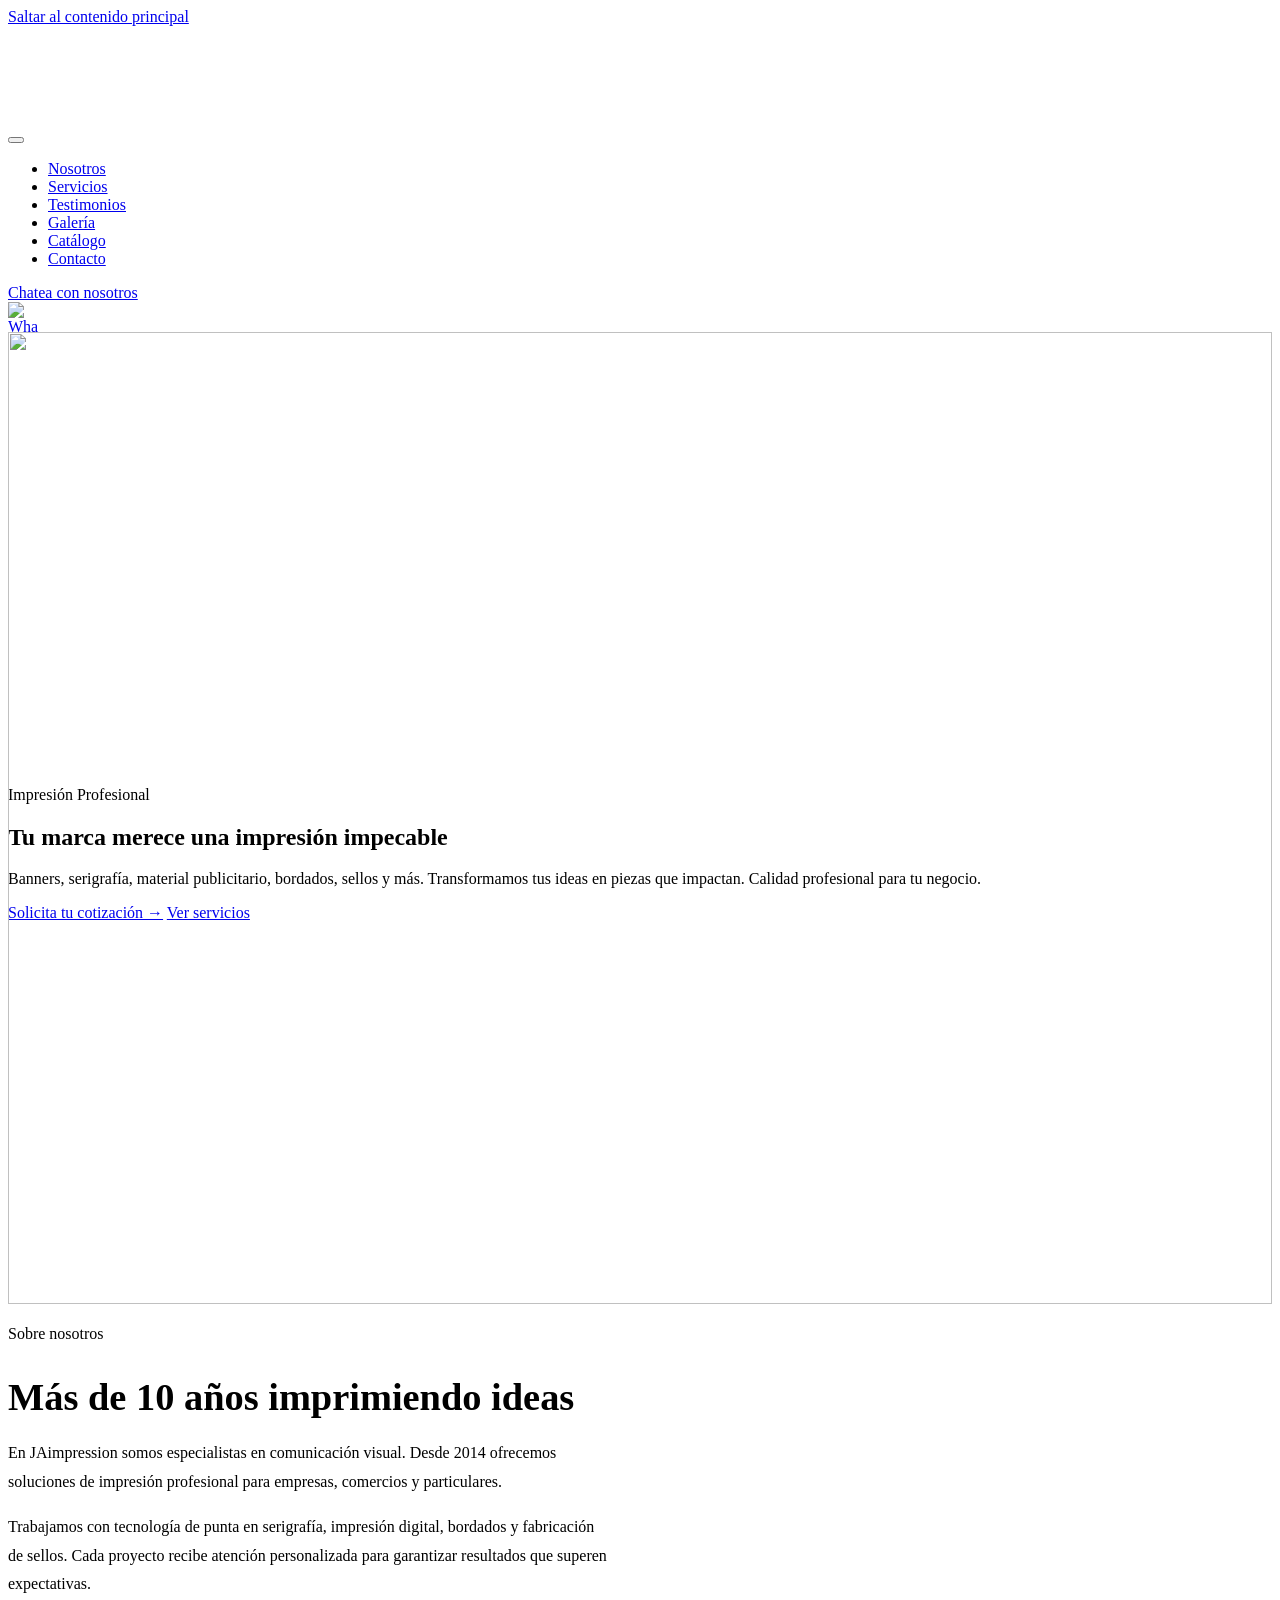
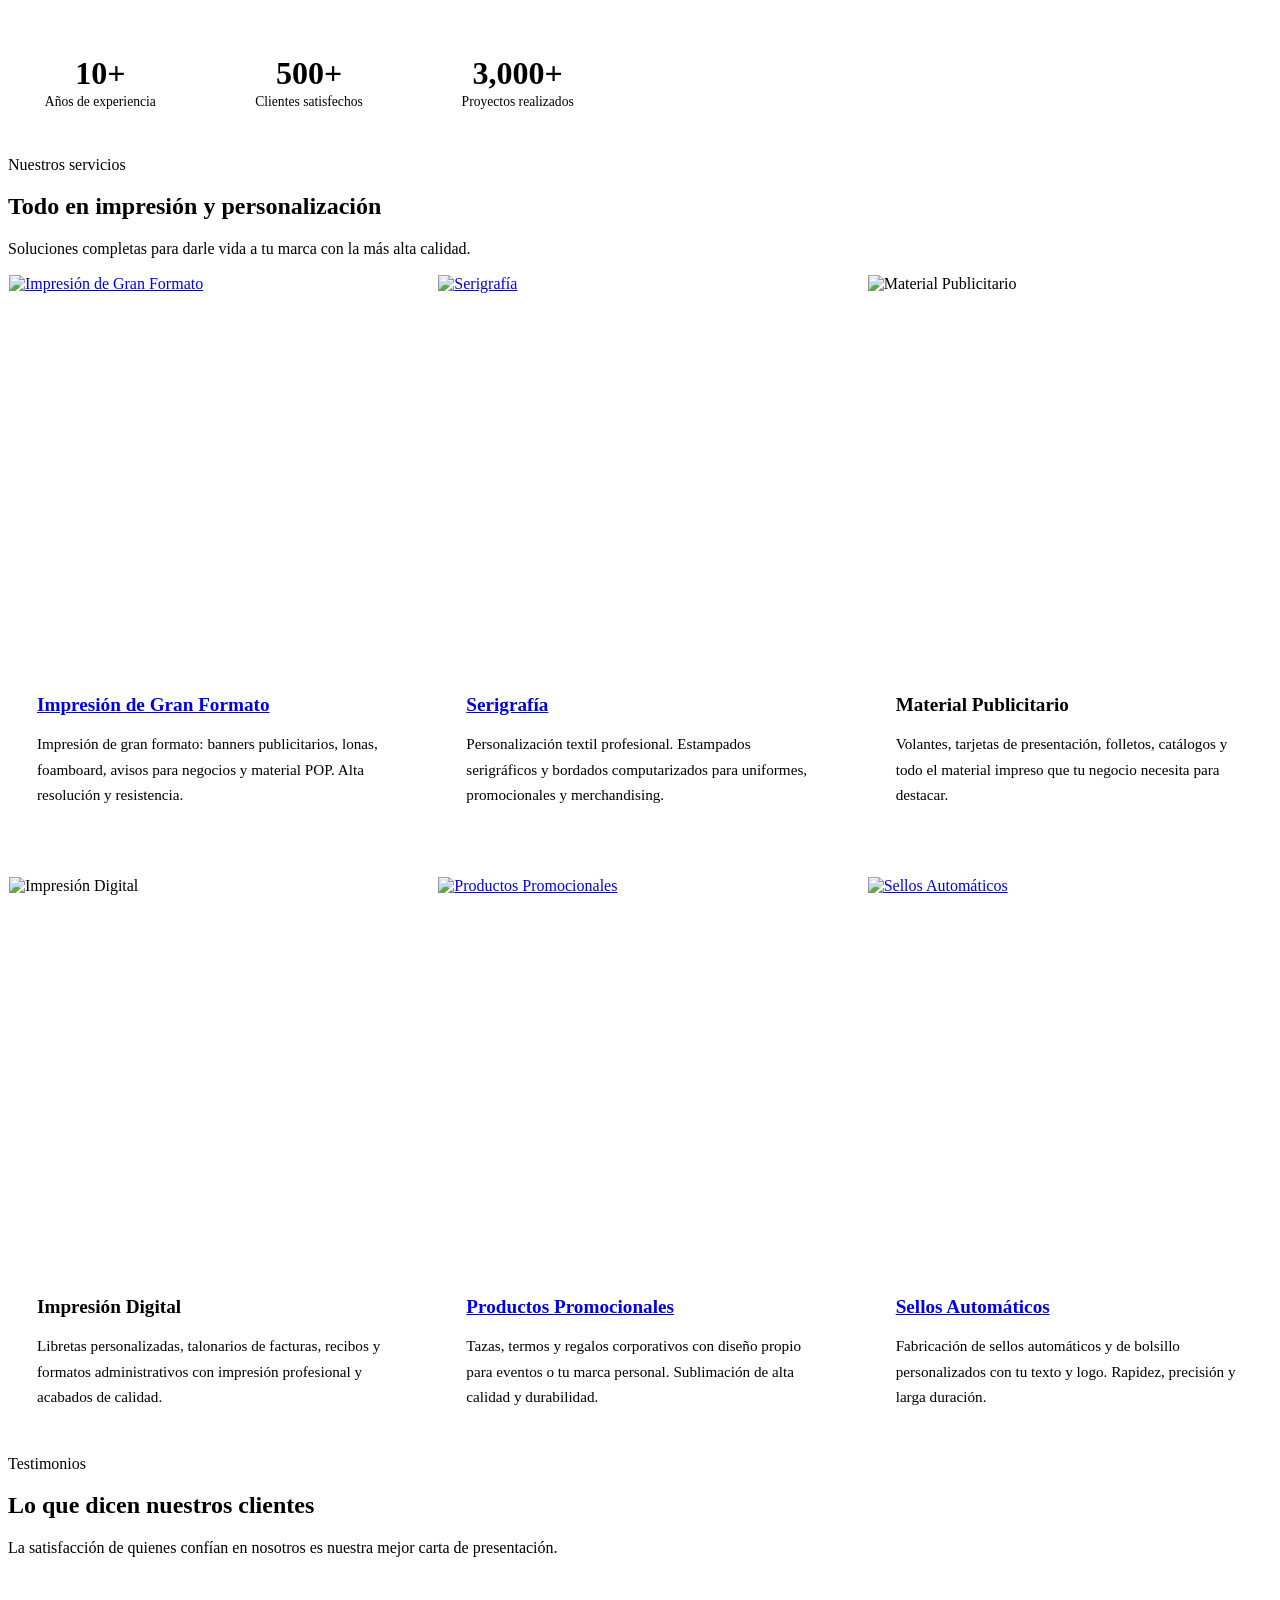
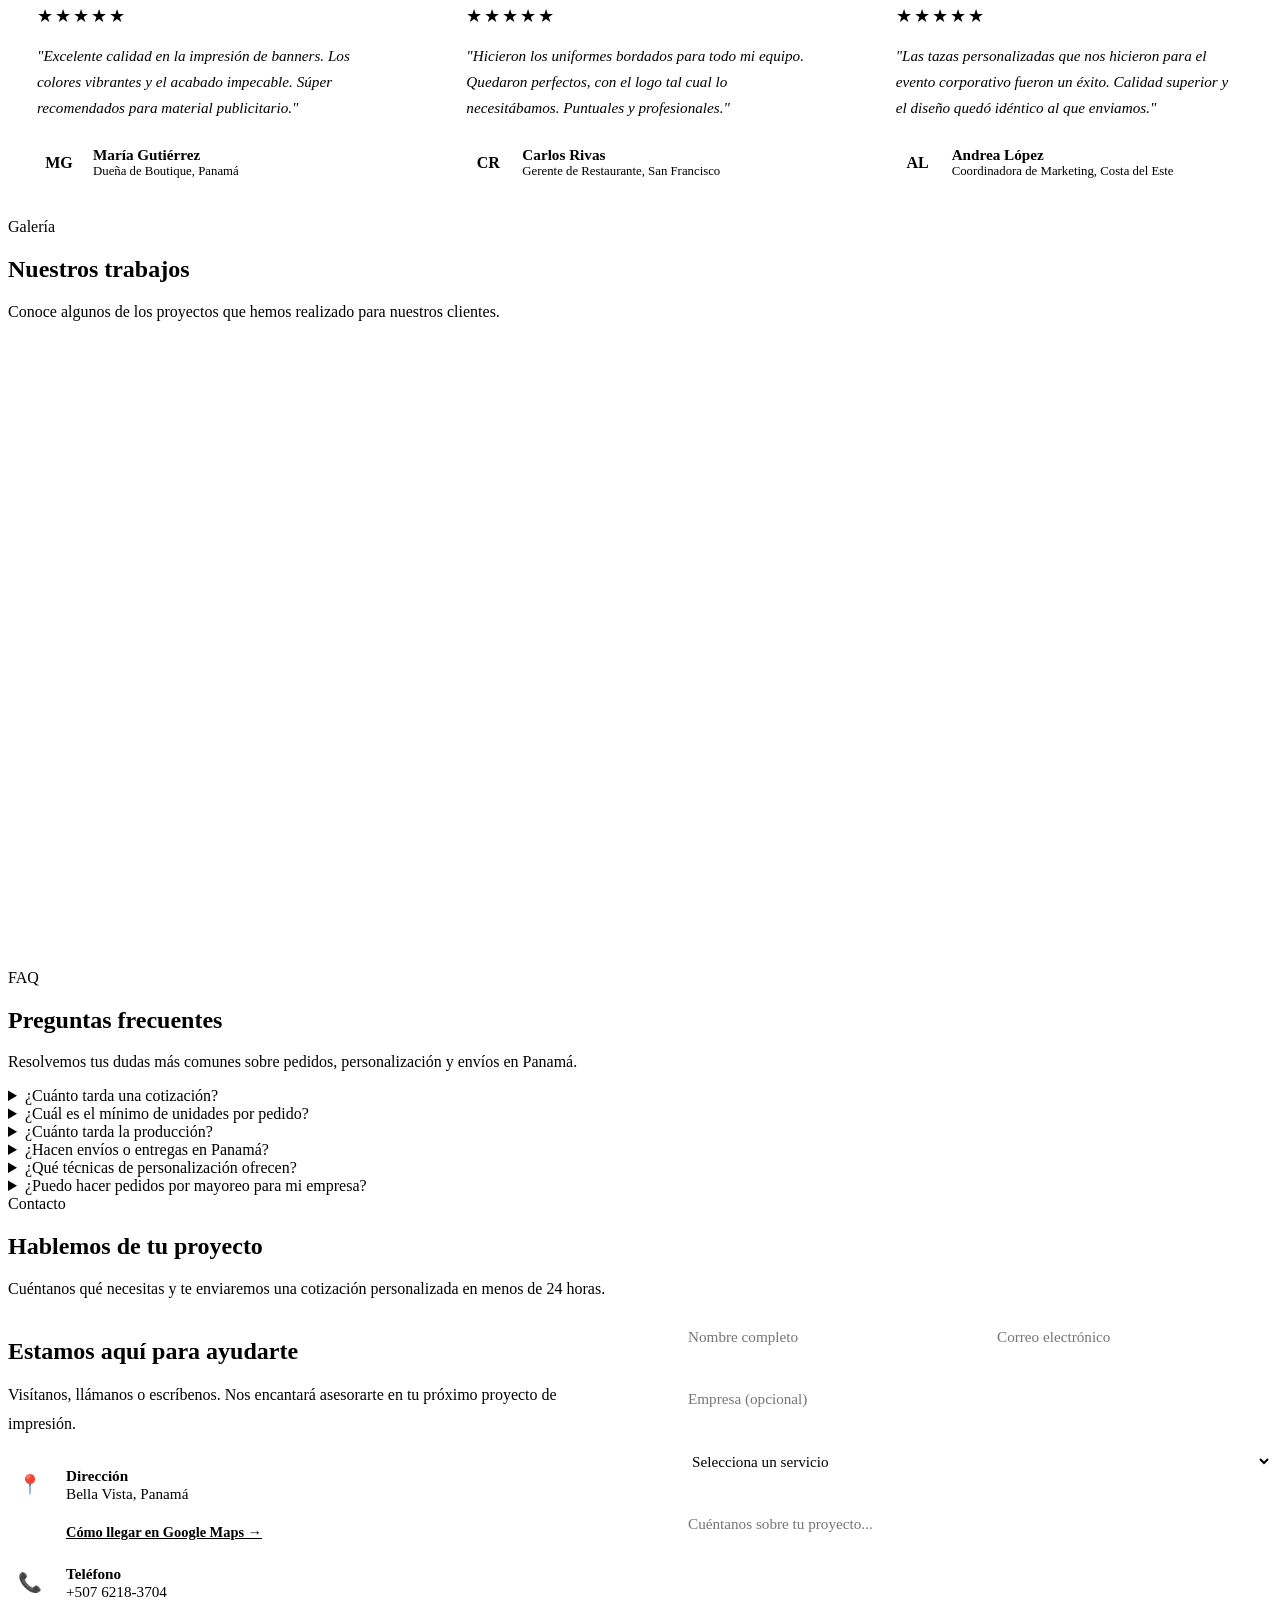
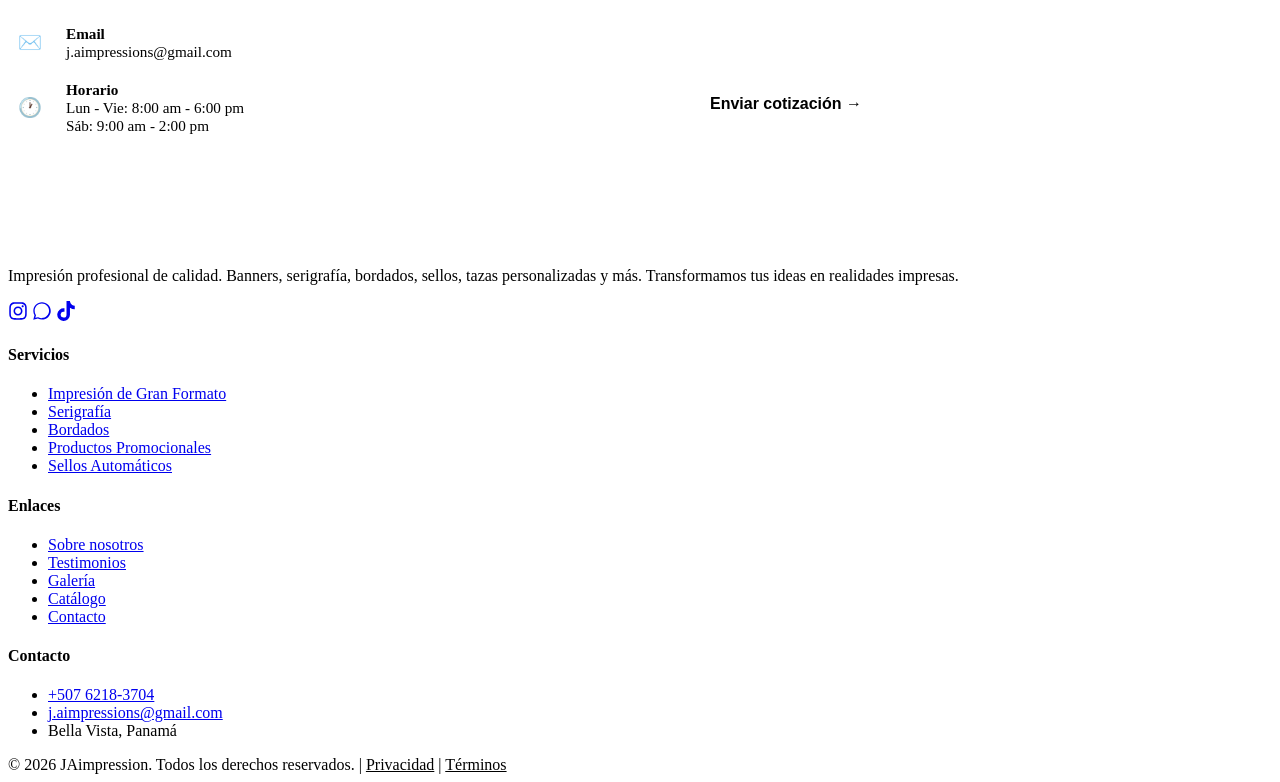
==== index.html @ 3f6b0dd4 "feat: servicio 'Serigrafia y Bordados' renombrado a solo 'Serigrafia'" ====
<!DOCTYPE html>
<html lang="es-PA">
<head>
<meta charset="UTF-8">
<meta name="viewport" content="width=device-width, initial-scale=1.0">
<script async src="https://www.googletagmanager.com/gtag/js?id=G-QX2LK1FZEG"></script>
<script>
window.dataLayer = window.dataLayer || [];
function gtag(){dataLayer.push(arguments);}
gtag('js', new Date());
gtag('config', 'G-QX2LK1FZEG', { 'anonymize_ip': true });
</script>
<title>JAimpression – Imprenta en Panamá | Banners, Serigrafía y Material Publicitario</title>
<meta name="description" content="Imprenta y personalización en Panamá: banners, serigrafía, tazas, termos, libretas, facturas, sellos, bordados, foamboard y más. Cotiza hoy con JAimpression.">
<meta name="keywords" content="impresión, banners, serigrafía, material publicitario, foamboard, bordados, sellos, tazas personalizadas, libretas facturas">
<meta name="robots" content="index, follow">
<meta name="author" content="JAimpression">

<meta property="og:title" content="JAimpression – Imprenta en Panamá | Banners, Serigrafía y Más">
<meta property="og:description" content="Todo en impresión y personalización: banners, serigrafía, termos, tazas, libretas y material publicitario con calidad profesional.">
<meta property="og:type" content="website">
<meta property="og:url" content="https://www.ja-impressions.com">
<meta property="og:locale" content="es_PA">
<meta property="og:image" content="https://www.ja-impressions.com/og-image.jpg">
<meta property="og:image:width" content="1200">
<meta property="og:image:height" content="630">
<meta name="theme-color" content="#0a1628">
<meta name="twitter:card" content="summary_large_image">
<meta name="twitter:title" content="JAimpression – Imprenta en Panamá | Banners, Serigrafía y Más">
<meta name="twitter:description" content="Todo en impresión y personalización: banners, serigrafía, termos, tazas, libretas y material publicitario.">
<meta name="twitter:image" content="https://www.ja-impressions.com/og-image.jpg">

<link rel="canonical" href="https://www.ja-impressions.com">
<link rel="icon" type="image/png" sizes="64x64" href="/favicon.png">
<link rel="apple-touch-icon" href="/apple-touch-icon.png">

<link rel="preconnect" href="https://fonts.googleapis.com">
<link rel="preconnect" href="https://fonts.gstatic.com" crossorigin>
<link rel="preload" as="style" href="https://fonts.googleapis.com/css2?family=Inter:wght@400;600;700;800&family=Playfair+Display:wght@600;700&display=swap">
<link rel="stylesheet" href="https://fonts.googleapis.com/css2?family=Inter:wght@400;600;700;800&family=Playfair+Display:wght@600;700&display=swap" media="print" onload="this.media='all'">
<noscript><link rel="stylesheet" href="https://fonts.googleapis.com/css2?family=Inter:wght@400;600;700;800&family=Playfair+Display:wght@600;700&display=swap"></noscript>

<link rel="stylesheet" href="css/styles.css">

<script type="application/ld+json">
{
  "@context": "https://schema.org",
  "@type": "ProfessionalService",
  "name": "JAimpression",
  "image": "https://www.ja-impressions.com/og-image.jpg",
  "logo": "https://www.ja-impressions.com/AIMPRESSIONS_Mesa%20de%20trabajo%201.png",
  "telephone": "+50762183704",
  "email": "j.aimpressions@gmail.com",
  "foundingDate": "2014",
  "priceRange": "$$",
  "url": "https://www.ja-impressions.com",
  "description": "Imprenta y centro de personalización en Panamá. Impresión de gran formato, serigrafía, bordados, productos promocionales, sellos y material publicitario con más de 10 años de experiencia.",
  "geo": { "@type": "GeoCoordinates", "latitude": 8.9824, "longitude": -79.5189 },
  "hasMap": "https://www.google.com/maps/search/?api=1&query=8.9824,-79.5189",
  "areaServed": { "@type": "Country", "name": "Panamá" },
  "address": { "@type": "PostalAddress", "streetAddress": "Bella Vista", "addressLocality": "Ciudad de Panamá", "addressRegion": "Panamá", "addressCountry": "PA" },
  "sameAs": [
    "https://www.instagram.com/jaimpression/",
    "https://www.tiktok.com/@jaimpression"
  ],
  "openingHoursSpecification": [
    { "@type": "OpeningHoursSpecification", "dayOfWeek": ["Monday","Tuesday","Wednesday","Thursday","Friday"], "opens": "08:00", "closes": "18:00" },
    { "@type": "OpeningHoursSpecification", "dayOfWeek": "Saturday", "opens": "09:00", "closes": "14:00" }
  ],
  "hasOfferCatalog": {
    "@type": "OfferCatalog",
    "name": "Servicios de impresión",
    "itemListElement": [
      { "@type": "Offer", "itemOffered": { "@type": "Service", "name": "Impresión de gran formato" } },
      { "@type": "Offer", "itemOffered": { "@type": "Service", "name": "Serigrafía profesional" } },
      { "@type": "Offer", "itemOffered": { "@type": "Service", "name": "Bordados computarizados" } },
      { "@type": "Offer", "itemOffered": { "@type": "Service", "name": "Productos promocionales" } },
      { "@type": "Offer", "itemOffered": { "@type": "Service", "name": "Impresión digital" } },
      { "@type": "Offer", "itemOffered": { "@type": "Service", "name": "Sellos automáticos" } },
      { "@type": "Offer", "itemOffered": { "@type": "Service", "name": "Material publicitario" } }
    ]
  }
}
</script>
<script type="application/ld+json">
{
  "@context": "https://schema.org",
  "@type": "FAQPage",
  "mainEntity": [
    {
      "@type": "Question",
      "name": "¿Cuánto tarda una cotización?",
      "acceptedAnswer": { "@type": "Answer", "text": "Te enviamos tu cotización personalizada en menos de 24 horas después de recibir tu solicitud por teléfono, WhatsApp o nuestro formulario de contacto." }
    },
    {
      "@type": "Question",
      "name": "¿Cuál es el mínimo de unidades por pedido?",
      "acceptedAnswer": { "@type": "Answer", "text": "Para productos personalizados como termos, tazas y bolígrafos el mínimo suele ser de 20 a 25 unidades, pero depende del diseño (serigrafía, grabado o bordado)." }
    },
    {
      "@type": "Question",
      "name": "¿Cuánto tarda la producción?",
      "acceptedAnswer": { "@type": "Answer", "text": "La mayoría de los pedidos están listos en 7 a 15 días hábiles, dependiendo del producto, la cantidad y la técnica de impresión elegida." }
    },
    {
      "@type": "Question",
      "name": "¿Hacen envíos o entregas en Panamá?",
      "acceptedAnswer": { "@type": "Answer", "text": "Sí, realizamos entregas en la Ciudad de Panamá y coordinamos envíos al interior del país." }
    },
    {
      "@type": "Question",
      "name": "¿Qué técnicas de personalización ofrecen?",
      "acceptedAnswer": { "@type": "Answer", "text": "Trabajamos serigrafía, bordados, vinil, sublimación e impresión digital para banners, avisos, material publicitario y productos promocionales." }
    },
    {
      "@type": "Question",
      "name": "¿Puedo hacer pedidos por mayoreo para mi empresa?",
      "acceptedAnswer": { "@type": "Answer", "text": "Sí. Manejamos pedidos corporativos y por volumen para empresas e instituciones. Escríbenos tu cantidad y te ofrecemos un precio especial." }
    }
  ]
}
</script>
<script type="application/ld+json">
{
  "@context": "https://schema.org",
  "@type": "BreadcrumbList",
  "itemListElement": [
    { "@type": "ListItem", "position": 1, "name": "Inicio", "item": "https://www.ja-impressions.com/" },
    { "@type": "ListItem", "position": 2, "name": "Servicios", "item": "https://www.ja-impressions.com/#services" },
    { "@type": "ListItem", "position": 3, "name": "Contacto", "item": "https://www.ja-impressions.com/#contact" }
  ]
}
</script>
<script type="application/ld+json">
{
  "@context": "https://schema.org",
  "@type": "ProfessionalService",
  "name": "JAimpression",
  "aggregateRating": {
    "@type": "AggregateRating",
    "ratingValue": "5",
    "bestRating": "5",
    "ratingCount": "500"
  },
  "review": [
    {
      "@type": "Review",
      "author": { "@type": "Person", "name": "María Gutiérrez" },
      "reviewRating": { "@type": "Rating", "ratingValue": "5", "bestRating": "5" },
      "reviewBody": "Excelente calidad en la impresión de banners. Los colores vibrantes y el acabado impecable. Súper recomendados para material publicitario."
    },
    {
      "@type": "Review",
      "author": { "@type": "Person", "name": "Carlos Rivas" },
      "reviewRating": { "@type": "Rating", "ratingValue": "5", "bestRating": "5" },
      "reviewBody": "Hicieron los uniformes bordados para todo mi equipo. Quedaron perfectos, con el logo tal cual lo necesitábamos. Puntuales y profesionales."
    },
    {
      "@type": "Review",
      "author": { "@type": "Person", "name": "Andrea López" },
      "reviewRating": { "@type": "Rating", "ratingValue": "5", "bestRating": "5" },
      "reviewBody": "Las tazas personalizadas que nos hicieron para el evento corporativo fueron un éxito. Calidad superior y el diseño quedó idéntico al que enviamos."
    }
  ]
}
</script>
<style>
.hero { min-height: 100vh; display: flex; align-items: center; position: relative; overflow: hidden; padding-top: 72px; }
.about { background: var(--cream); }
.about-grid { display: grid; grid-template-columns: 1fr 1fr; gap: 60px; align-items: center; }
.about-text h2 { font-size: clamp(1.8rem, 3vw, 2.4rem); font-weight: 800; color: var(--navy); margin-bottom: 20px; }
.about-text p { color: var(--gray-600); margin-bottom: 16px; line-height: 1.8; }
.about-stats { display: grid; grid-template-columns: repeat(3, 1fr); gap: 24px; margin-top: 32px; }
.stat { text-align: center; padding: 24px 16px; background: var(--white); border-radius: var(--radius); box-shadow: var(--shadow-sm); }
.stat-num { font-size: 2rem; font-weight: 800; color: var(--gold); display: block; }
.stat-label { font-size: .85rem; color: var(--gray-600); margin-top: 4px; }
.about-image { position: relative; }
.about-image .img-placeholder { width: 100%; aspect-ratio: 4/3; border-radius: var(--radius); background: var(--navy); position: relative; overflow: hidden; }
.about-image .accent-box { position: absolute; bottom: -20px; right: -20px; width: 120px; height: 120px; background: var(--gold); border-radius: var(--radius); z-index: -1; }
.services-grid { display: grid; grid-template-columns: repeat(3, 1fr); gap: 24px; }
.service-card { background: var(--cream); border-radius: var(--radius); padding: 0 0 28px; transition: all .4s; border: 1px solid transparent; position: relative; overflow: hidden; }
.service-card-img { width: 100%; aspect-ratio: 16/10; object-fit: cover; display: block; }
.service-card-body { padding: 24px 28px 0; }
.service-card::before { content: ''; position: absolute; top: 0; left: 0; right: 0; height: 3px; background: var(--gold); transform: scaleX(0); transform-origin: left; transition: transform .4s; }
.service-card:hover { transform: translateY(-6px); box-shadow: var(--shadow-lg); border-color: rgba(201,168,76,.2); }
.service-card:hover::before { transform: scaleX(1); }
.service-card h3 { font-size: 1.2rem; font-weight: 700; color: var(--navy); margin-bottom: 10px; }
.service-card p { color: var(--gray-600); font-size: .95rem; line-height: 1.7; }
.testimonials { background: var(--navy); }
.testimonials .section-title { color: var(--white); }
.testimonials .section-subtitle { color: var(--gray-500); }
.testimonials-grid { display: grid; grid-template-columns: repeat(3, 1fr); gap: 24px; }
.testimonial-card { background: rgba(255,255,255,.04); border: 1px solid rgba(255,255,255,.08); border-radius: var(--radius); padding: 32px 28px; transition: all .4s; }
.testimonial-card:hover { background: rgba(255,255,255,.07); transform: translateY(-4px); }
.testimonial-stars { color: var(--gold); font-size: 1.1rem; margin-bottom: 16px; letter-spacing: 2px; }
.testimonial-text { color: var(--gray-500); font-size: .95rem; line-height: 1.7; margin-bottom: 20px; font-style: italic; }
.testimonial-author { display: flex; align-items: center; gap: 12px; }
.testimonial-avatar { width: 44px; height: 44px; border-radius: 50%; background: var(--gold); display: flex; align-items: center; justify-content: center; color: var(--navy); font-weight: 700; font-size: 1rem; }
.testimonial-name { color: var(--white); font-weight: 600; font-size: .95rem; }
.testimonial-role { color: var(--gray-500); font-size: .8rem; }
.gallery { background: var(--cream); }
.gallery-grid { display: grid; grid-template-columns: repeat(3, 1fr); gap: 16px; }
.gallery-item { aspect-ratio: 4/3; border-radius: var(--radius); overflow: hidden; background: var(--navy); display: flex; align-items: flex-end; justify-content: center; position: relative; transition: all .4s; cursor: pointer; background-size: cover; background-position: center; }
.gallery-item img { position: absolute; inset: 0; width: 100%; height: 100%; object-fit: cover; }
.gallery-item:hover { transform: scale(1.03); box-shadow: var(--shadow-md); }
.gallery-item .overlay { position: absolute; inset: 0; background: rgba(10,22,40,.7); display: flex; align-items: center; justify-content: center; opacity: 0; transition: opacity .3s; }
.gallery-item:hover .overlay { opacity: 1; }
.overlay span { color: var(--white); font-weight: 600; font-size: .95rem; }
.gallery-item-tall { grid-row: span 2; aspect-ratio: auto; }
.contact-grid { display: grid; grid-template-columns: 1fr 1fr; gap: 60px; }
.contact-info h3 { font-size: 1.5rem; font-weight: 700; color: var(--navy); margin-bottom: 16px; }
.contact-info p { color: var(--gray-600); margin-bottom: 24px; line-height: 1.8; }
.contact-detail { display: flex; align-items: center; gap: 14px; margin-bottom: 16px; }
.contact-detail .icon { width: 44px; height: 44px; border-radius: 10px; background: var(--cream); display: flex; align-items: center; justify-content: center; font-size: 1.2rem; flex-shrink: 0; }
.contact-detail .text { color: var(--gray-600); font-size: .95rem; }
.contact-detail .text strong { color: var(--navy); display: block; font-weight: 600; }
.contact-form { display: flex; flex-direction: column; gap: 16px; }
.form-row { display: grid; grid-template-columns: 1fr 1fr; gap: 16px; }
.contact-form input, .contact-form textarea, .contact-form select { width: 100%; padding: 14px 18px; border: 2px solid var(--gray-200); border-radius: 10px; font-family: var(--font-primary); font-size: .95rem; color: var(--gray-800); transition: border-color .3s; background: var(--white); outline: none; }
.contact-form input:focus, .contact-form textarea:focus, .contact-form select:focus { border-color: var(--gold); }
.contact-form textarea { resize: vertical; min-height: 130px; }
.contact-form button { padding: 16px 40px; background: var(--navy); color: var(--white); border: none; border-radius: 10px; font-weight: 700; font-size: 1rem; cursor: pointer; transition: all .3s; align-self: flex-start; }
.contact-form button:hover { background: var(--gold); color: var(--navy); transform: translateY(-2px); }

@media (max-width: 900px) {
  .about-grid { grid-template-columns: 1fr; gap: 40px; }
  .about-image .accent-box { display: none; }
  .services-grid { grid-template-columns: 1fr 1fr; }
  .testimonials-grid { grid-template-columns: 1fr 1fr; }
  .gallery-grid { grid-template-columns: 1fr 1fr; }
  .gallery-item-tall { grid-row: span 1; }
  .contact-grid { grid-template-columns: 1fr; gap: 40px; }
  .form-row { grid-template-columns: 1fr; }
}
@media (max-width: 640px) {
  .hero { padding-top: 60px; }
  .about-stats { grid-template-columns: repeat(3, 1fr); gap: 12px; }
  .stat { padding: 16px 8px; }
  .stat-num { font-size: 1.5rem; }
  .services-grid { grid-template-columns: 1fr; }
  .testimonials-grid { grid-template-columns: 1fr; }
  .gallery-grid { grid-template-columns: 1fr; }
}
</style>
</head>
<body>

<a href="#main-content" class="skip-link">Saltar al contenido principal</a>

<nav class="navbar" role="navigation" aria-label="Navegación principal">
  <div class="container">
        <a href="#hero" class="logo"><img src="AIMPRESSIONS_Mesa%20de%20trabajo%201.png" alt="JAimpression" style="height:100px;width:auto;display:block;filter:brightness(0) invert(1)"></a>
    <button class="nav-toggle" aria-label="Abrir menú" onclick="closeNavMobile(this)">
      <span></span><span></span><span></span>
    </button>
    <ul class="nav-links">
      <li><a href="#about">Nosotros</a></li>
      <li><a href="#services">Servicios</a></li>
      <li><a href="#testimonials">Testimonios</a></li>
      <li><a href="#gallery">Galería</a></li>
      <li><a href="catalogo.html">Catálogo</a></li>
      <li><a href="#contact">Contacto</a></li>
    </ul>
  </div>
</nav>

<main id="main-content">

<a class="whatsapp-float" href="https://wa.me/50762183704" target="_blank" rel="noopener" aria-label="Chatea por WhatsApp">
  <span class="tooltip">Chatea con nosotros</span>
  <img src="WhatsApp_icon.png" alt="WhatsApp" style="width:30px;height:30px;display:block">
</a>

<section class="hero" id="hero">
  <div class="hero-bg" role="presentation" aria-hidden="true">
    <img src="img/imprenta.webp" alt="" fetchpriority="high" style="position:absolute;inset:0;width:100%;height:100%;object-fit:cover">
  </div>
  <div class="hero-particles">
    <div class="particle"></div><div class="particle"></div><div class="particle"></div>
    <div class="particle"></div><div class="particle"></div><div class="particle"></div>
    <div class="particle"></div><div class="particle"></div>
  </div>
  <div class="hero-content container">
    <div class="hero-badge">Impresión Profesional</div>
    <h1>Tu marca merece una <span>impresión impecable</span></h1>
    <p>Banners, serigrafía, material publicitario, bordados, sellos y más. Transformamos tus ideas en piezas que impactan. Calidad profesional para tu negocio.</p>
    <div class="hero-ctas">
      <a href="#contact" class="hero-cta">Solicita tu cotización →</a>
      <a href="#services" class="hero-cta-outline">Ver servicios</a>
    </div>
  </div>
</section>

<section id="about" class="about">
  <div class="container">
    <div class="about-grid">
      <div class="about-text" data-reveal>
        <span class="section-label">Sobre nosotros</span>
        <h2>Más de 10 años imprimiendo ideas</h2>
        <p>En JAimpression somos especialistas en comunicación visual. Desde 2014 ofrecemos soluciones de impresión profesional para empresas, comercios y particulares.</p>
        <p>Trabajamos con tecnología de punta en serigrafía, impresión digital, bordados y fabricación de sellos. Cada proyecto recibe atención personalizada para garantizar resultados que superen expectativas.</p>
        <div class="about-stats">
          <div class="stat"><span class="stat-num">10+</span><span class="stat-label">Años de experiencia</span></div>
          <div class="stat"><span class="stat-num">500+</span><span class="stat-label">Clientes satisfechos</span></div>
          <div class="stat"><span class="stat-num">3,000+</span><span class="stat-label">Proyectos realizados</span></div>
        </div>
      </div>
      <div class="about-image" data-reveal data-reveal-delay="200">
        <div class="img-placeholder" role="img" aria-label="Taller de impresión JAimpression" style="background-image:url('img/imprenta.webp');background-size:cover;background-position:center;font-size:0"></div>
        <div class="accent-box"></div>
      </div>
    </div>
  </div>
</section>

<section id="services" class="services">
  <div class="container">
    <div class="section-header" data-reveal>
      <span class="section-label">Nuestros servicios</span>
      <h2 class="section-title">Todo en impresión y personalización</h2>
      <p class="section-subtitle">Soluciones completas para darle vida a tu marca con la más alta calidad.</p>
    </div>
    <div class="services-grid">
      <article class="service-card" data-reveal>
        <a href="banners.html"><img class="service-card-img" src="img/banners.webp" alt="Impresión de Gran Formato" width="600" height="375" loading="lazy"></a>
        <div class="service-card-body">
          <h3><a href="banners.html">Impresión de Gran Formato</a></h3>
          <p>Impresión de gran formato: banners publicitarios, lonas, foamboard, avisos para negocios y material POP. Alta resolución y resistencia.</p>
        </div>
      </article>
      <article class="service-card" data-reveal data-reveal-delay="100">
        <a href="serigrafia.html"><img class="service-card-img" src="img/serigrafia_sm.webp" alt="Serigrafía" width="600" height="375" loading="lazy"></a>
        <div class="service-card-body">
          <h3><a href="serigrafia.html">Serigrafía</a></h3>
          <p>Personalización textil profesional. Estampados serigráficos y bordados computarizados para uniformes, promocionales y merchandising.</p>
        </div>
      </article>
      <article class="service-card" data-reveal data-reveal-delay="200">
        <img class="service-card-img" src="img/publicidad.webp" alt="Material Publicitario" width="600" height="375" loading="lazy">
        <div class="service-card-body">
          <h3>Material Publicitario</h3>
          <p>Volantes, tarjetas de presentación, folletos, catálogos y todo el material impreso que tu negocio necesita para destacar.</p>
        </div>
      </article>
      <article class="service-card" data-reveal>
        <img class="service-card-img" src="img/libretas.webp" alt="Impresión Digital" width="600" height="375" loading="lazy">
        <div class="service-card-body">
          <h3>Impresión Digital</h3>
          <p>Libretas personalizadas, talonarios de facturas, recibos y formatos administrativos con impresión profesional y acabados de calidad.</p>
        </div>
      </article>
      <article class="service-card" data-reveal>
        <a href="tazas.html"><img class="service-card-img" src="img/tazas.webp" alt="Productos Promocionales" width="600" height="375" loading="lazy"></a>
        <div class="service-card-body">
          <h3><a href="tazas.html">Productos Promocionales</a></h3>
          <p>Tazas, termos y regalos corporativos con diseño propio para eventos o tu marca personal. Sublimación de alta calidad y durabilidad.</p>
        </div>
      </article>
      <article class="service-card" data-reveal data-reveal-delay="200">
        <a href="sellos.html"><img class="service-card-img" src="img/sellos.webp" alt="Sellos Automáticos" width="600" height="375" loading="lazy"></a>
        <div class="service-card-body">
          <h3><a href="sellos.html">Sellos Automáticos</a></h3>
          <p>Fabricación de sellos automáticos y de bolsillo personalizados con tu texto y logo. Rapidez, precisión y larga duración.</p>
        </div>
      </article>
    </div>
  </div>
</section>

<section id="testimonials" class="testimonials">
  <div class="container">
    <div class="section-header" data-reveal>
      <span class="section-label">Testimonios</span>
      <h2 class="section-title">Lo que dicen nuestros clientes</h2>
      <p class="section-subtitle">La satisfacción de quienes confían en nosotros es nuestra mejor carta de presentación.</p>
    </div>
    <div class="testimonials-grid">
      <article class="testimonial-card" data-reveal>
        <div class="testimonial-stars" aria-label="5 estrellas">★★★★★</div>
        <p class="testimonial-text">"Excelente calidad en la impresión de banners. Los colores vibrantes y el acabado impecable. Súper recomendados para material publicitario."</p>
        <div class="testimonial-author">
          <div class="testimonial-avatar" aria-hidden="true">MG</div>
          <div>
            <div class="testimonial-name">María Gutiérrez</div>
            <div class="testimonial-role">Dueña de Boutique, Panamá</div>
          </div>
        </div>
      </article>
      <article class="testimonial-card" data-reveal data-reveal-delay="100">
        <div class="testimonial-stars" aria-label="5 estrellas">★★★★★</div>
        <p class="testimonial-text">"Hicieron los uniformes bordados para todo mi equipo. Quedaron perfectos, con el logo tal cual lo necesitábamos. Puntuales y profesionales."</p>
        <div class="testimonial-author">
          <div class="testimonial-avatar" aria-hidden="true">CR</div>
          <div>
            <div class="testimonial-name">Carlos Rivas</div>
            <div class="testimonial-role">Gerente de Restaurante, San Francisco</div>
          </div>
        </div>
      </article>
      <article class="testimonial-card" data-reveal data-reveal-delay="200">
        <div class="testimonial-stars" aria-label="5 estrellas">★★★★★</div>
        <p class="testimonial-text">"Las tazas personalizadas que nos hicieron para el evento corporativo fueron un éxito. Calidad superior y el diseño quedó idéntico al que enviamos."</p>
        <div class="testimonial-author">
          <div class="testimonial-avatar" aria-hidden="true">AL</div>
          <div>
            <div class="testimonial-name">Andrea López</div>
            <div class="testimonial-role">Coordinadora de Marketing, Costa del Este</div>
          </div>
        </div>
      </article>
    </div>
  </div>
</section>

<section id="gallery" class="gallery">
  <div class="container">
    <div class="section-header" data-reveal>
      <span class="section-label">Galería</span>
      <h2 class="section-title">Nuestros trabajos</h2>
      <p class="section-subtitle">Conoce algunos de los proyectos que hemos realizado para nuestros clientes.</p>
    </div>
    <div class="gallery-grid">
      <div class="gallery-item" data-reveal role="img" aria-label="Aviso comercial" style="background-image:url('img/banners.webp')"><div class="overlay"><span>Aviso comercial</span></div></div>
      <div class="gallery-item" data-reveal data-reveal-delay="100" role="img" aria-label="Banner publicitario" style="background-image:url('img/publicidad.webp')"><div class="overlay"><span>Banner publicitario</span></div></div>
      <div class="gallery-item" data-reveal data-reveal-delay="200" role="img" aria-label="Estampado serigráfico" style="background-image:url('img/serigrafia_sm.webp')"><div class="overlay"><span>Estampado serigráfico</span></div></div>
      <div class="gallery-item" data-reveal role="img" aria-label="Tazas personalizadas" style="background-image:url('img/tazas.webp')"><div class="overlay"><span>Tazas personalizadas</span></div></div>
      <div class="gallery-item" data-reveal data-reveal-delay="100" role="img" aria-label="Bordados corporativos" style="background-image:url('img/bordados.webp')"><div class="overlay"><span>Bordados corporativos</span></div></div>
      <div class="gallery-item" data-reveal data-reveal-delay="200" role="img" aria-label="Libretas y facturas" style="background-image:url('img/libretas.webp')"><div class="overlay"><span>Libretas facturas</span></div></div>
    </div>
  </div>
</section>

<section id="faq" class="faq">
  <div class="container">
    <div class="section-header" data-reveal>
      <span class="section-label">FAQ</span>
      <h2 class="section-title">Preguntas frecuentes</h2>
      <p class="section-subtitle">Resolvemos tus dudas más comunes sobre pedidos, personalización y envíos en Panamá.</p>
    </div>
    <div class="faq-list">
      <details data-reveal>
        <summary>¿Cuánto tarda una cotización?</summary>
        <p>Te enviamos tu cotización personalizada en menos de 24 horas después de recibir tu solicitud por teléfono, WhatsApp o nuestro formulario de contacto.</p>
      </details>
      <details data-reveal>
        <summary>¿Cuál es el mínimo de unidades por pedido?</summary>
        <p>Para productos personalizados como termos, tazas y bolígrafos el mínimo suele ser de 20 a 25 unidades, pero depende del diseño (serigrafía, grabado o bordado). Te confirmamos el mínimo exacto al cotizar.</p>
      </details>
      <details data-reveal>
        <summary>¿Cuánto tarda la producción?</summary>
        <p>La mayoría de los pedidos están listos en 7 a 15 días hábiles, dependiendo del producto, la cantidad y la técnica de impresión elegida.</p>
      </details>
      <details data-reveal>
        <summary>¿Hacen envíos o entregas en Panamá?</summary>
        <p>Sí, realizamos entregas en la Ciudad de Panamá y coordinamos envíos al interior del país. Los detalles de entrega se acuerdan al confirmar tu pedido.</p>
      </details>
      <details data-reveal>
        <summary>¿Qué técnicas de personalización ofrecen?</summary>
        <p>Trabajamos serigrafía, bordados, vinil, sublimación e impresión digital para banners, avisos, material publicitario y productos promocionales.</p>
      </details>
      <details data-reveal>
        <summary>¿Puedo hacer pedidos por mayoreo para mi empresa?</summary>
        <p>Sí. Manejamos pedidos corporativos y por volumen para empresas e instituciones. Escríbenos tu cantidad y te ofrecemos un precio especial.</p>
      </details>
    </div>
  </div>
</section>

<section id="contact" class="contact">
  <div class="container">
    <div class="section-header" data-reveal>
      <span class="section-label">Contacto</span>
      <h2 class="section-title">Hablemos de tu proyecto</h2>
      <p class="section-subtitle">Cuéntanos qué necesitas y te enviaremos una cotización personalizada en menos de 24 horas.</p>
    </div>
    <div class="contact-grid">
      <div class="contact-info" data-reveal>
        <h3>Estamos aquí para ayudarte</h3>
        <p>Visítanos, llámanos o escríbenos. Nos encantará asesorarte en tu próximo proyecto de impresión.</p>
        <div class="contact-detail">
          <div class="icon" aria-hidden="true">📍</div>
          <div class="text"><strong>Dirección</strong>Bella Vista, Panamá</div>
        </div>
        <a href="https://www.google.com/maps/search/?api=1&query=8.9824,-79.5189" target="_blank" rel="noopener" style="display:inline-block;margin:-8px 0 20px 58px;color:var(--gold);font-size:.9rem;font-weight:600">Cómo llegar en Google Maps →</a>
        <div class="contact-detail">
          <div class="icon" aria-hidden="true">📞</div>
          <div class="text"><strong>Teléfono</strong>+507 6218-3704</div>
        </div>
        <div class="contact-detail">
          <div class="icon" aria-hidden="true">✉️</div>
          <div class="text"><strong>Email</strong>j.aimpressions@gmail.com</div>
        </div>
        <div class="contact-detail">
          <div class="icon" aria-hidden="true">🕐</div>
          <div class="text"><strong>Horario</strong>Lun - Vie: 8:00 am - 6:00 pm<br>Sáb: 9:00 am - 2:00 pm</div>
        </div>
      </div>
      <form class="contact-form" method="post" action="#" data-reveal data-reveal-delay="200">
        <div class="form-row">
          <div>
            <label for="nombre" class="sr-only" style="position:absolute;width:1px;height:1px;overflow:hidden;clip:rect(0,0,0,0)">Nombre completo</label>
            <input type="text" id="nombre" name="nombre" placeholder="Nombre completo" required>
          </div>
          <div>
            <label for="email" class="sr-only" style="position:absolute;width:1px;height:1px;overflow:hidden;clip:rect(0,0,0,0)">Correo electrónico</label>
            <input type="email" id="email" name="email" placeholder="Correo electrónico" required>
          </div>
        </div>
        <div>
          <label for="empresa" class="sr-only" style="position:absolute;width:1px;height:1px;overflow:hidden;clip:rect(0,0,0,0)">Empresa</label>
          <input type="text" id="empresa" name="empresa" placeholder="Empresa (opcional)">
        </div>
        <div>
          <label for="servicio" class="sr-only" style="position:absolute;width:1px;height:1px;overflow:hidden;clip:rect(0,0,0,0)">Servicio de interés</label>
          <select id="servicio" name="servicio" required>
            <option value="">Selecciona un servicio</option>
            <option>Impresión de Gran Formato</option>
            <option>Serigrafía</option>
            <option>Material Publicitario</option>
            <option>Impresión Digital</option>
            <option>Productos Promocionales</option>
            <option>Sellos Automáticos</option>
            <option>Otro</option>
          </select>
        </div>
        <div>
          <label for="mensaje" class="sr-only" style="position:absolute;width:1px;height:1px;overflow:hidden;clip:rect(0,0,0,0)">Mensaje</label>
          <textarea id="mensaje" name="mensaje" placeholder="Cuéntanos sobre tu proyecto..." required></textarea>
        </div>
        <div aria-hidden="true" style="position:absolute;left:-9999px;opacity:0;height:0;width:0;overflow:hidden;">
          <input type="text" name="website" tabindex="-1" autocomplete="off">
        </div>
        <button type="submit">Enviar cotización →</button>
      </form>
    </div>
  </div>
</section>

</main>

<footer class="footer">
  <div class="container">
    <div class="footer-grid">
      <div class="footer-brand">
        <a href="#hero" class="logo"><img src="AIMPRESSIONS_Mesa%20de%20trabajo%201.png" alt="JAimpression" style="height:100px;width:auto;display:block;filter:brightness(0) invert(1)"></a>
        <p>Impresión profesional de calidad. Banners, serigrafía, bordados, sellos, tazas personalizadas y más. Transformamos tus ideas en realidades impresas.</p>
        <div class="footer-social">
          <a href="https://www.instagram.com/jaimpression/" target="_blank" rel="noopener" aria-label="Instagram"><svg viewBox="0 0 448 512" fill="currentColor" width="20" height="20"><path d="M224.1 141c-63.6 0-114.9 51.3-114.9 114.9s51.3 114.9 114.9 114.9S339 319.5 339 255.9 287.7 141 224.1 141zm0 189.6c-41.1 0-74.7-33.5-74.7-74.7s33.5-74.7 74.7-74.7 74.7 33.5 74.7 74.7-33.6 74.7-74.7 74.7zm146.4-194.3c0 14.9-12 26.8-26.8 26.8-14.9 0-26.8-12-26.8-26.8s12-26.8 26.8-26.8 26.8 12 26.8 26.8zm76.1 27.2c-1.7-35.9-9.9-67.7-36.2-93.9-26.2-26.2-58-34.4-93.9-36.2-37-2.1-147.9-2.1-184.9 0-35.8 1.7-67.6 9.9-93.9 36.1s-34.4 58-36.2 93.9c-2.1 37-2.1 147.9 0 184.9 1.7 35.9 9.9 67.7 36.2 93.9s58 34.4 93.9 36.2c37 2.1 147.9 2.1 184.9 0 35.9-1.7 67.7-9.9 93.9-36.2 26.2-26.2 34.4-58 36.2-93.9 2.1-37 2.1-147.8 0-184.8zM398.8 388c-7.8 19.6-22.9 34.7-42.6 42.6-29.5 11.7-99.5 9-132.1 9s-102.7 2.6-132.1-9c-19.6-7.8-34.7-22.9-42.6-42.6-11.7-29.5-9-99.5-9-132.1s-2.6-102.7 9-132.1c7.8-19.6 22.9-34.7 42.6-42.6 29.5-11.7 99.5-9 132.1-9s102.7-2.6 132.1 9c19.6 7.8 34.7 22.9 42.6 42.6 11.7 29.5 9 99.5 9 132.1s2.7 102.7-9 132.1z"/></svg></a>
          <a href="https://wa.me/50762183704" target="_blank" rel="noopener" aria-label="WhatsApp"><svg viewBox="0 0 448 512" fill="currentColor" width="20" height="20"><path d="M380.9 97.1C339 55.1 283.2 32 223.9 32c-122.4 0-222 99.6-222 222 0 39.1 10.2 77.3 29.6 111L0 480l117.7-30.9c32.4 17.7 69 27.1 106.1 27.1h.1c122.3 0 224.1-99.6 224.1-222 0-59.4-25.3-115.4-67.1-157.1zm-158.5 346c-33.1 0-65.6-8.9-94-25.7l-6.7-4-69.8 18.3 18.6-68.2-4.4-7.1c-19.9-31.7-30.5-68.5-30.5-106 0-101.8 82.9-184.7 184.7-184.7 49.3 0 95.6 19.2 130.5 54.1 34.9 34.9 54.1 81.2 54.1 130.5 0 101.9-82.8 184.7-184.7 184.7z"/></svg></a>
          <a href="https://www.tiktok.com/@jaimpression" target="_blank" rel="noopener" aria-label="TikTok"><svg viewBox="0 0 448 512" fill="currentColor" width="20" height="20"><path d="M448 209.9a210.1 210.1 0 0 1-122.8-39.3V349.4A162.6 162.6 0 1 1 185 188.3V278.2a74.6 74.6 0 1 0 52.2 71.2V0l88 0a121.2 121.2 0 0 0 1.9 22.2h0A122.2 122.2 0 0 0 381 102.4a121.4 121.4 0 0 0 67 20.1z"/></svg></a>
        </div>
      </div>
      <div>
        <h4>Servicios</h4>
        <ul class="footer-links">
          <li><a href="banners.html">Impresión de Gran Formato</a></li>
          <li><a href="serigrafia.html">Serigrafía</a></li>
          <li><a href="bordados.html">Bordados</a></li>
          <li><a href="tazas.html">Productos Promocionales</a></li>
          <li><a href="sellos.html">Sellos Automáticos</a></li>
        </ul>
      </div>
      <div>
        <h4>Enlaces</h4>
        <ul class="footer-links">
          <li><a href="#about">Sobre nosotros</a></li>
          <li><a href="#testimonials">Testimonios</a></li>
          <li><a href="#gallery">Galería</a></li>
          <li><a href="catalogo.html">Catálogo</a></li>
          <li><a href="#contact">Contacto</a></li>
        </ul>
      </div>
      <div>
        <h4>Contacto</h4>
        <ul class="footer-links">
          <li><a href="tel:+50762183704">+507 6218-3704</a></li>
          <li><a href="mailto:j.aimpressions@gmail.com">j.aimpressions@gmail.com</a></li>
          <li>Bella Vista, Panamá</li>
        </ul>
      </div>
    </div>
    <div class="footer-bottom">
      &copy; 2026 JAimpression. Todos los derechos reservados. | <a href="privacy.html" style="color:var(--gold)">Privacidad</a> | <a href="terminos.html" style="color:var(--gold)">Términos</a>
    </div>
  </div>
</footer>

<script src="js/main.js"></script>
</body>
</html>
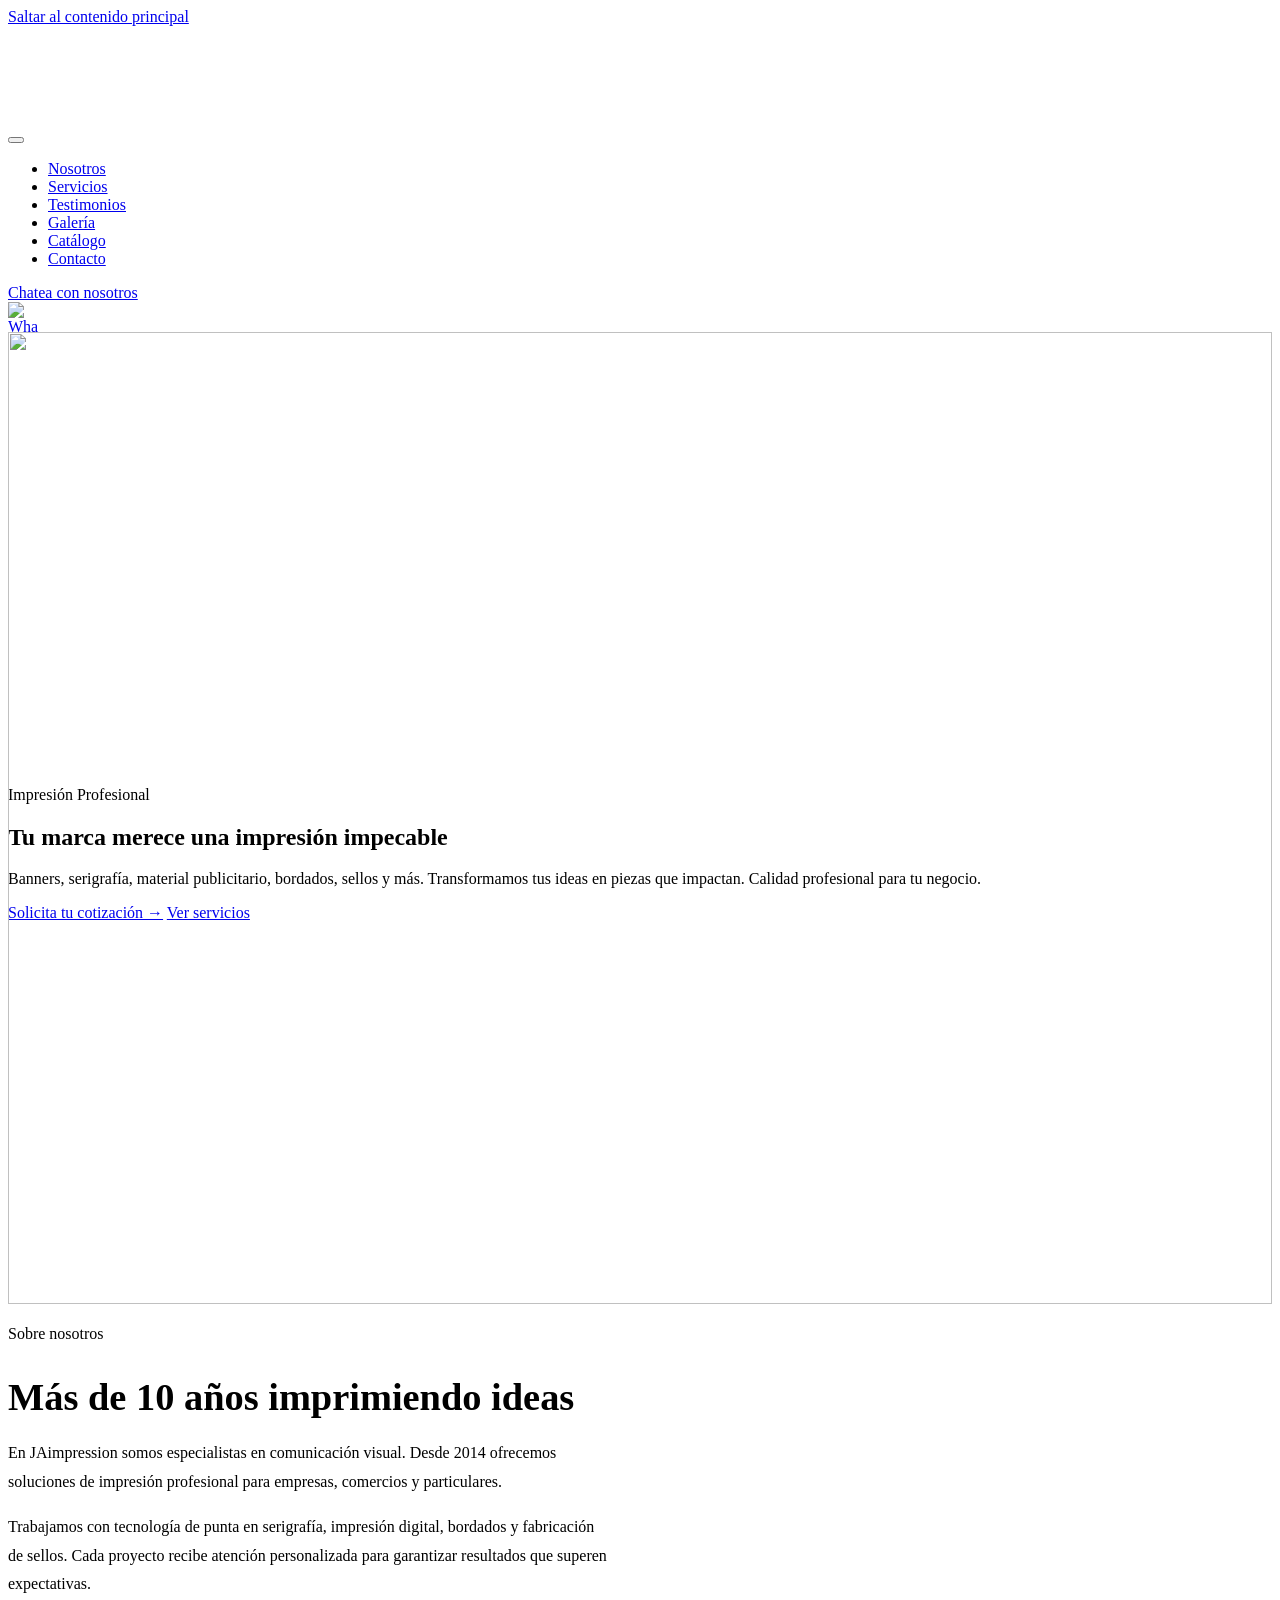
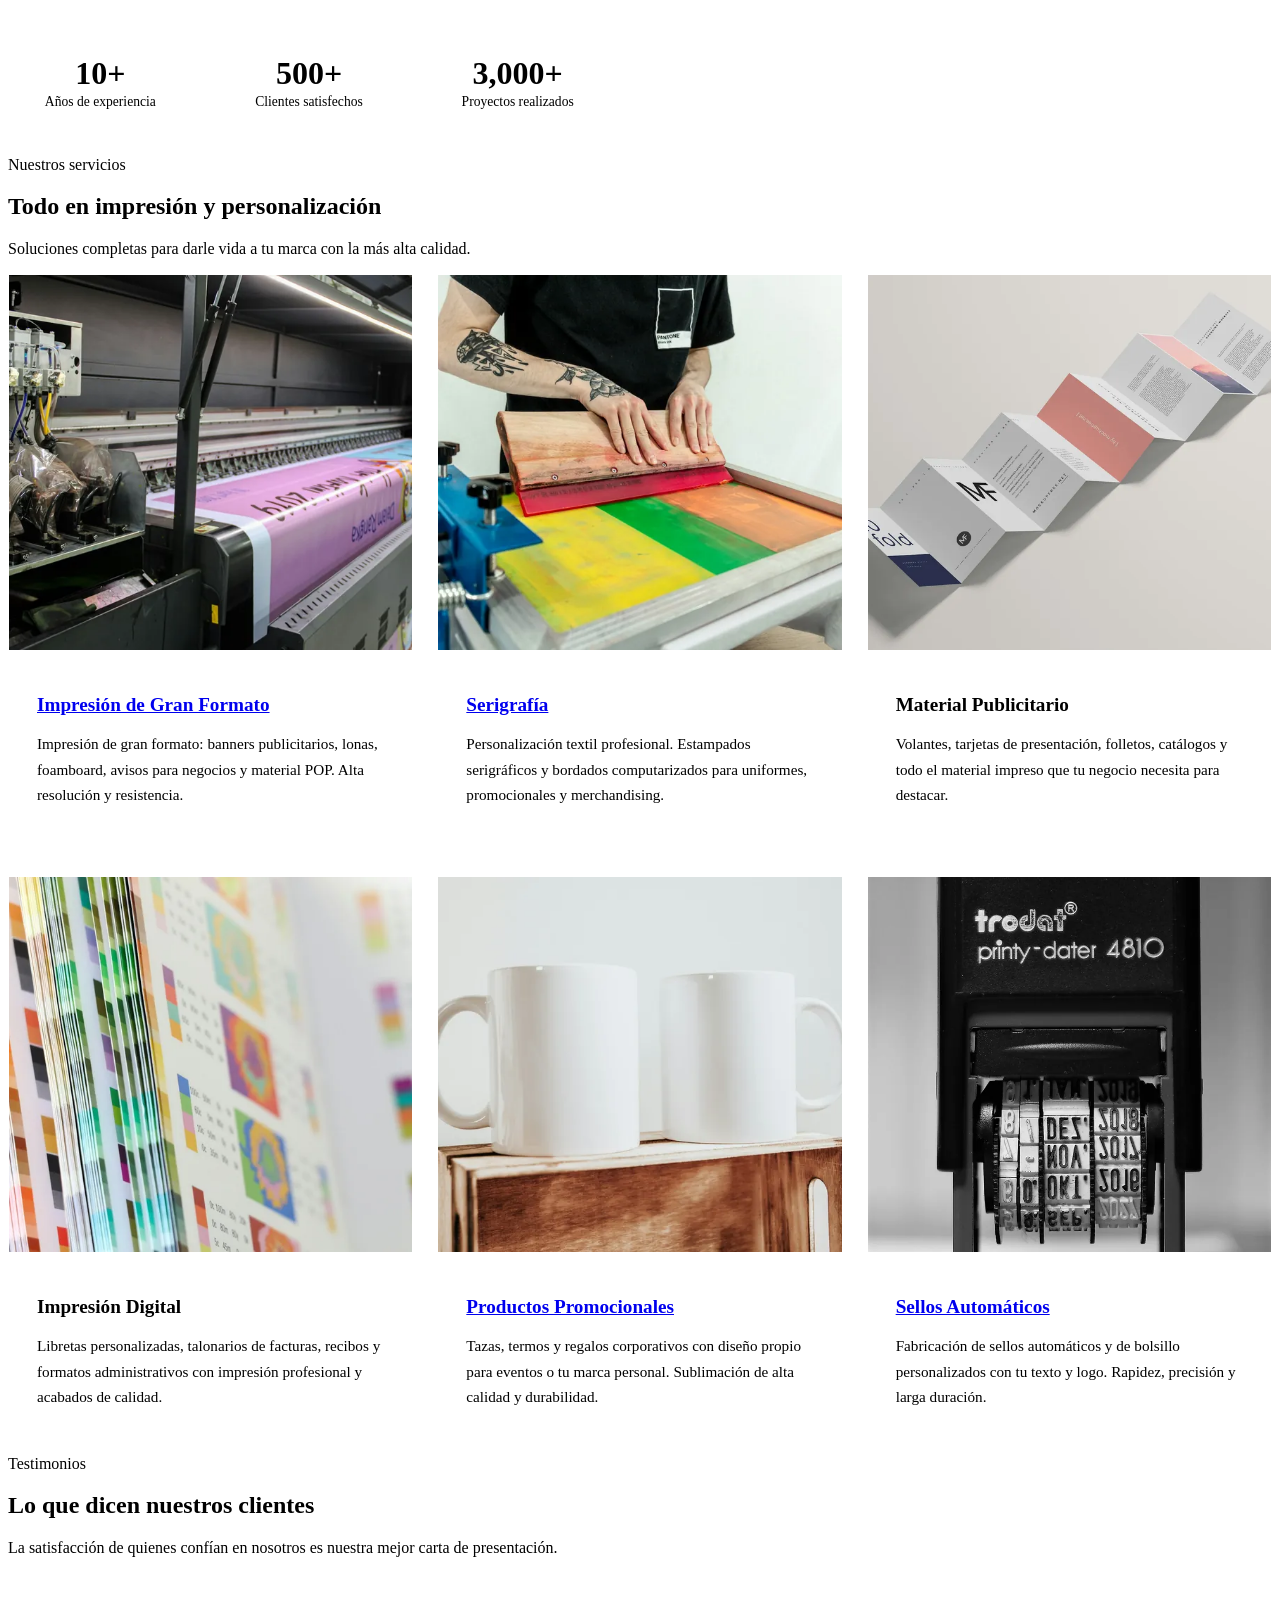
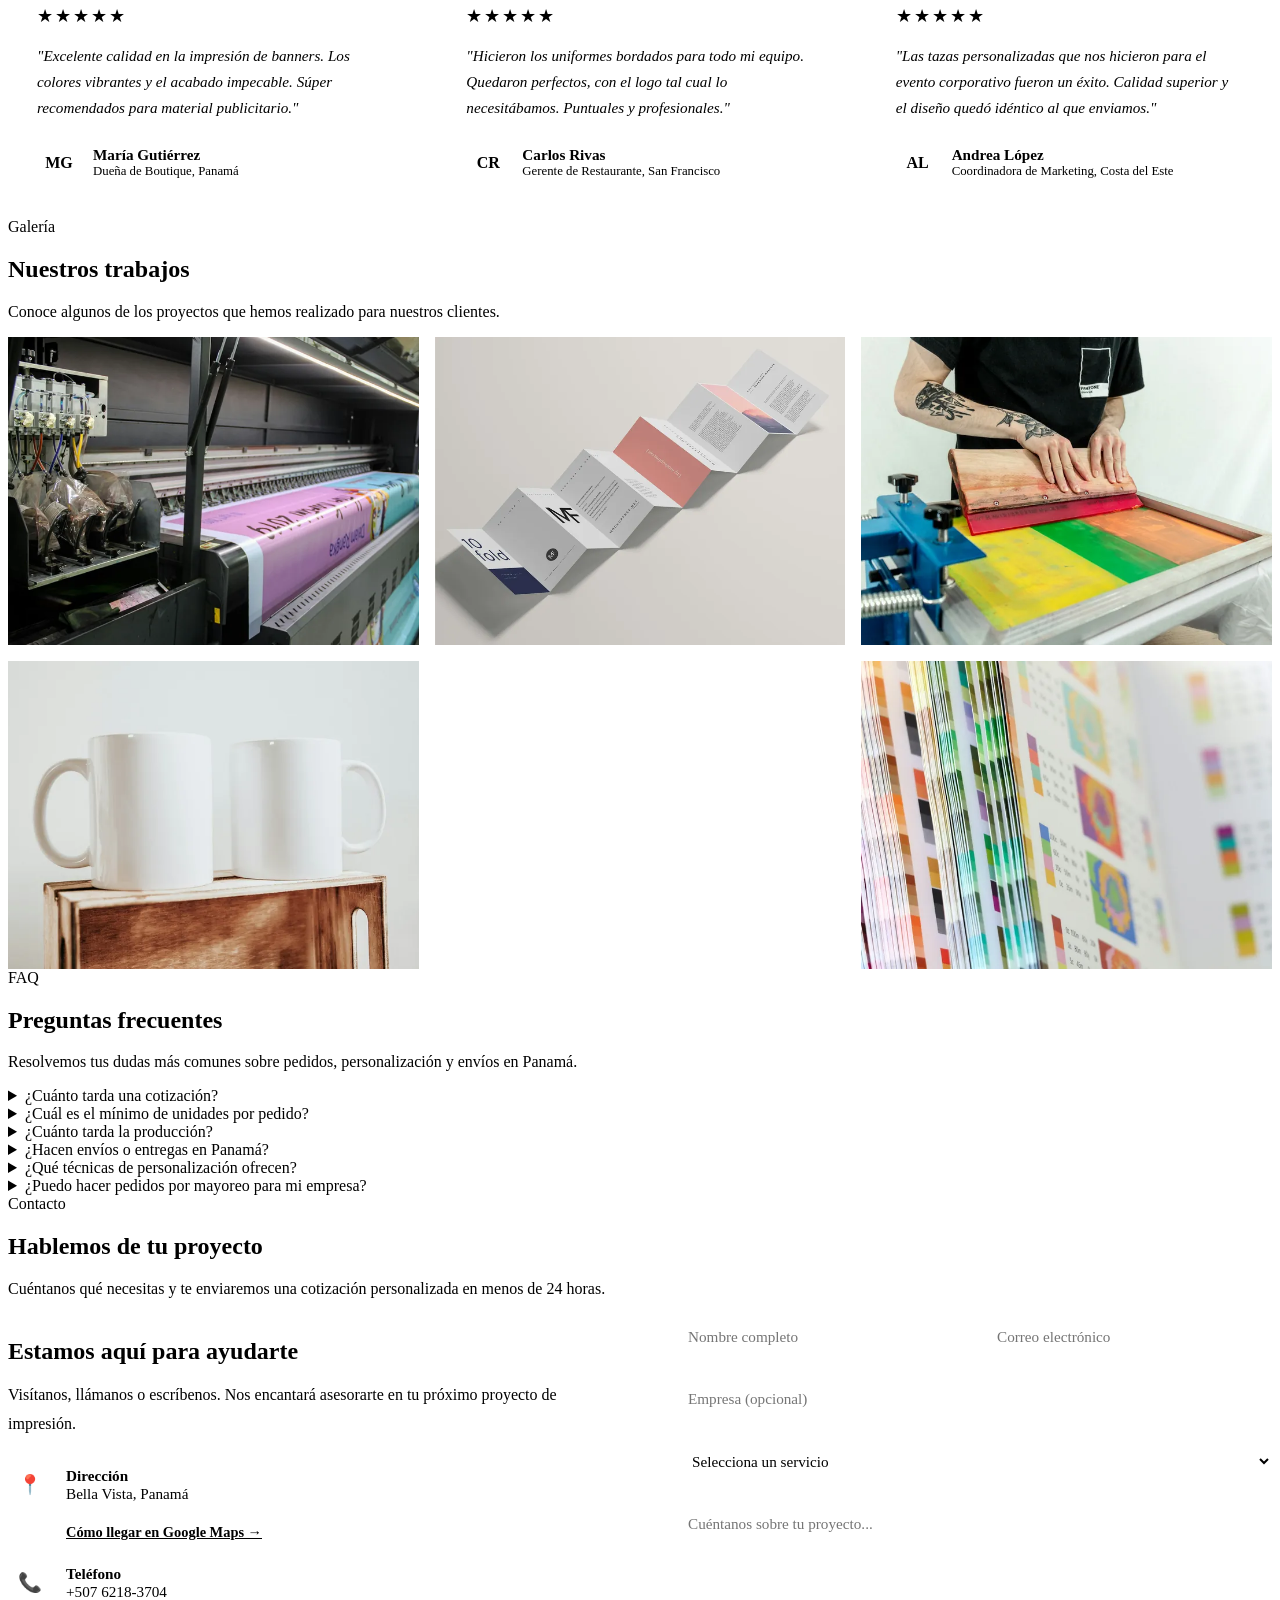
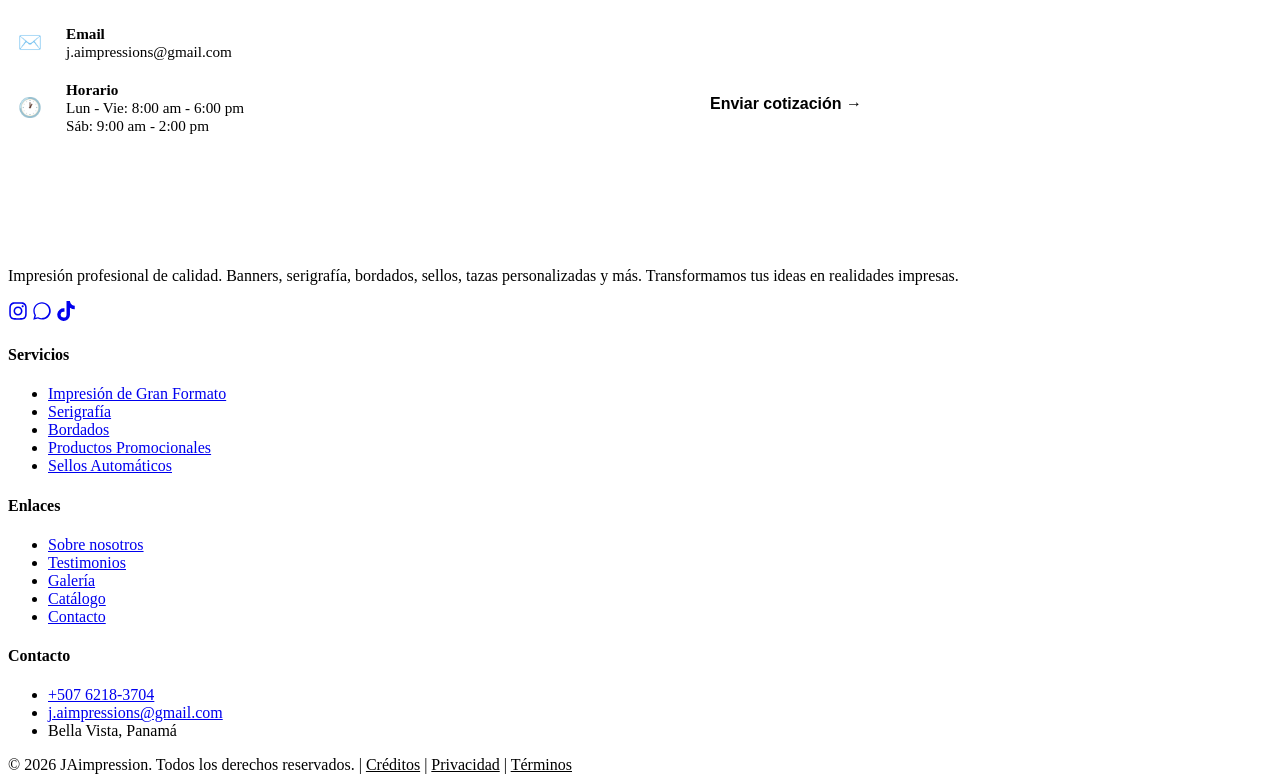
==== commit 3a3146d8: "feat: actualizar imagenes de libretas, tazas y sellos + pagina de creditos de imagenes" ====
--- a/index.html
+++ b/index.html
@@ -580,7 +580,7 @@
       </div>
     </div>
     <div class="footer-bottom">
-      &copy; 2026 JAimpression. Todos los derechos reservados. | <a href="privacy.html" style="color:var(--gold)">Privacidad</a> | <a href="terminos.html" style="color:var(--gold)">Términos</a>
+      &copy; 2026 JAimpression. Todos los derechos reservados. | <a href="creditos.html" style="color:var(--gold)">Créditos</a> | <a href="privacy.html" style="color:var(--gold)">Privacidad</a> | <a href="terminos.html" style="color:var(--gold)">Términos</a>
     </div>
   </div>
 </footer>
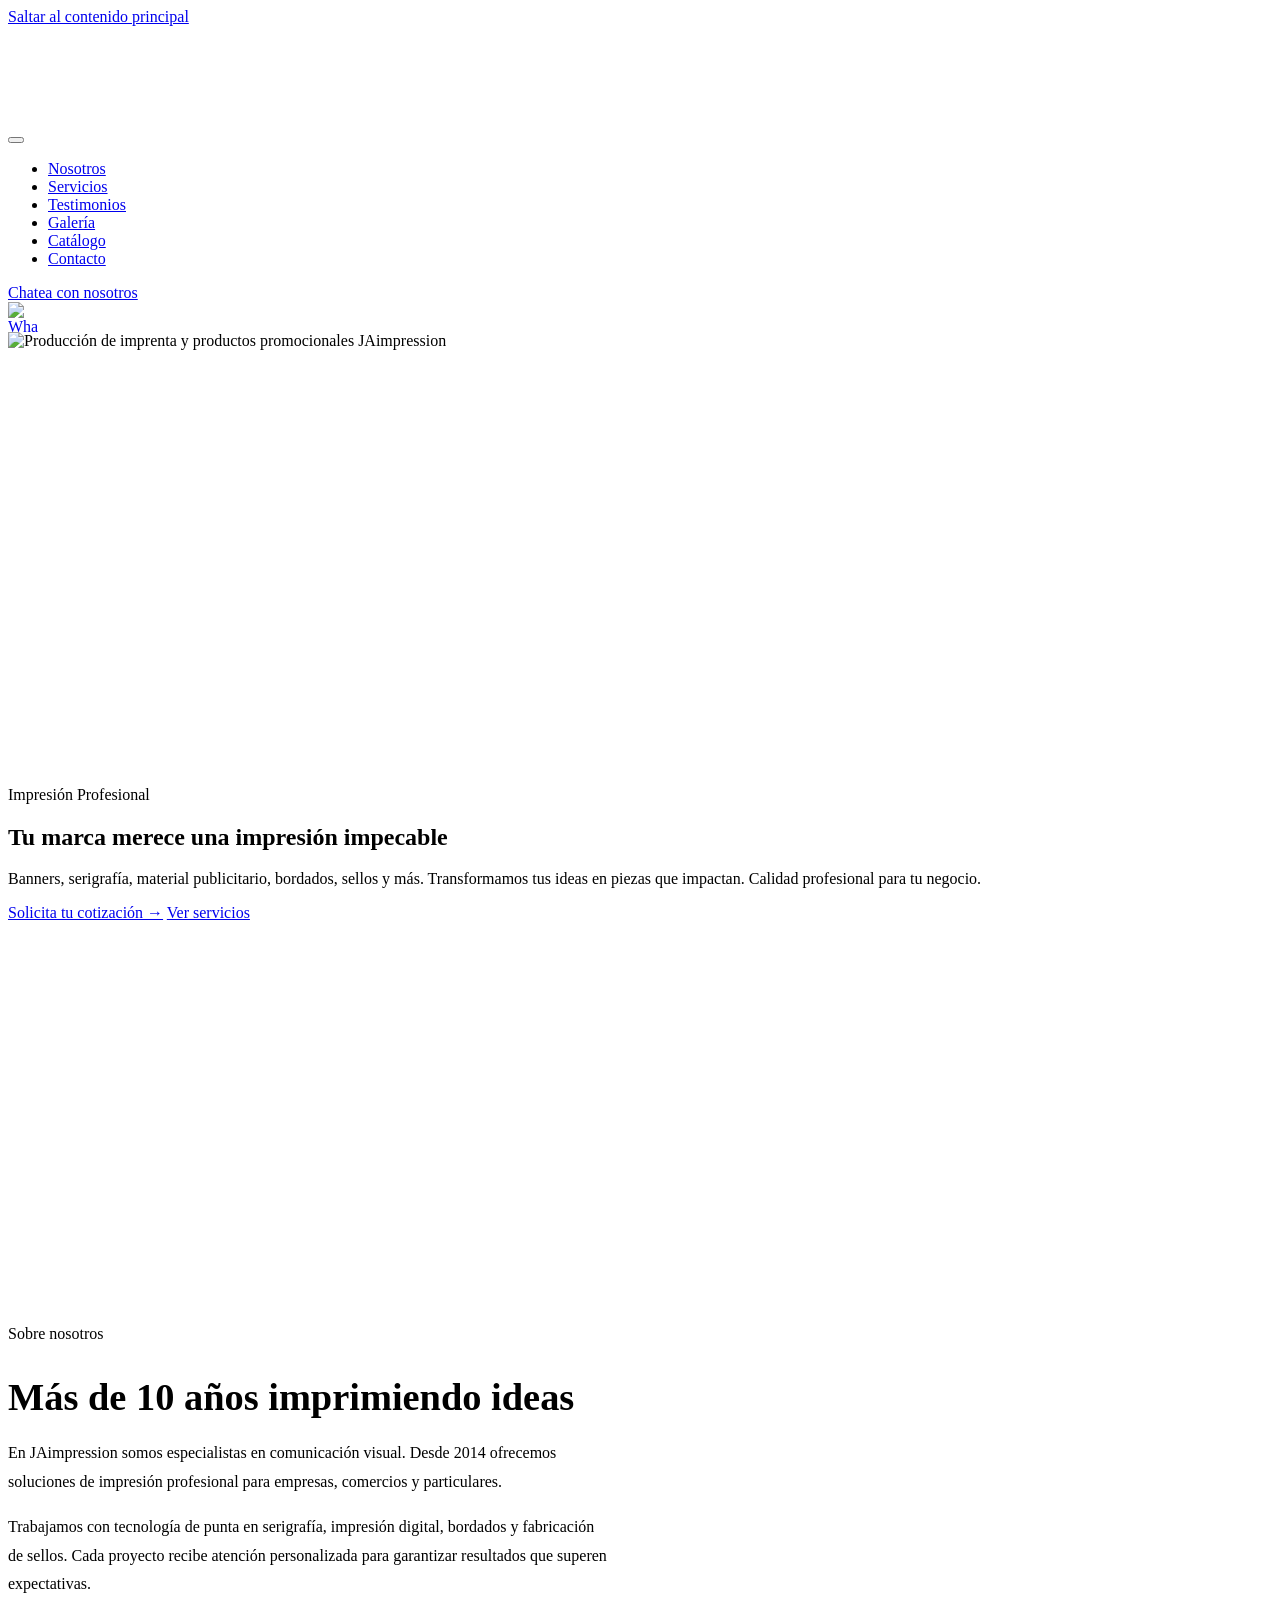
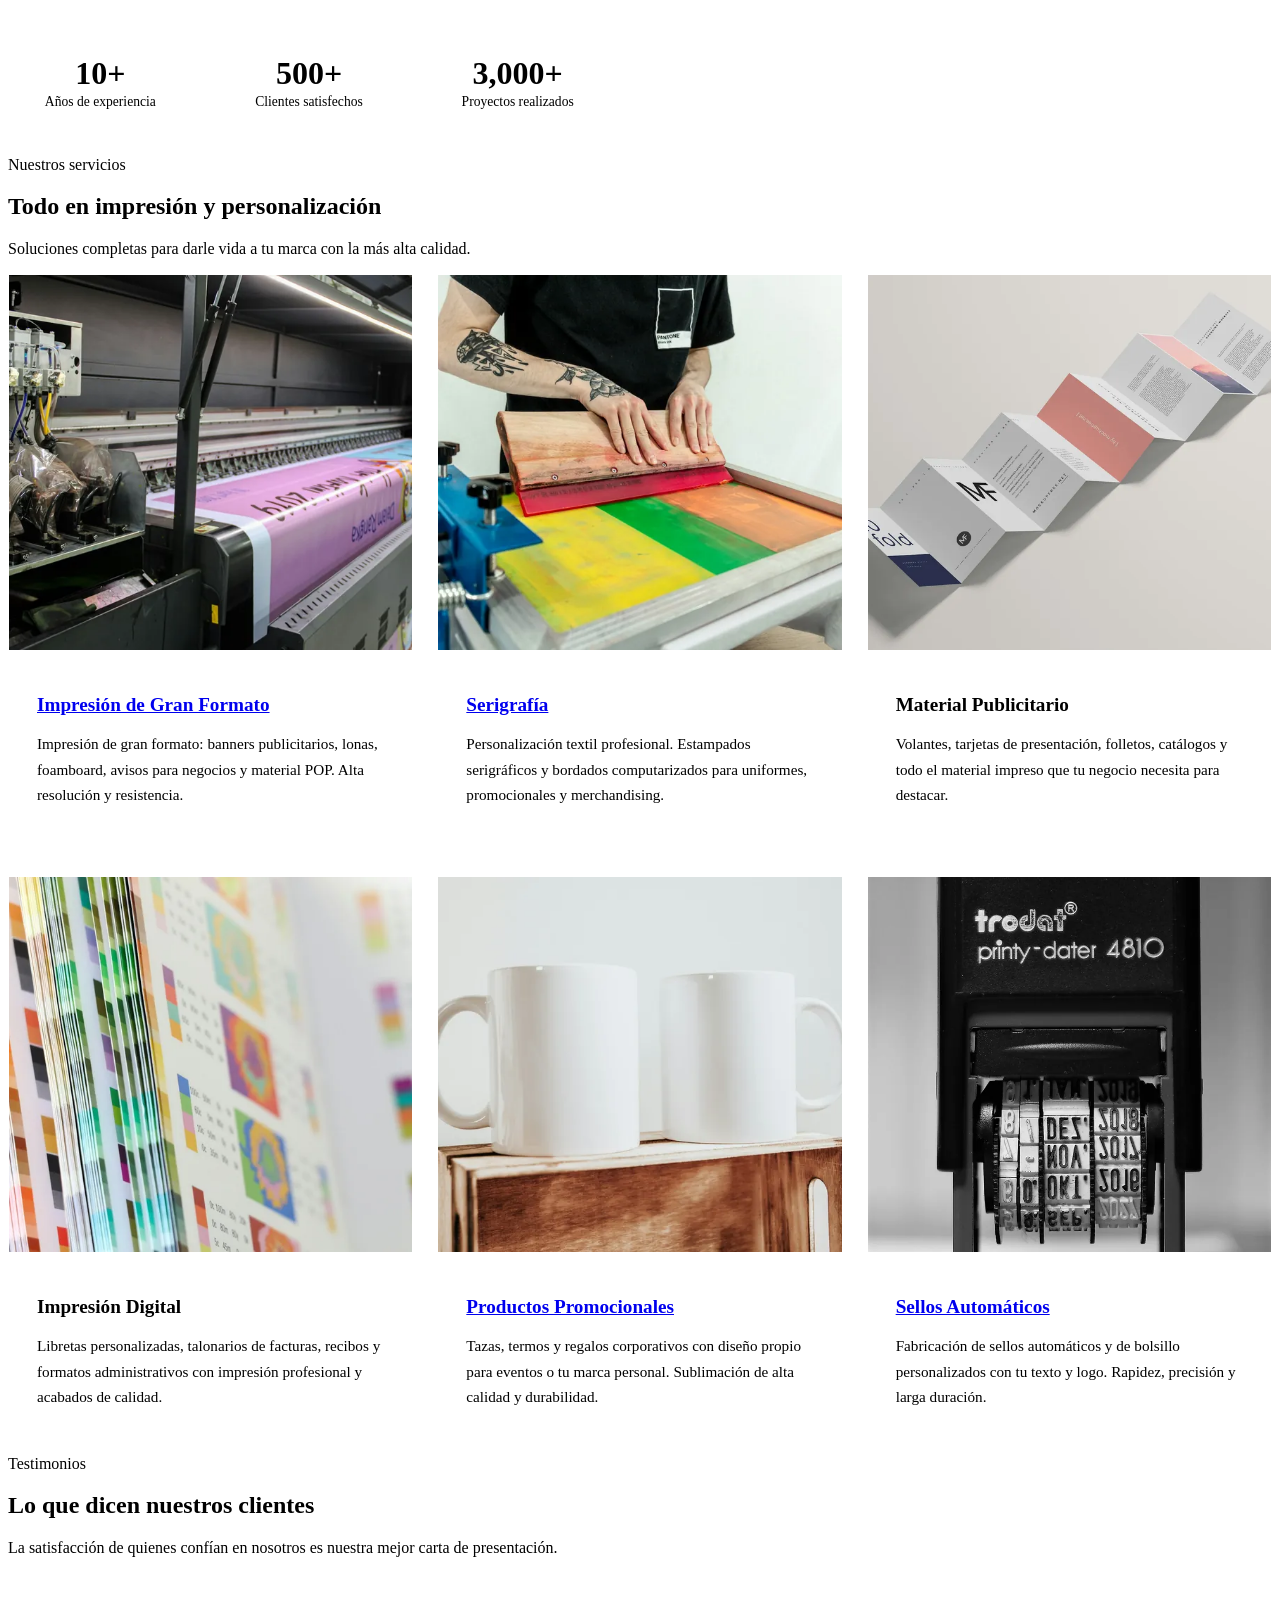
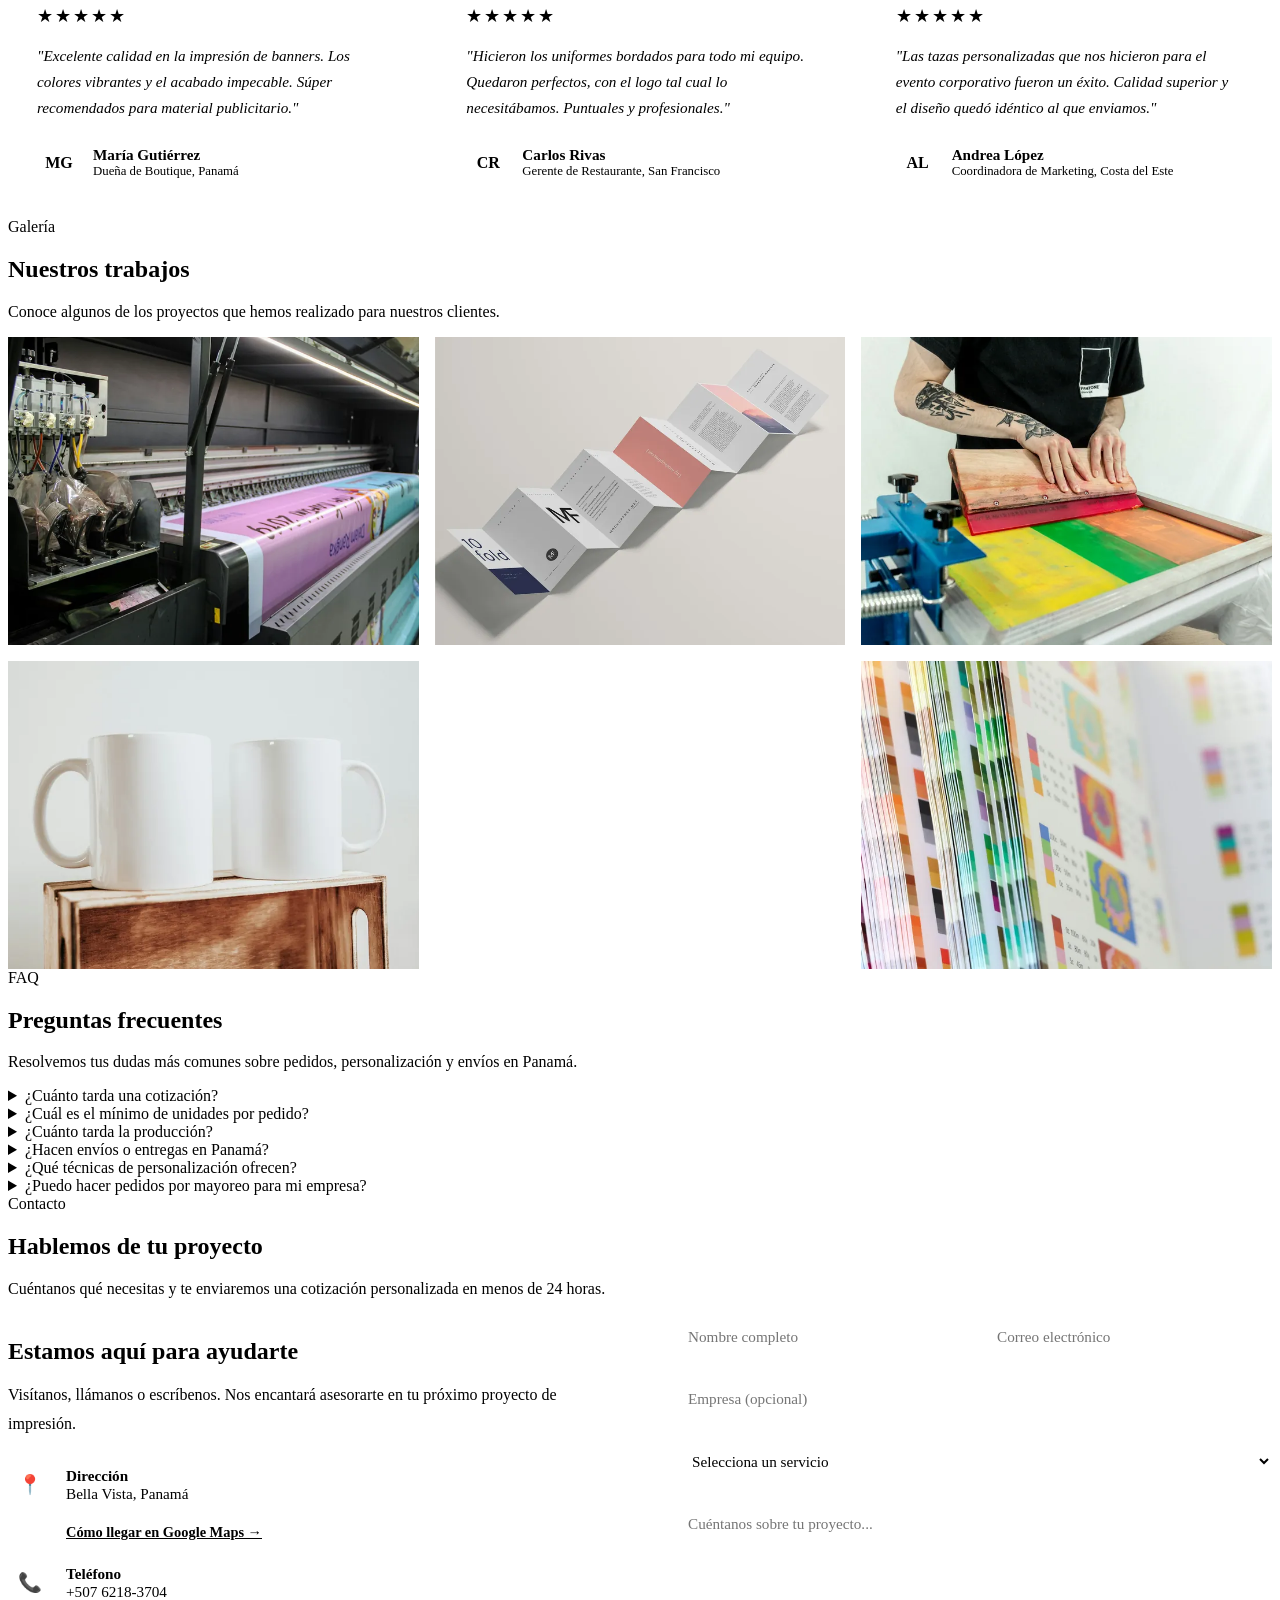
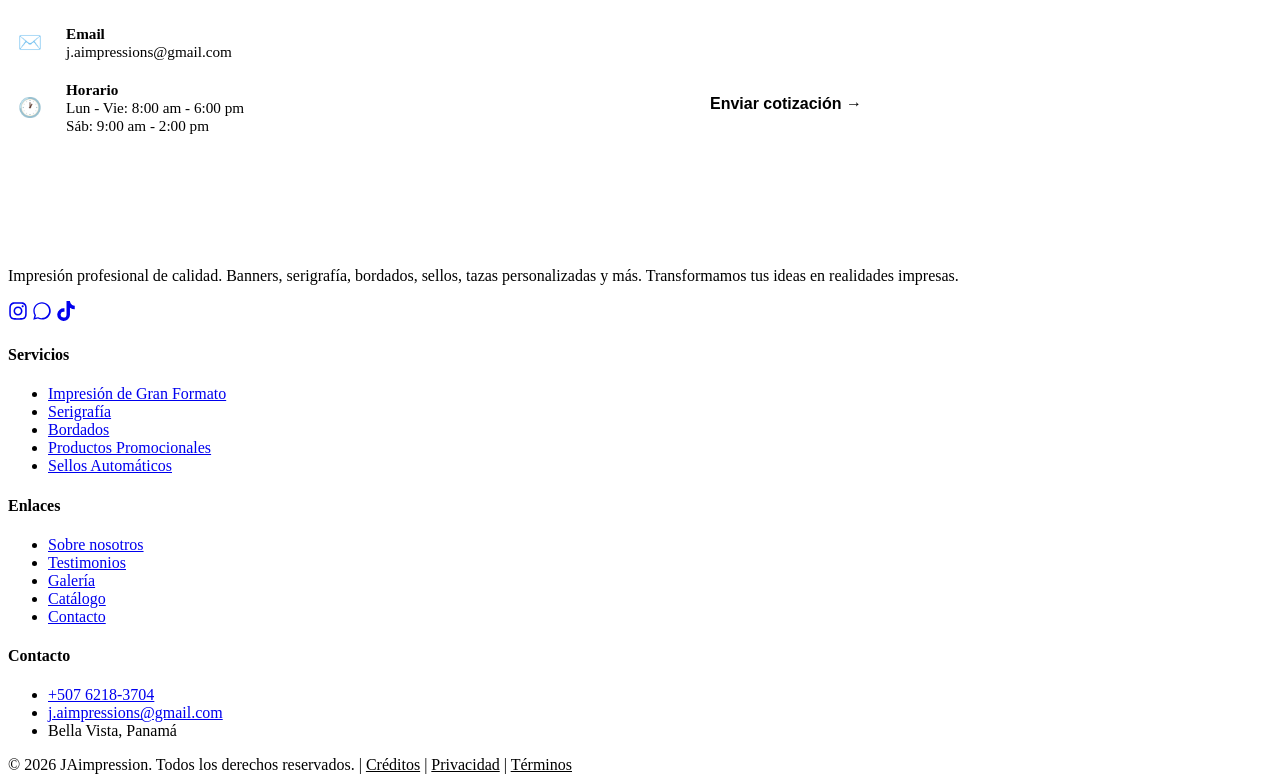
==== commit 4c0f9207: "Lote D: alts descriptivos (heroes, 48 thumbs, 51 productos), width/height en 175 imgs (CLS) y srcset" ====
--- a/index.html
+++ b/index.html
@@ -10,7 +10,7 @@
 gtag('js', new Date());
 gtag('config', 'G-QX2LK1FZEG', { 'anonymize_ip': true });
 </script>
-<title>JAimpression – Imprenta en Panamá | Banners, Serigrafía y Material Publicitario</title>
+<title>JAimpression – Imprenta en Panamá | Banners y Serigrafía</title>
 <meta name="description" content="Imprenta y personalización en Panamá: banners, serigrafía, tazas, termos, libretas, facturas, sellos, bordados, foamboard y más. Cotiza hoy con JAimpression.">
 <meta name="keywords" content="impresión, banners, serigrafía, material publicitario, foamboard, bordados, sellos, tazas personalizadas, libretas facturas">
 <meta name="robots" content="index, follow">
@@ -19,7 +19,7 @@
 <meta property="og:title" content="JAimpression – Imprenta en Panamá | Banners, Serigrafía y Más">
 <meta property="og:description" content="Todo en impresión y personalización: banners, serigrafía, termos, tazas, libretas y material publicitario con calidad profesional.">
 <meta property="og:type" content="website">
-<meta property="og:url" content="https://www.ja-impressions.com">
+<meta property="og:url" content="https://www.ja-impressions.com/">
 <meta property="og:locale" content="es_PA">
 <meta property="og:image" content="https://www.ja-impressions.com/og-image.jpg">
 <meta property="og:image:width" content="1200">
@@ -30,7 +30,7 @@
 <meta name="twitter:description" content="Todo en impresión y personalización: banners, serigrafía, termos, tazas, libretas y material publicitario.">
 <meta name="twitter:image" content="https://www.ja-impressions.com/og-image.jpg">
 
-<link rel="canonical" href="https://www.ja-impressions.com">
+<link rel="canonical" href="https://www.ja-impressions.com/">
 <link rel="icon" type="image/png" sizes="64x64" href="/favicon.png">
 <link rel="apple-touch-icon" href="/apple-touch-icon.png">
 
@@ -42,8 +42,7 @@
 
 <link rel="stylesheet" href="css/styles.css">
 
-<script type="application/ld+json">
-{
+<script type="application/ld+json">{
   "@context": "https://schema.org",
   "@type": "ProfessionalService",
   "name": "JAimpression",
@@ -53,117 +52,156 @@
   "email": "j.aimpressions@gmail.com",
   "foundingDate": "2014",
   "priceRange": "$$",
-  "url": "https://www.ja-impressions.com",
+  "url": "https://www.ja-impressions.com/",
   "description": "Imprenta y centro de personalización en Panamá. Impresión de gran formato, serigrafía, bordados, productos promocionales, sellos y material publicitario con más de 10 años de experiencia.",
-  "geo": { "@type": "GeoCoordinates", "latitude": 8.9824, "longitude": -79.5189 },
+  "geo": {
+    "@type": "GeoCoordinates",
+    "latitude": 8.9824,
+    "longitude": -79.5189
+  },
   "hasMap": "https://www.google.com/maps/search/?api=1&query=8.9824,-79.5189",
-  "areaServed": { "@type": "Country", "name": "Panamá" },
-  "address": { "@type": "PostalAddress", "streetAddress": "Bella Vista", "addressLocality": "Ciudad de Panamá", "addressRegion": "Panamá", "addressCountry": "PA" },
+  "areaServed": {
+    "@type": "Country",
+    "name": "Panamá"
+  },
+  "address": {
+    "@type": "PostalAddress",
+    "streetAddress": "Bella Vista",
+    "addressLocality": "Ciudad de Panamá",
+    "addressRegion": "Panamá",
+    "addressCountry": "PA"
+  },
   "sameAs": [
     "https://www.instagram.com/jaimpression/",
     "https://www.tiktok.com/@jaimpression"
   ],
   "openingHoursSpecification": [
-    { "@type": "OpeningHoursSpecification", "dayOfWeek": ["Monday","Tuesday","Wednesday","Thursday","Friday"], "opens": "08:00", "closes": "18:00" },
-    { "@type": "OpeningHoursSpecification", "dayOfWeek": "Saturday", "opens": "09:00", "closes": "14:00" }
+    {
+      "@type": "OpeningHoursSpecification",
+      "dayOfWeek": [
+        "Monday",
+        "Tuesday",
+        "Wednesday",
+        "Thursday",
+        "Friday"
+      ],
+      "opens": "08:00",
+      "closes": "18:00"
+    },
+    {
+      "@type": "OpeningHoursSpecification",
+      "dayOfWeek": "Saturday",
+      "opens": "09:00",
+      "closes": "14:00"
+    }
   ],
   "hasOfferCatalog": {
     "@type": "OfferCatalog",
     "name": "Servicios de impresión",
     "itemListElement": [
-      { "@type": "Offer", "itemOffered": { "@type": "Service", "name": "Impresión de gran formato" } },
-      { "@type": "Offer", "itemOffered": { "@type": "Service", "name": "Serigrafía profesional" } },
-      { "@type": "Offer", "itemOffered": { "@type": "Service", "name": "Bordados computarizados" } },
-      { "@type": "Offer", "itemOffered": { "@type": "Service", "name": "Productos promocionales" } },
-      { "@type": "Offer", "itemOffered": { "@type": "Service", "name": "Impresión digital" } },
-      { "@type": "Offer", "itemOffered": { "@type": "Service", "name": "Sellos automáticos" } },
-      { "@type": "Offer", "itemOffered": { "@type": "Service", "name": "Material publicitario" } }
+      {
+        "@type": "Offer",
+        "itemOffered": {
+          "@type": "Service",
+          "name": "Impresión de gran formato"
+        }
+      },
+      {
+        "@type": "Offer",
+        "itemOffered": {
+          "@type": "Service",
+          "name": "Serigrafía profesional"
+        }
+      },
+      {
+        "@type": "Offer",
+        "itemOffered": {
+          "@type": "Service",
+          "name": "Bordados computarizados"
+        }
+      },
+      {
+        "@type": "Offer",
+        "itemOffered": {
+          "@type": "Service",
+          "name": "Productos promocionales"
+        }
+      },
+      {
+        "@type": "Offer",
+        "itemOffered": {
+          "@type": "Service",
+          "name": "Impresión digital"
+        }
+      },
+      {
+        "@type": "Offer",
+        "itemOffered": {
+          "@type": "Service",
+          "name": "Sellos automáticos"
+        }
+      },
+      {
+        "@type": "Offer",
+        "itemOffered": {
+          "@type": "Service",
+          "name": "Material publicitario"
+        }
+      }
     ]
-  }
-}
-</script>
-<script type="application/ld+json">
-{
-  "@context": "https://schema.org",
-  "@type": "FAQPage",
-  "mainEntity": [
-    {
-      "@type": "Question",
-      "name": "¿Cuánto tarda una cotización?",
-      "acceptedAnswer": { "@type": "Answer", "text": "Te enviamos tu cotización personalizada en menos de 24 horas después de recibir tu solicitud por teléfono, WhatsApp o nuestro formulario de contacto." }
-    },
-    {
-      "@type": "Question",
-      "name": "¿Cuál es el mínimo de unidades por pedido?",
-      "acceptedAnswer": { "@type": "Answer", "text": "Para productos personalizados como termos, tazas y bolígrafos el mínimo suele ser de 20 a 25 unidades, pero depende del diseño (serigrafía, grabado o bordado)." }
-    },
-    {
-      "@type": "Question",
-      "name": "¿Cuánto tarda la producción?",
-      "acceptedAnswer": { "@type": "Answer", "text": "La mayoría de los pedidos están listos en 7 a 15 días hábiles, dependiendo del producto, la cantidad y la técnica de impresión elegida." }
-    },
-    {
-      "@type": "Question",
-      "name": "¿Hacen envíos o entregas en Panamá?",
-      "acceptedAnswer": { "@type": "Answer", "text": "Sí, realizamos entregas en la Ciudad de Panamá y coordinamos envíos al interior del país." }
-    },
-    {
-      "@type": "Question",
-      "name": "¿Qué técnicas de personalización ofrecen?",
-      "acceptedAnswer": { "@type": "Answer", "text": "Trabajamos serigrafía, bordados, vinil, sublimación e impresión digital para banners, avisos, material publicitario y productos promocionales." }
-    },
-    {
-      "@type": "Question",
-      "name": "¿Puedo hacer pedidos por mayoreo para mi empresa?",
-      "acceptedAnswer": { "@type": "Answer", "text": "Sí. Manejamos pedidos corporativos y por volumen para empresas e instituciones. Escríbenos tu cantidad y te ofrecemos un precio especial." }
-    }
-  ]
-}
-</script>
-<script type="application/ld+json">
-{
-  "@context": "https://schema.org",
-  "@type": "BreadcrumbList",
-  "itemListElement": [
-    { "@type": "ListItem", "position": 1, "name": "Inicio", "item": "https://www.ja-impressions.com/" },
-    { "@type": "ListItem", "position": 2, "name": "Servicios", "item": "https://www.ja-impressions.com/#services" },
-    { "@type": "ListItem", "position": 3, "name": "Contacto", "item": "https://www.ja-impressions.com/#contact" }
-  ]
-}
-</script>
-<script type="application/ld+json">
-{
-  "@context": "https://schema.org",
-  "@type": "ProfessionalService",
-  "name": "JAimpression",
+  },
   "aggregateRating": {
     "@type": "AggregateRating",
     "ratingValue": "5",
     "bestRating": "5",
-    "ratingCount": "500"
+    "ratingCount": "3",
+    "reviewCount": "3"
   },
   "review": [
     {
       "@type": "Review",
-      "author": { "@type": "Person", "name": "María Gutiérrez" },
-      "reviewRating": { "@type": "Rating", "ratingValue": "5", "bestRating": "5" },
+      "author": {
+        "@type": "Person",
+        "name": "María Gutiérrez"
+      },
+      "reviewRating": {
+        "@type": "Rating",
+        "ratingValue": "5",
+        "bestRating": "5"
+      },
       "reviewBody": "Excelente calidad en la impresión de banners. Los colores vibrantes y el acabado impecable. Súper recomendados para material publicitario."
     },
     {
       "@type": "Review",
-      "author": { "@type": "Person", "name": "Carlos Rivas" },
-      "reviewRating": { "@type": "Rating", "ratingValue": "5", "bestRating": "5" },
+      "author": {
+        "@type": "Person",
+        "name": "Carlos Rivas"
+      },
+      "reviewRating": {
+        "@type": "Rating",
+        "ratingValue": "5",
+        "bestRating": "5"
+      },
       "reviewBody": "Hicieron los uniformes bordados para todo mi equipo. Quedaron perfectos, con el logo tal cual lo necesitábamos. Puntuales y profesionales."
     },
     {
       "@type": "Review",
-      "author": { "@type": "Person", "name": "Andrea López" },
-      "reviewRating": { "@type": "Rating", "ratingValue": "5", "bestRating": "5" },
+      "author": {
+        "@type": "Person",
+        "name": "Andrea López"
+      },
+      "reviewRating": {
+        "@type": "Rating",
+        "ratingValue": "5",
+        "bestRating": "5"
+      },
       "reviewBody": "Las tazas personalizadas que nos hicieron para el evento corporativo fueron un éxito. Calidad superior y el diseño quedó idéntico al que enviamos."
     }
   ]
-}
-</script>
+}</script>
+
+
+
 <style>
 .hero { min-height: 100vh; display: flex; align-items: center; position: relative; overflow: hidden; padding-top: 72px; }
 .about { background: var(--cream); }
@@ -249,7 +287,7 @@
 
 <nav class="navbar" role="navigation" aria-label="Navegación principal">
   <div class="container">
-        <a href="#hero" class="logo"><img src="AIMPRESSIONS_Mesa%20de%20trabajo%201.png" alt="JAimpression" style="height:100px;width:auto;display:block;filter:brightness(0) invert(1)"></a>
+        <a href="#hero" class="logo"><img src="AIMPRESSIONS_Mesa%20de%20trabajo%201.png" alt="JAimpression" style="height:100px;width:auto;display:block;filter:brightness(0) invert(1)" width="6642" height="2633"></a>
     <button class="nav-toggle" aria-label="Abrir menú" onclick="closeNavMobile(this)">
       <span></span><span></span><span></span>
     </button>
@@ -258,7 +296,7 @@
       <li><a href="#services">Servicios</a></li>
       <li><a href="#testimonials">Testimonios</a></li>
       <li><a href="#gallery">Galería</a></li>
-      <li><a href="catalogo.html">Catálogo</a></li>
+      <li><a href="/catalogo">Catálogo</a></li>
       <li><a href="#contact">Contacto</a></li>
     </ul>
   </div>
@@ -268,12 +306,12 @@
 
 <a class="whatsapp-float" href="https://wa.me/50762183704" target="_blank" rel="noopener" aria-label="Chatea por WhatsApp">
   <span class="tooltip">Chatea con nosotros</span>
-  <img src="WhatsApp_icon.png" alt="WhatsApp" style="width:30px;height:30px;display:block">
+  <img src="WhatsApp_icon.png" alt="WhatsApp" style="width:30px;height:30px;display:block" width="662" height="664">
 </a>
 
 <section class="hero" id="hero">
   <div class="hero-bg" role="presentation" aria-hidden="true">
-    <img src="img/imprenta.webp" alt="" fetchpriority="high" style="position:absolute;inset:0;width:100%;height:100%;object-fit:cover">
+    <img src="img/imprenta.webp" alt="Producción de imprenta y productos promocionales JAimpression" fetchpriority="high" style="position:absolute;inset:0;width:100%;height:100%;object-fit:cover" width="800" height="534" srcset="img/imprenta-400.webp 400w, img/imprenta.webp 800w" sizes="(max-width: 900px) 100vw, 50vw">
   </div>
   <div class="hero-particles">
     <div class="particle"></div><div class="particle"></div><div class="particle"></div>
@@ -322,44 +360,44 @@
     </div>
     <div class="services-grid">
       <article class="service-card" data-reveal>
-        <a href="banners.html"><img class="service-card-img" src="img/banners.webp" alt="Impresión de Gran Formato" width="600" height="375" loading="lazy"></a>
+        <a href="/banners"><img class="service-card-img" src="img/banners.webp" alt="Impresión de Gran Formato" width="600" height="375" loading="lazy" srcset="img/banners-400.webp 400w, img/banners.webp 800w" sizes="(max-width: 900px) 100vw, 50vw"></a>
         <div class="service-card-body">
-          <h3><a href="banners.html">Impresión de Gran Formato</a></h3>
+          <h3><a href="/banners">Impresión de Gran Formato</a></h3>
           <p>Impresión de gran formato: banners publicitarios, lonas, foamboard, avisos para negocios y material POP. Alta resolución y resistencia.</p>
         </div>
       </article>
       <article class="service-card" data-reveal data-reveal-delay="100">
-        <a href="serigrafia.html"><img class="service-card-img" src="img/serigrafia_sm.webp" alt="Serigrafía" width="600" height="375" loading="lazy"></a>
+        <a href="/serigrafia"><img class="service-card-img" src="img/serigrafia_sm.webp" alt="Serigrafía" width="600" height="375" loading="lazy" srcset="img/serigrafia_sm-400.webp 400w, img/serigrafia_sm.webp 800w" sizes="(max-width: 900px) 100vw, 50vw"></a>
         <div class="service-card-body">
-          <h3><a href="serigrafia.html">Serigrafía</a></h3>
+          <h3><a href="/serigrafia">Serigrafía</a></h3>
           <p>Personalización textil profesional. Estampados serigráficos y bordados computarizados para uniformes, promocionales y merchandising.</p>
         </div>
       </article>
       <article class="service-card" data-reveal data-reveal-delay="200">
-        <img class="service-card-img" src="img/publicidad.webp" alt="Material Publicitario" width="600" height="375" loading="lazy">
+        <img class="service-card-img" src="img/publicidad.webp" alt="Material Publicitario" width="600" height="375" loading="lazy" srcset="img/publicidad-400.webp 400w, img/publicidad.webp 800w" sizes="(max-width: 900px) 100vw, 50vw">
         <div class="service-card-body">
           <h3>Material Publicitario</h3>
           <p>Volantes, tarjetas de presentación, folletos, catálogos y todo el material impreso que tu negocio necesita para destacar.</p>
         </div>
       </article>
       <article class="service-card" data-reveal>
-        <img class="service-card-img" src="img/libretas.webp" alt="Impresión Digital" width="600" height="375" loading="lazy">
+        <img class="service-card-img" src="img/libretas.webp" alt="Impresión Digital" width="600" height="375" loading="lazy" srcset="img/libretas-400.webp 400w, img/libretas.webp 800w" sizes="(max-width: 900px) 100vw, 50vw">
         <div class="service-card-body">
           <h3>Impresión Digital</h3>
           <p>Libretas personalizadas, talonarios de facturas, recibos y formatos administrativos con impresión profesional y acabados de calidad.</p>
         </div>
       </article>
       <article class="service-card" data-reveal>
-        <a href="tazas.html"><img class="service-card-img" src="img/tazas.webp" alt="Productos Promocionales" width="600" height="375" loading="lazy"></a>
+        <a href="/tazas"><img class="service-card-img" src="img/tazas.webp" alt="Productos Promocionales" width="600" height="375" loading="lazy" srcset="img/tazas-400.webp 400w, img/tazas.webp 800w" sizes="(max-width: 900px) 100vw, 50vw"></a>
         <div class="service-card-body">
-          <h3><a href="tazas.html">Productos Promocionales</a></h3>
+          <h3><a href="/tazas">Productos Promocionales</a></h3>
           <p>Tazas, termos y regalos corporativos con diseño propio para eventos o tu marca personal. Sublimación de alta calidad y durabilidad.</p>
         </div>
       </article>
       <article class="service-card" data-reveal data-reveal-delay="200">
-        <a href="sellos.html"><img class="service-card-img" src="img/sellos.webp" alt="Sellos Automáticos" width="600" height="375" loading="lazy"></a>
+        <a href="/sellos"><img class="service-card-img" src="img/sellos.webp" alt="Sellos Automáticos" width="600" height="375" loading="lazy" srcset="img/sellos-400.webp 400w, img/sellos.webp 700w" sizes="(max-width: 900px) 100vw, 50vw"></a>
         <div class="service-card-body">
-          <h3><a href="sellos.html">Sellos Automáticos</a></h3>
+          <h3><a href="/sellos">Sellos Automáticos</a></h3>
           <p>Fabricación de sellos automáticos y de bolsillo personalizados con tu texto y logo. Rapidez, precisión y larga duración.</p>
         </div>
       </article>
@@ -542,7 +580,7 @@
   <div class="container">
     <div class="footer-grid">
       <div class="footer-brand">
-        <a href="#hero" class="logo"><img src="AIMPRESSIONS_Mesa%20de%20trabajo%201.png" alt="JAimpression" style="height:100px;width:auto;display:block;filter:brightness(0) invert(1)"></a>
+        <a href="#hero" class="logo"><img src="AIMPRESSIONS_Mesa%20de%20trabajo%201.png" alt="JAimpression" style="height:100px;width:auto;display:block;filter:brightness(0) invert(1)" width="6642" height="2633"></a>
         <p>Impresión profesional de calidad. Banners, serigrafía, bordados, sellos, tazas personalizadas y más. Transformamos tus ideas en realidades impresas.</p>
         <div class="footer-social">
           <a href="https://www.instagram.com/jaimpression/" target="_blank" rel="noopener" aria-label="Instagram"><svg viewBox="0 0 448 512" fill="currentColor" width="20" height="20"><path d="M224.1 141c-63.6 0-114.9 51.3-114.9 114.9s51.3 114.9 114.9 114.9S339 319.5 339 255.9 287.7 141 224.1 141zm0 189.6c-41.1 0-74.7-33.5-74.7-74.7s33.5-74.7 74.7-74.7 74.7 33.5 74.7 74.7-33.6 74.7-74.7 74.7zm146.4-194.3c0 14.9-12 26.8-26.8 26.8-14.9 0-26.8-12-26.8-26.8s12-26.8 26.8-26.8 26.8 12 26.8 26.8zm76.1 27.2c-1.7-35.9-9.9-67.7-36.2-93.9-26.2-26.2-58-34.4-93.9-36.2-37-2.1-147.9-2.1-184.9 0-35.8 1.7-67.6 9.9-93.9 36.1s-34.4 58-36.2 93.9c-2.1 37-2.1 147.9 0 184.9 1.7 35.9 9.9 67.7 36.2 93.9s58 34.4 93.9 36.2c37 2.1 147.9 2.1 184.9 0 35.9-1.7 67.7-9.9 93.9-36.2 26.2-26.2 34.4-58 36.2-93.9 2.1-37 2.1-147.8 0-184.8zM398.8 388c-7.8 19.6-22.9 34.7-42.6 42.6-29.5 11.7-99.5 9-132.1 9s-102.7 2.6-132.1-9c-19.6-7.8-34.7-22.9-42.6-42.6-11.7-29.5-9-99.5-9-132.1s-2.6-102.7 9-132.1c7.8-19.6 22.9-34.7 42.6-42.6 29.5-11.7 99.5-9 132.1-9s102.7-2.6 132.1 9c19.6 7.8 34.7 22.9 42.6 42.6 11.7 29.5 9 99.5 9 132.1s2.7 102.7-9 132.1z"/></svg></a>
@@ -553,11 +591,11 @@
       <div>
         <h4>Servicios</h4>
         <ul class="footer-links">
-          <li><a href="banners.html">Impresión de Gran Formato</a></li>
-          <li><a href="serigrafia.html">Serigrafía</a></li>
-          <li><a href="bordados.html">Bordados</a></li>
-          <li><a href="tazas.html">Productos Promocionales</a></li>
-          <li><a href="sellos.html">Sellos Automáticos</a></li>
+          <li><a href="/banners">Impresión de Gran Formato</a></li>
+          <li><a href="/serigrafia">Serigrafía</a></li>
+          <li><a href="/bordados">Bordados</a></li>
+          <li><a href="/tazas">Productos Promocionales</a></li>
+          <li><a href="/sellos">Sellos Automáticos</a></li>
         </ul>
       </div>
       <div>
@@ -566,7 +604,7 @@
           <li><a href="#about">Sobre nosotros</a></li>
           <li><a href="#testimonials">Testimonios</a></li>
           <li><a href="#gallery">Galería</a></li>
-          <li><a href="catalogo.html">Catálogo</a></li>
+          <li><a href="/catalogo">Catálogo</a></li>
           <li><a href="#contact">Contacto</a></li>
         </ul>
       </div>
@@ -580,7 +618,7 @@
       </div>
     </div>
     <div class="footer-bottom">
-      &copy; 2026 JAimpression. Todos los derechos reservados. | <a href="creditos.html" style="color:var(--gold)">Créditos</a> | <a href="privacy.html" style="color:var(--gold)">Privacidad</a> | <a href="terminos.html" style="color:var(--gold)">Términos</a>
+      &copy; 2026 JAimpression. Todos los derechos reservados. | <a href="/creditos" style="color:var(--gold)">Créditos</a> | <a href="/privacy" style="color:var(--gold)">Privacidad</a> | <a href="/terminos" style="color:var(--gold)">Términos</a>
     </div>
   </div>
 </footer>
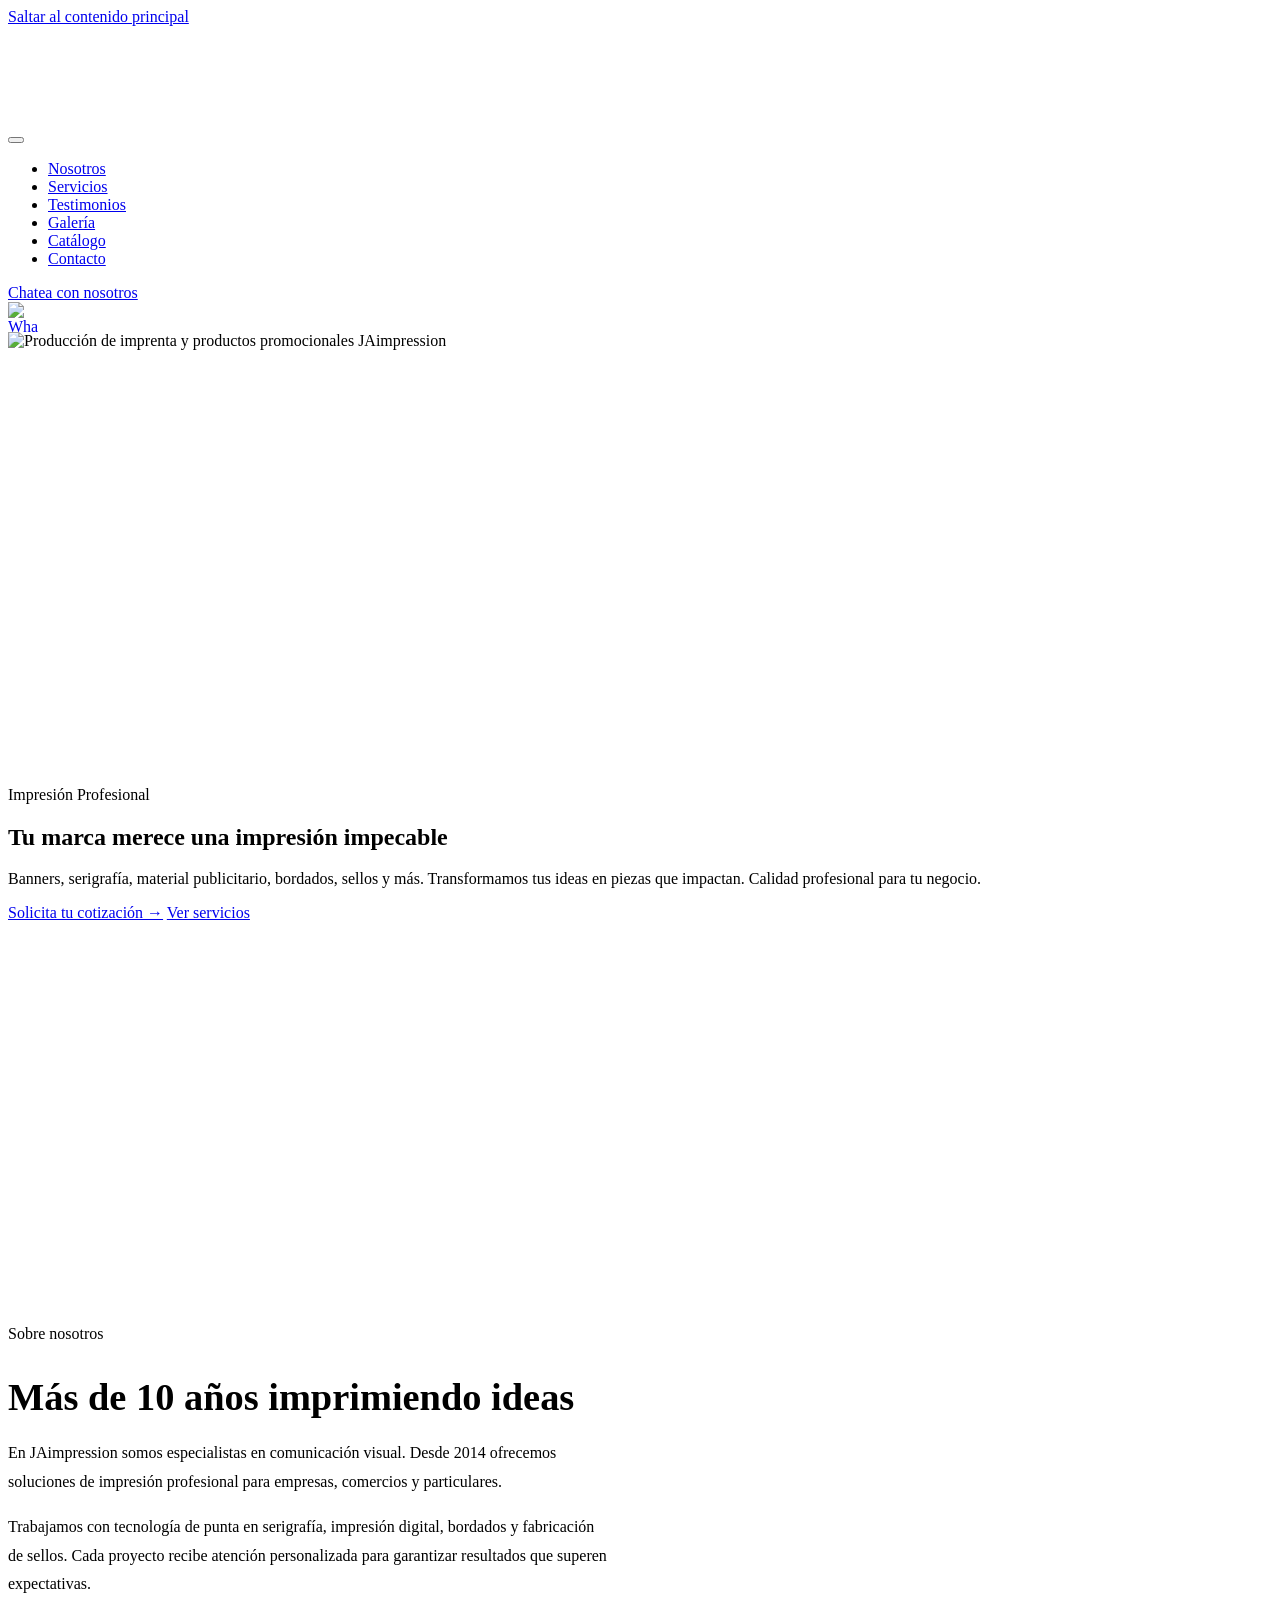
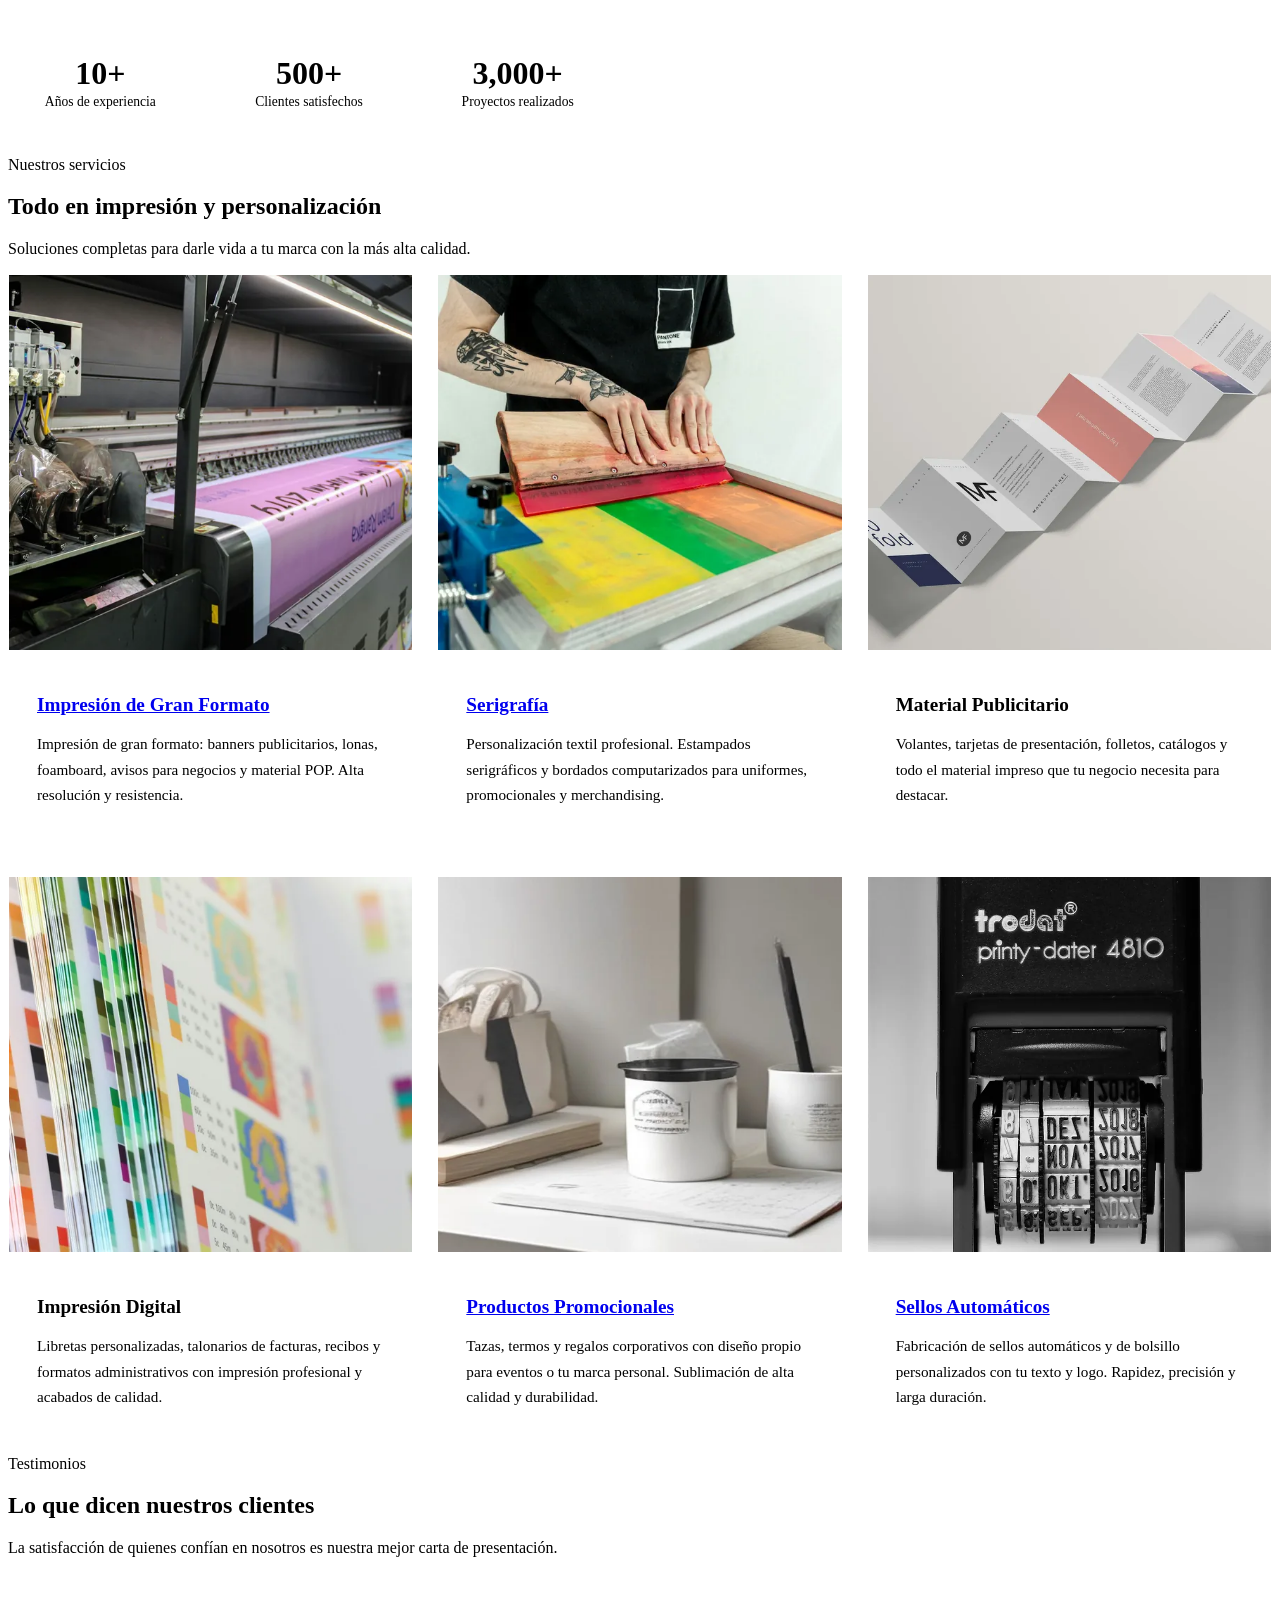
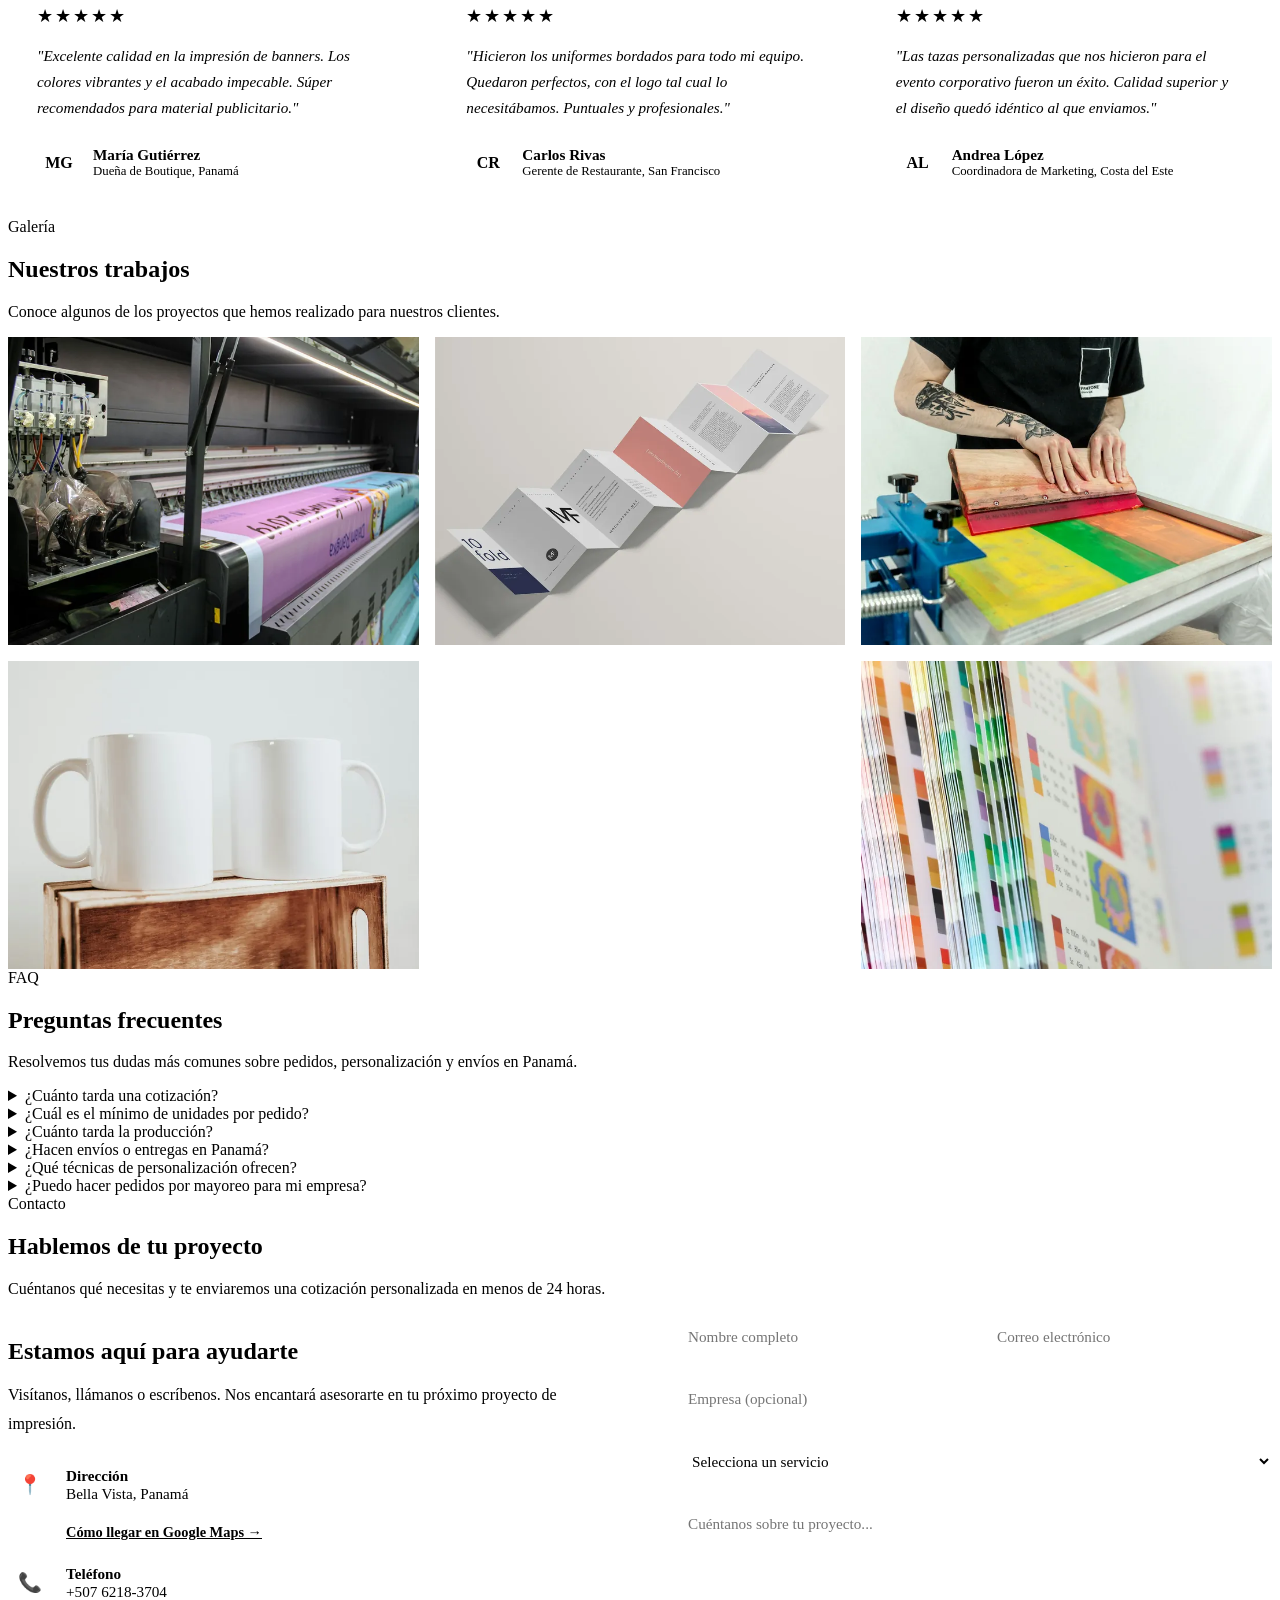
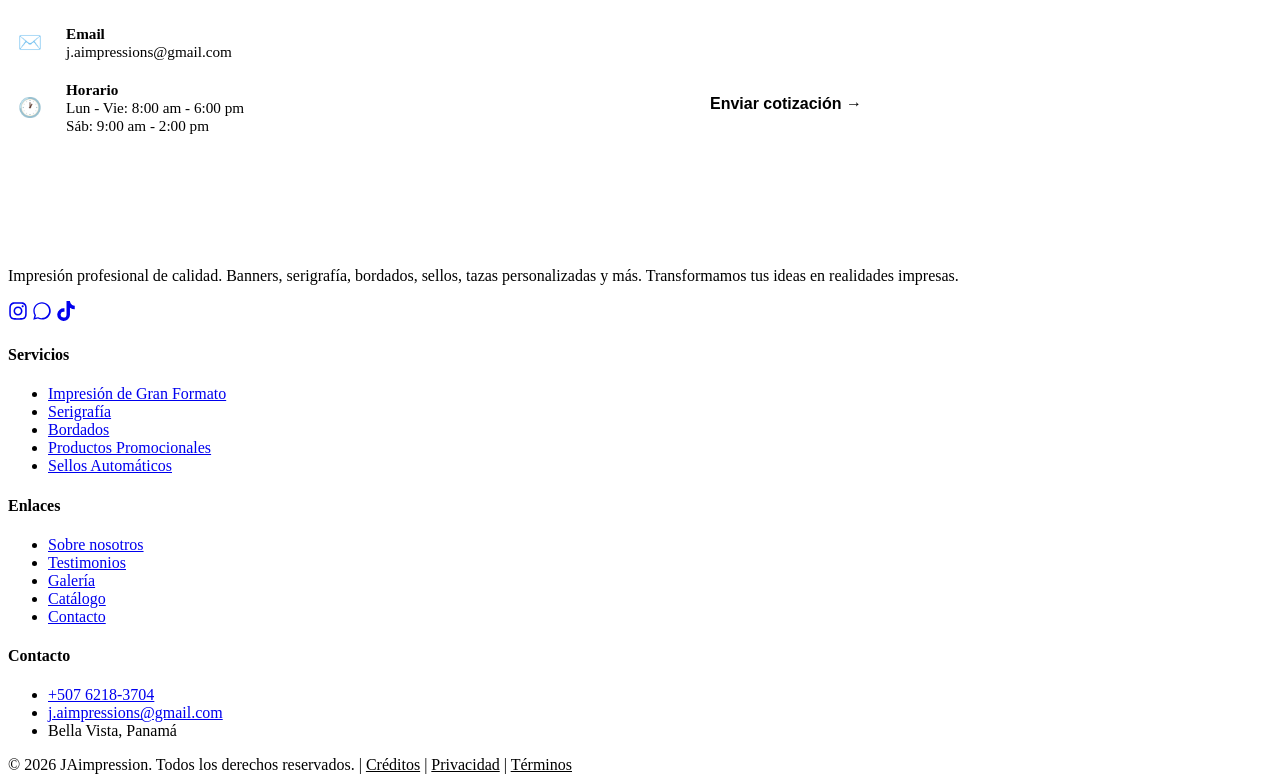
==== commit 1a3f3344: "tazas: hero con foto de variedad de productos promocionales y copy alineado" ====
--- a/index.html
+++ b/index.html
@@ -461,7 +461,7 @@
       <div class="gallery-item" data-reveal role="img" aria-label="Aviso comercial" style="background-image:url('img/banners.webp')"><div class="overlay"><span>Aviso comercial</span></div></div>
       <div class="gallery-item" data-reveal data-reveal-delay="100" role="img" aria-label="Banner publicitario" style="background-image:url('img/publicidad.webp')"><div class="overlay"><span>Banner publicitario</span></div></div>
       <div class="gallery-item" data-reveal data-reveal-delay="200" role="img" aria-label="Estampado serigráfico" style="background-image:url('img/serigrafia_sm.webp')"><div class="overlay"><span>Estampado serigráfico</span></div></div>
-      <div class="gallery-item" data-reveal role="img" aria-label="Tazas personalizadas" style="background-image:url('img/tazas.webp')"><div class="overlay"><span>Tazas personalizadas</span></div></div>
+      <div class="gallery-item" data-reveal role="img" aria-label="Tazas personalizadas" style="background-image:url('img/taza-single.webp')"><div class="overlay"><span>Tazas personalizadas</span></div></div>
       <div class="gallery-item" data-reveal data-reveal-delay="100" role="img" aria-label="Bordados corporativos" style="background-image:url('img/bordados.webp')"><div class="overlay"><span>Bordados corporativos</span></div></div>
       <div class="gallery-item" data-reveal data-reveal-delay="200" role="img" aria-label="Libretas y facturas" style="background-image:url('img/libretas.webp')"><div class="overlay"><span>Libretas facturas</span></div></div>
     </div>
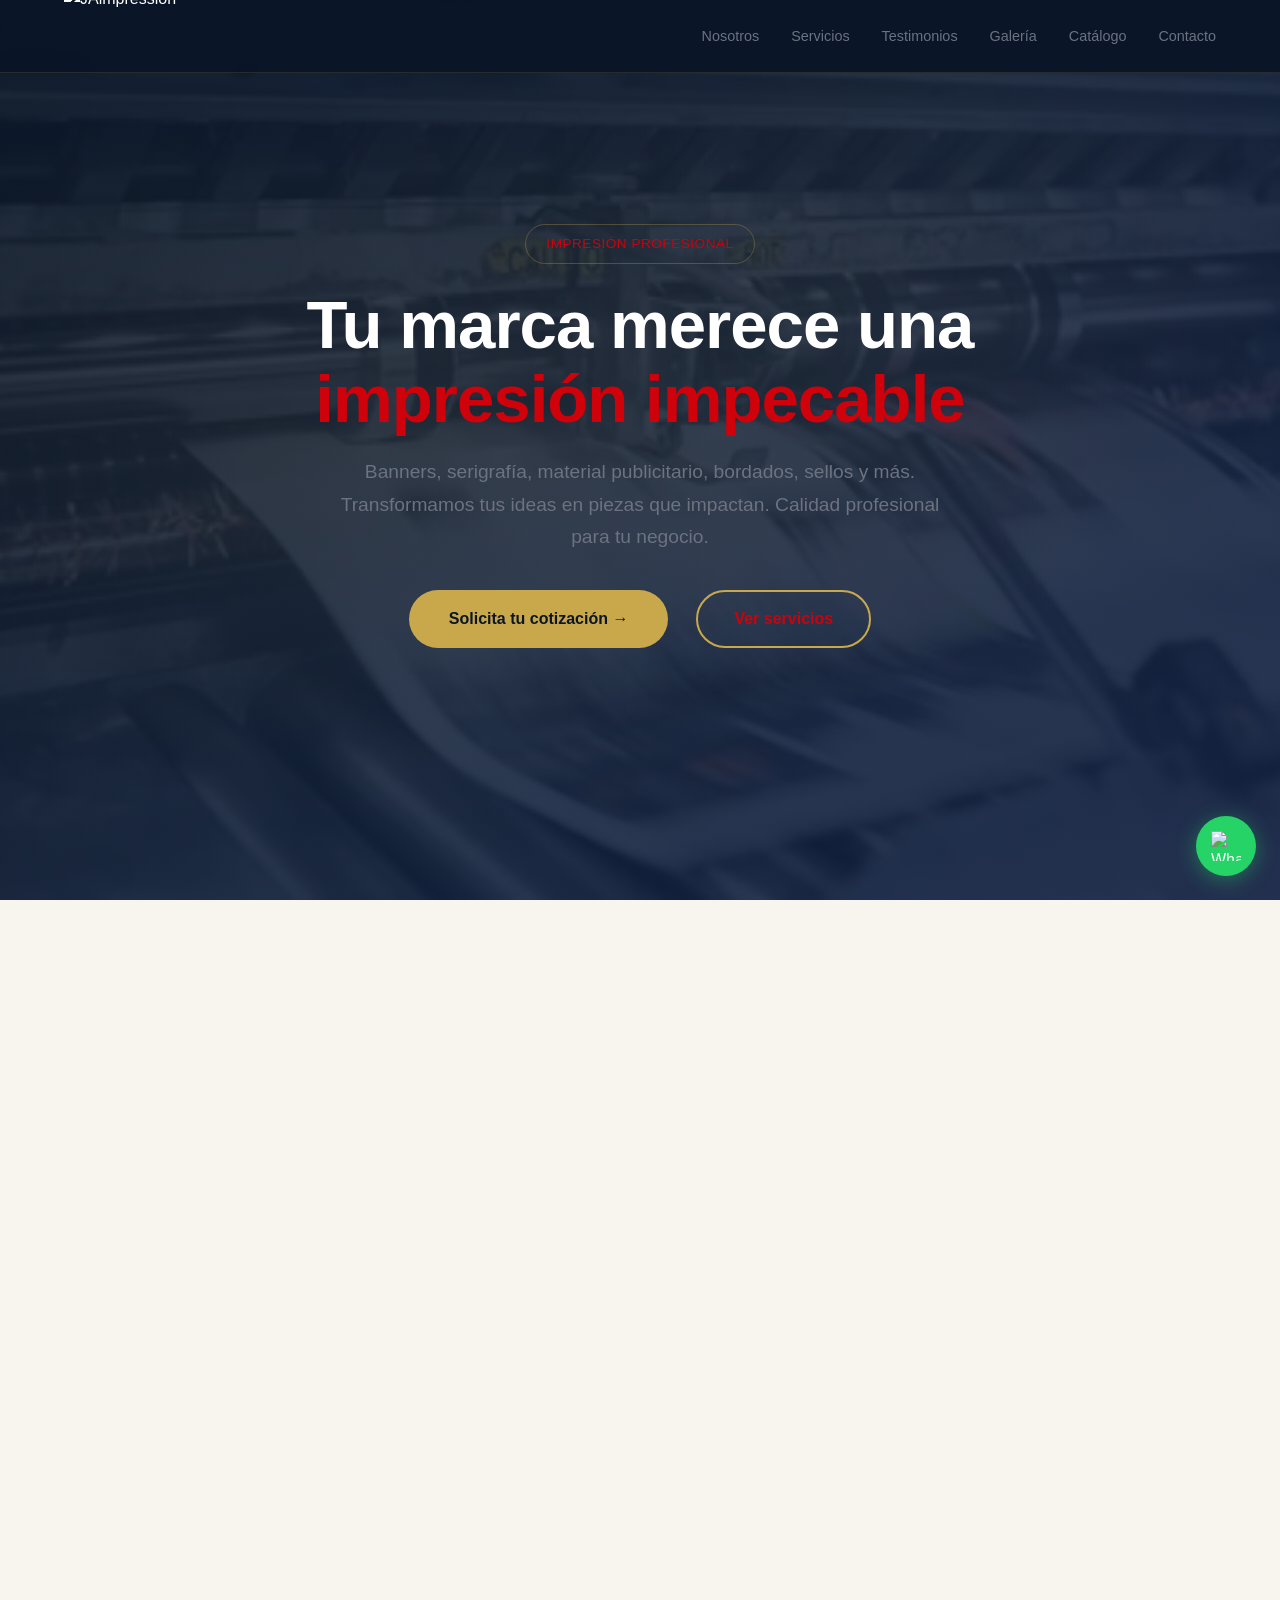
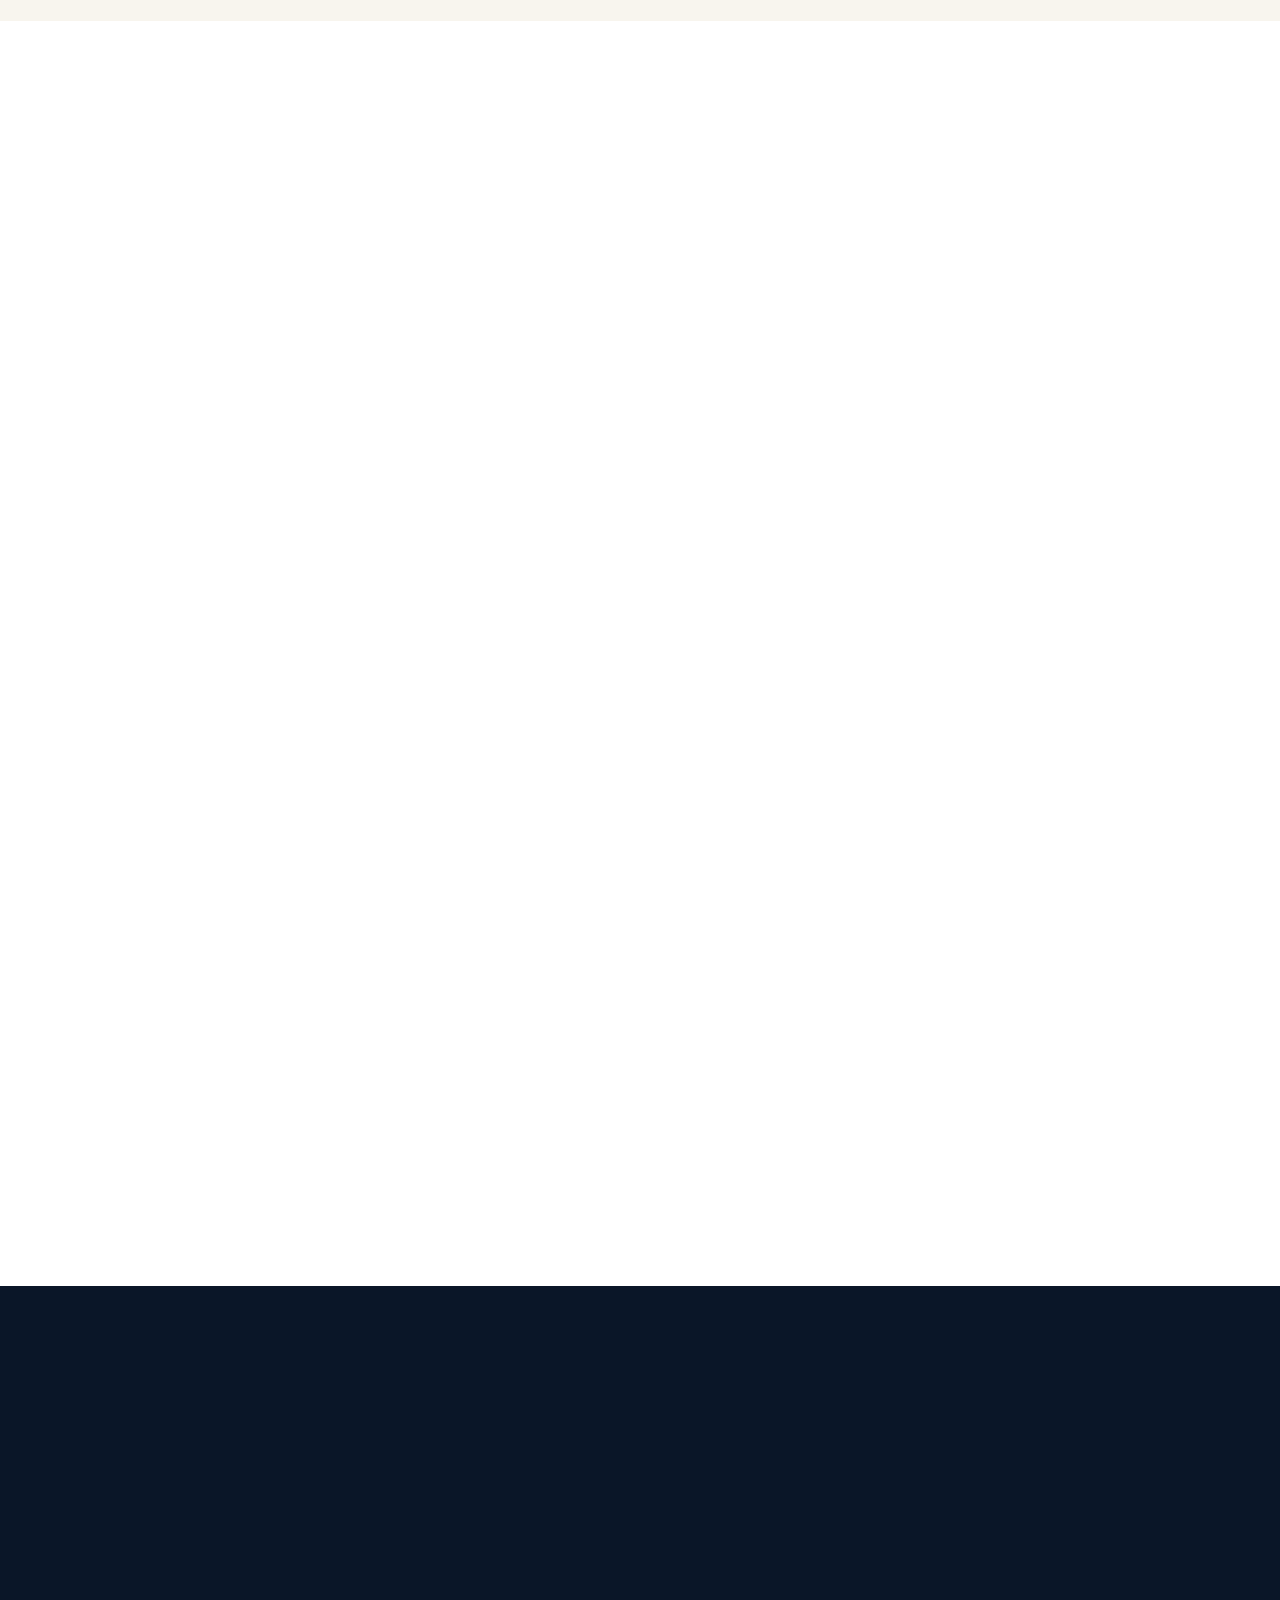
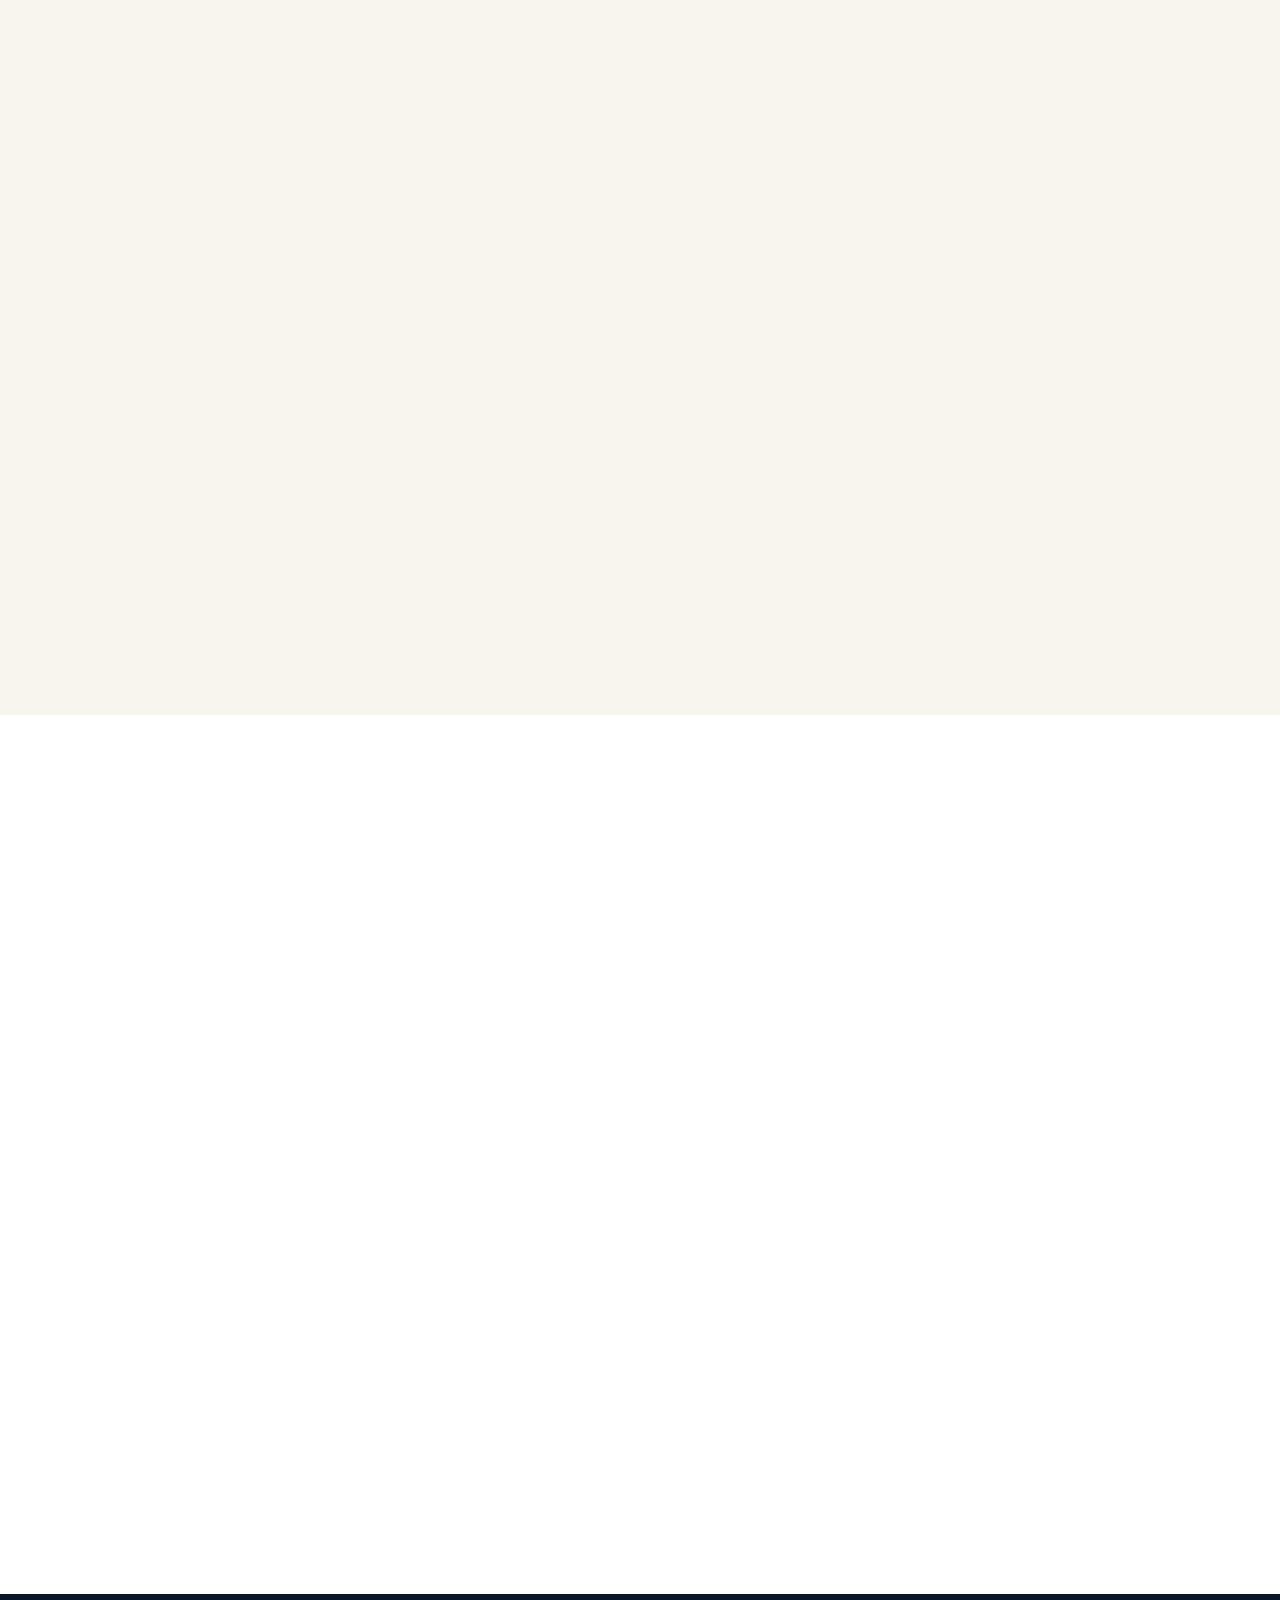
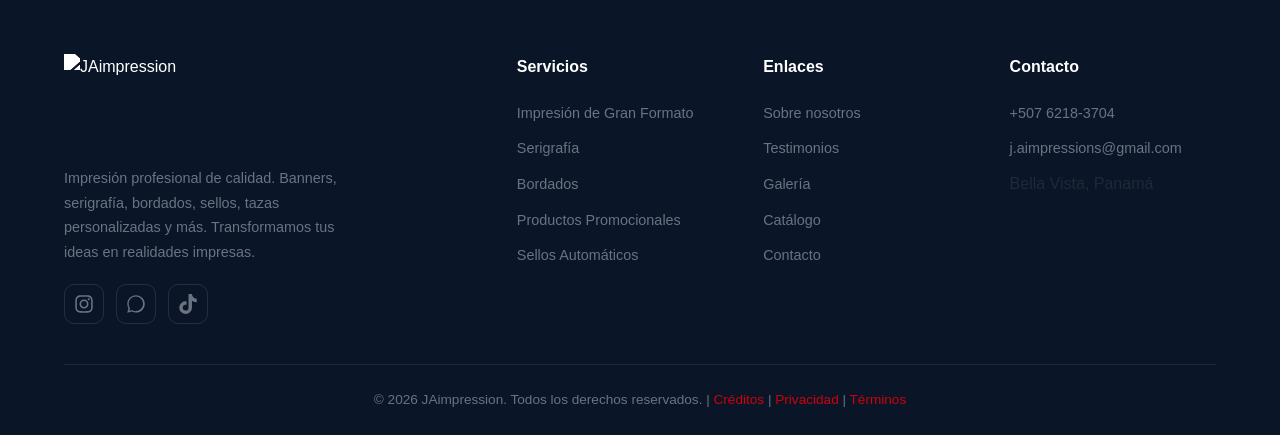
==== commit fdd25d09: "sitio: todos los textos amarillo (gold) a rojo #cf010b - solo color de texto, fondos y bordes intact" ====
--- a/index.html
+++ b/index.html
@@ -210,7 +210,7 @@
 .about-text p { color: var(--gray-600); margin-bottom: 16px; line-height: 1.8; }
 .about-stats { display: grid; grid-template-columns: repeat(3, 1fr); gap: 24px; margin-top: 32px; }
 .stat { text-align: center; padding: 24px 16px; background: var(--white); border-radius: var(--radius); box-shadow: var(--shadow-sm); }
-.stat-num { font-size: 2rem; font-weight: 800; color: var(--gold); display: block; }
+.stat-num { font-size: 2rem; font-weight: 800; color: #cf010b; display: block; }
 .stat-label { font-size: .85rem; color: var(--gray-600); margin-top: 4px; }
 .about-image { position: relative; }
 .about-image .img-placeholder { width: 100%; aspect-ratio: 4/3; border-radius: var(--radius); background: var(--navy); position: relative; overflow: hidden; }
@@ -230,7 +230,7 @@
 .testimonials-grid { display: grid; grid-template-columns: repeat(3, 1fr); gap: 24px; }
 .testimonial-card { background: rgba(255,255,255,.04); border: 1px solid rgba(255,255,255,.08); border-radius: var(--radius); padding: 32px 28px; transition: all .4s; }
 .testimonial-card:hover { background: rgba(255,255,255,.07); transform: translateY(-4px); }
-.testimonial-stars { color: var(--gold); font-size: 1.1rem; margin-bottom: 16px; letter-spacing: 2px; }
+.testimonial-stars { color: #cf010b; font-size: 1.1rem; margin-bottom: 16px; letter-spacing: 2px; }
 .testimonial-text { color: var(--gray-500); font-size: .95rem; line-height: 1.7; margin-bottom: 20px; font-style: italic; }
 .testimonial-author { display: flex; align-items: center; gap: 12px; }
 .testimonial-avatar { width: 44px; height: 44px; border-radius: 50%; background: var(--gold); display: flex; align-items: center; justify-content: center; color: var(--navy); font-weight: 700; font-size: 1rem; }
@@ -519,7 +519,7 @@
           <div class="icon" aria-hidden="true">📍</div>
           <div class="text"><strong>Dirección</strong>Bella Vista, Panamá</div>
         </div>
-        <a href="https://www.google.com/maps/search/?api=1&query=8.9824,-79.5189" target="_blank" rel="noopener" style="display:inline-block;margin:-8px 0 20px 58px;color:var(--gold);font-size:.9rem;font-weight:600">Cómo llegar en Google Maps →</a>
+        <a href="https://www.google.com/maps/search/?api=1&query=8.9824,-79.5189" target="_blank" rel="noopener" style="display:inline-block;margin:-8px 0 20px 58px;color:#cf010b;font-size:.9rem;font-weight:600">Cómo llegar en Google Maps →</a>
         <div class="contact-detail">
           <div class="icon" aria-hidden="true">📞</div>
           <div class="text"><strong>Teléfono</strong>+507 6218-3704</div>
@@ -618,7 +618,7 @@
       </div>
     </div>
     <div class="footer-bottom">
-      &copy; 2026 JAimpression. Todos los derechos reservados. | <a href="/creditos" style="color:var(--gold)">Créditos</a> | <a href="/privacy" style="color:var(--gold)">Privacidad</a> | <a href="/terminos" style="color:var(--gold)">Términos</a>
+      &copy; 2026 JAimpression. Todos los derechos reservados. | <a href="/creditos" style="color:#cf010b">Créditos</a> | <a href="/privacy" style="color:#cf010b">Privacidad</a> | <a href="/terminos" style="color:#cf010b">Términos</a>
     </div>
   </div>
 </footer>
--- a/css/styles.css
+++ b/css/styles.css
@@ -0,0 +1,212 @@
+:root {
+  --navy: #0a1628;
+  --navy-light: #132244;
+  --gold: #c9a84c;
+  --gold-light: #e0c56a;
+  --gold-dark: #a8882e;
+  --cream: #f8f5ee;
+  --white: #ffffff;
+  --gray-100: #f3f4f6;
+  --gray-200: #e5e7eb;
+  --gray-500: #6b7280;
+  --gray-600: #4b5563;
+  --gray-800: #1f2937;
+  --font-primary: 'Inter', -apple-system, sans-serif;
+  --font-display: 'Playfair Display', serif;
+  --max-w: 1200px;
+  --shadow-sm: 0 1px 3px rgba(0,0,0,.08);
+  --shadow-md: 0 4px 20px rgba(0,0,0,.1);
+  --shadow-lg: 0 10px 40px rgba(0,0,0,.15);
+  --radius: 12px;
+}
+
+*, *::before, *::after { margin: 0; padding: 0; box-sizing: border-box; }
+html { scroll-behavior: smooth; scroll-padding-top: 80px; }
+body { font-family: var(--font-primary); color: var(--gray-800); background: var(--white); line-height: 1.6; overflow-x: hidden; }
+a { text-decoration: none; color: inherit; }
+img { max-width: 100%; height: auto; display: block; }
+ul { list-style: none; }
+.container { width: 100%; max-width: var(--max-w); margin: 0 auto; padding: 0 24px; }
+
+.skip-link {
+  position: absolute; top: -100%; left: 0; z-index: 10000;
+  background: var(--gold); color: var(--navy); padding: 12px 24px;
+  font-weight: 700; font-size: .9rem; transition: top .2s;
+}
+.skip-link:focus { top: 0; }
+
+[data-reveal] { opacity: 0; transform: translateY(40px); transition: opacity .7s ease, transform .7s ease; }
+[data-reveal].revealed { opacity: 1; transform: translateY(0); }
+[data-reveal-delay="100"] { transition-delay: .1s; }
+[data-reveal-delay="200"] { transition-delay: .2s; }
+[data-reveal-delay="300"] { transition-delay: .3s; }
+
+.navbar {
+  position: fixed; top: 0; left: 0; right: 0; z-index: 1000;
+  background: rgba(10,22,40,.95); backdrop-filter: blur(12px);
+  border-bottom: 1px solid rgba(201,168,76,.15);
+  transition: background .3s;
+}
+.navbar .container { display: flex; align-items: center; justify-content: space-between; height: 72px; }
+.navbar .logo { display: flex; align-items: center; }
+.nav-links { display: flex; gap: 32px; }
+.nav-links a { color: var(--gray-500); font-size: .9rem; font-weight: 500; transition: color .3s; position: relative; }
+.nav-links a::after { content: ''; position: absolute; bottom: -4px; left: 0; width: 0; height: 2px; background: var(--gold); transition: width .3s; }
+.nav-links a:hover { color: #cf010b; }
+.nav-links a:hover::after { width: 100%; }
+.nav-links a.active { color: #cf010b; }
+.nav-links a.active::after { width: 100%; }
+.nav-toggle { display: none; flex-direction: column; gap: 5px; cursor: pointer; background: none; border: none; padding: 4px; }
+.nav-toggle span { width: 26px; height: 2px; background: var(--gold); transition: .3s; border-radius: 2px; }
+.navbar .logo img { height: 55px; width: auto; display: block; }
+
+.hero-bg {
+  position: absolute; inset: 0; z-index: 0;
+  background: url('../img/imprenta.webp') center/cover no-repeat;
+}
+.hero-bg::after {
+  content: ''; position: absolute; inset: 0;
+  background: linear-gradient(135deg, rgba(10,22,40,.92) 0%, rgba(15,31,58,.88) 50%, rgba(19,34,68,.9) 100%);
+}
+.hero::before {
+  content: ''; position: absolute; inset: 0; z-index: 1;
+  background: radial-gradient(ellipse at 30% 50%, rgba(201,168,76,.08) 0%, transparent 60%),
+              radial-gradient(ellipse at 70% 30%, rgba(201,168,76,.05) 0%, transparent 50%);
+}
+.hero-particles { position: absolute; inset: 0; overflow: hidden; pointer-events: none; }
+.particle { position: absolute; width: 4px; height: 4px; background: var(--gold); border-radius: 50%; opacity: 0; animation: float 12s infinite; }
+.particle:nth-child(1) { left: 10%; top: 20%; animation-delay: 0s; width: 3px; height: 3px; }
+.particle:nth-child(2) { left: 25%; top: 60%; animation-delay: 2s; width: 5px; height: 5px; }
+.particle:nth-child(3) { left: 45%; top: 30%; animation-delay: 4s; width: 3px; height: 3px; }
+.particle:nth-child(4) { left: 65%; top: 70%; animation-delay: 1s; width: 4px; height: 4px; }
+.particle:nth-child(5) { left: 80%; top: 25%; animation-delay: 3s; width: 5px; height: 5px; }
+.particle:nth-child(6) { left: 50%; top: 80%; animation-delay: 5s; width: 3px; height: 3px; }
+.particle:nth-child(7) { left: 15%; top: 50%; animation-delay: 6s; }
+.particle:nth-child(8) { left: 75%; top: 10%; animation-delay: 2.5s; width: 5px; height: 5px; }
+@keyframes float {
+  0%, 100% { opacity: 0; transform: translateY(0) scale(0); }
+  20% { opacity: .8; transform: translateY(-20px) scale(1); }
+  80% { opacity: .4; transform: translateY(-60px) scale(.6); }
+}
+.hero-content { position: relative; z-index: 2; text-align: center; max-width: 800px; margin: 0 auto; }
+.hero-badge {
+  display: inline-block; padding: 8px 20px; border: 1px solid rgba(201,168,76,.3);
+  border-radius: 50px; color: #cf010b; font-size: .85rem; font-weight: 500;
+  margin-bottom: 24px; letter-spacing: .5px; text-transform: uppercase;
+}
+.hero h1 {
+  font-size: clamp(2.5rem, 6vw, 4.2rem); font-weight: 900; line-height: 1.1;
+  color: var(--white); margin-bottom: 20px; letter-spacing: -1px;
+}
+.hero h1 span { color: #cf010b; }
+.hero p {
+  font-size: clamp(1rem, 2vw, 1.2rem); color: var(--gray-500);
+  max-width: 600px; margin: 0 auto 36px; line-height: 1.7;
+}
+.hero-cta {
+  display: inline-flex; align-items: center; gap: 10px;
+  background: var(--gold); color: var(--navy); padding: 16px 40px;
+  border-radius: 50px; font-weight: 700; font-size: 1rem;
+  transition: all .3s; border: none; cursor: pointer;
+}
+.hero-cta:hover { background: var(--gold-light); transform: translateY(-2px); box-shadow: 0 8px 30px rgba(201,168,76,.3); }
+.hero-cta-outline {
+  display: inline-flex; align-items: center; gap: 10px;
+  border: 2px solid var(--gold); color: #cf010b; padding: 14px 36px;
+  border-radius: 50px; font-weight: 600; font-size: 1rem;
+  transition: all .3s; margin-left: 16px;
+}
+.hero-cta-outline:hover { background: var(--gold); color: var(--navy); }
+.hero-ctas { display: flex; justify-content: center; flex-wrap: wrap; gap: 12px; }
+
+section { padding: 100px 0; }
+.section-label {
+  display: inline-block; color: #cf010b; font-weight: 600; font-size: .85rem;
+  text-transform: uppercase; letter-spacing: 2px; margin-bottom: 8px;
+}
+.section-title {
+  font-size: clamp(1.8rem, 4vw, 2.6rem); font-weight: 800; color: var(--navy);
+  margin-bottom: 16px; line-height: 1.2;
+}
+.section-subtitle { color: var(--gray-600); max-width: 560px; font-size: 1.05rem; line-height: 1.7; }
+.section-header { text-align: center; margin-bottom: 60px; }
+.section-header .section-subtitle { margin: 0 auto; }
+
+.whatsapp-float {
+  position: fixed; bottom: 24px; right: 24px; z-index: 999;
+  width: 60px; height: 60px; border-radius: 50%;
+  background: #25D366; display: flex; align-items: center; justify-content: center;
+  box-shadow: 0 4px 20px rgba(37,211,102,.4);
+  transition: all .3s; cursor: pointer;
+  color: white; text-decoration: none;
+}
+.whatsapp-float:hover { transform: scale(1.1); box-shadow: 0 6px 30px rgba(37,211,102,.5); }
+.whatsapp-float .tooltip {
+  position: absolute; right: 70px; background: var(--navy); color: var(--white);
+  padding: 8px 16px; border-radius: 8px; font-size: .85rem; font-weight: 500;
+  white-space: nowrap; opacity: 0; pointer-events: none;
+  transition: opacity .3s; font-family: var(--font-primary);
+}
+.whatsapp-float:hover .tooltip { opacity: 1; }
+.whatsapp-float .tooltip::after {
+  content: ''; position: absolute; right: -6px; top: 50%;
+  transform: translateY(-50%); border: 6px solid transparent;
+  border-left-color: var(--navy);
+}
+
+.faq { background: var(--cream); }
+.faq-list { max-width: 760px; margin: 0 auto; display: flex; flex-direction: column; gap: 12px; }
+.faq-list details {
+  background: var(--white); border: 1px solid var(--gray-200); border-radius: var(--radius);
+  box-shadow: var(--shadow-sm); overflow: hidden;
+}
+.faq-list summary {
+  list-style: none; cursor: pointer; padding: 20px 24px; font-weight: 600;
+  color: var(--navy); display: flex; justify-content: space-between; align-items: center;
+  gap: 16px; transition: color .3s;
+}
+.faq-list summary::-webkit-details-marker { display: none; }
+.faq-list summary::after {
+  content: '+'; font-size: 1.4rem; color: #cf010b; font-weight: 700;
+  transition: transform .3s; flex-shrink: 0;
+}
+.faq-list details[open] summary::after { transform: rotate(45deg); }
+.faq-list details[open] summary { color: #cf010b; }
+.faq-list details p {
+  padding: 0 24px 20px; color: var(--gray-600); font-size: .95rem; line-height: 1.7;
+}
+
+.footer { background: var(--navy); padding: 60px 0 0; }
+.footer-grid { display: grid; grid-template-columns: 2fr 1fr 1fr 1fr; gap: 40px; padding-bottom: 40px; border-bottom: 1px solid rgba(255,255,255,.08); }
+.footer-brand .logo { display: block; margin-bottom: 12px; }
+.footer-brand p { color: var(--gray-500); font-size: .9rem; line-height: 1.7; max-width: 300px; }
+.footer h4 { color: var(--white); font-weight: 700; margin-bottom: 20px; font-size: 1rem; }
+.footer-links li { margin-bottom: 10px; }
+.footer-links a { color: var(--gray-500); font-size: .9rem; transition: color .3s; }
+.footer-links a:hover { color: #cf010b; }
+.footer-social { display: flex; gap: 12px; margin-top: 20px; }
+.footer-social a {
+  width: 40px; height: 40px; border-radius: 10px; border: 1px solid rgba(255,255,255,.1);
+  display: flex; align-items: center; justify-content: center;
+  color: var(--gray-500); transition: all .3s; font-size: 1.1rem;
+}
+.footer-social a:hover { border-color: var(--gold); color: #cf010b; background: rgba(201,168,76,.1); }
+.footer-bottom { padding: 24px 0; text-align: center; color: var(--gray-500); font-size: .85rem; }
+
+@media (max-width: 900px) {
+  .footer-grid { grid-template-columns: 1fr 1fr; }
+}
+@media (max-width: 640px) {
+  html { scroll-padding-top: 68px; }
+  .navbar .container { height: 60px; }
+  .navbar .logo img { height: 40px; }
+  .nav-links { display: none; position: absolute; top: 60px; left: 0; right: 0; background: rgba(10,22,40,.98); flex-direction: column; padding: 20px 24px; gap: 16px; backdrop-filter: blur(12px); max-height: calc(100vh - 60px); overflow-y: auto; }
+  .nav-links.open { display: flex; }
+  .nav-toggle { display: flex; }
+  .hero-ctas { flex-direction: column; align-items: center; }
+  .hero-cta-outline { margin-left: 0; }
+  section { padding: 60px 0; }
+  .whatsapp-float { width: 52px; height: 52px; bottom: 16px; right: 16px; }
+  .whatsapp-float .tooltip { display: none; }
+  .footer-grid { grid-template-columns: 1fr; }
+}
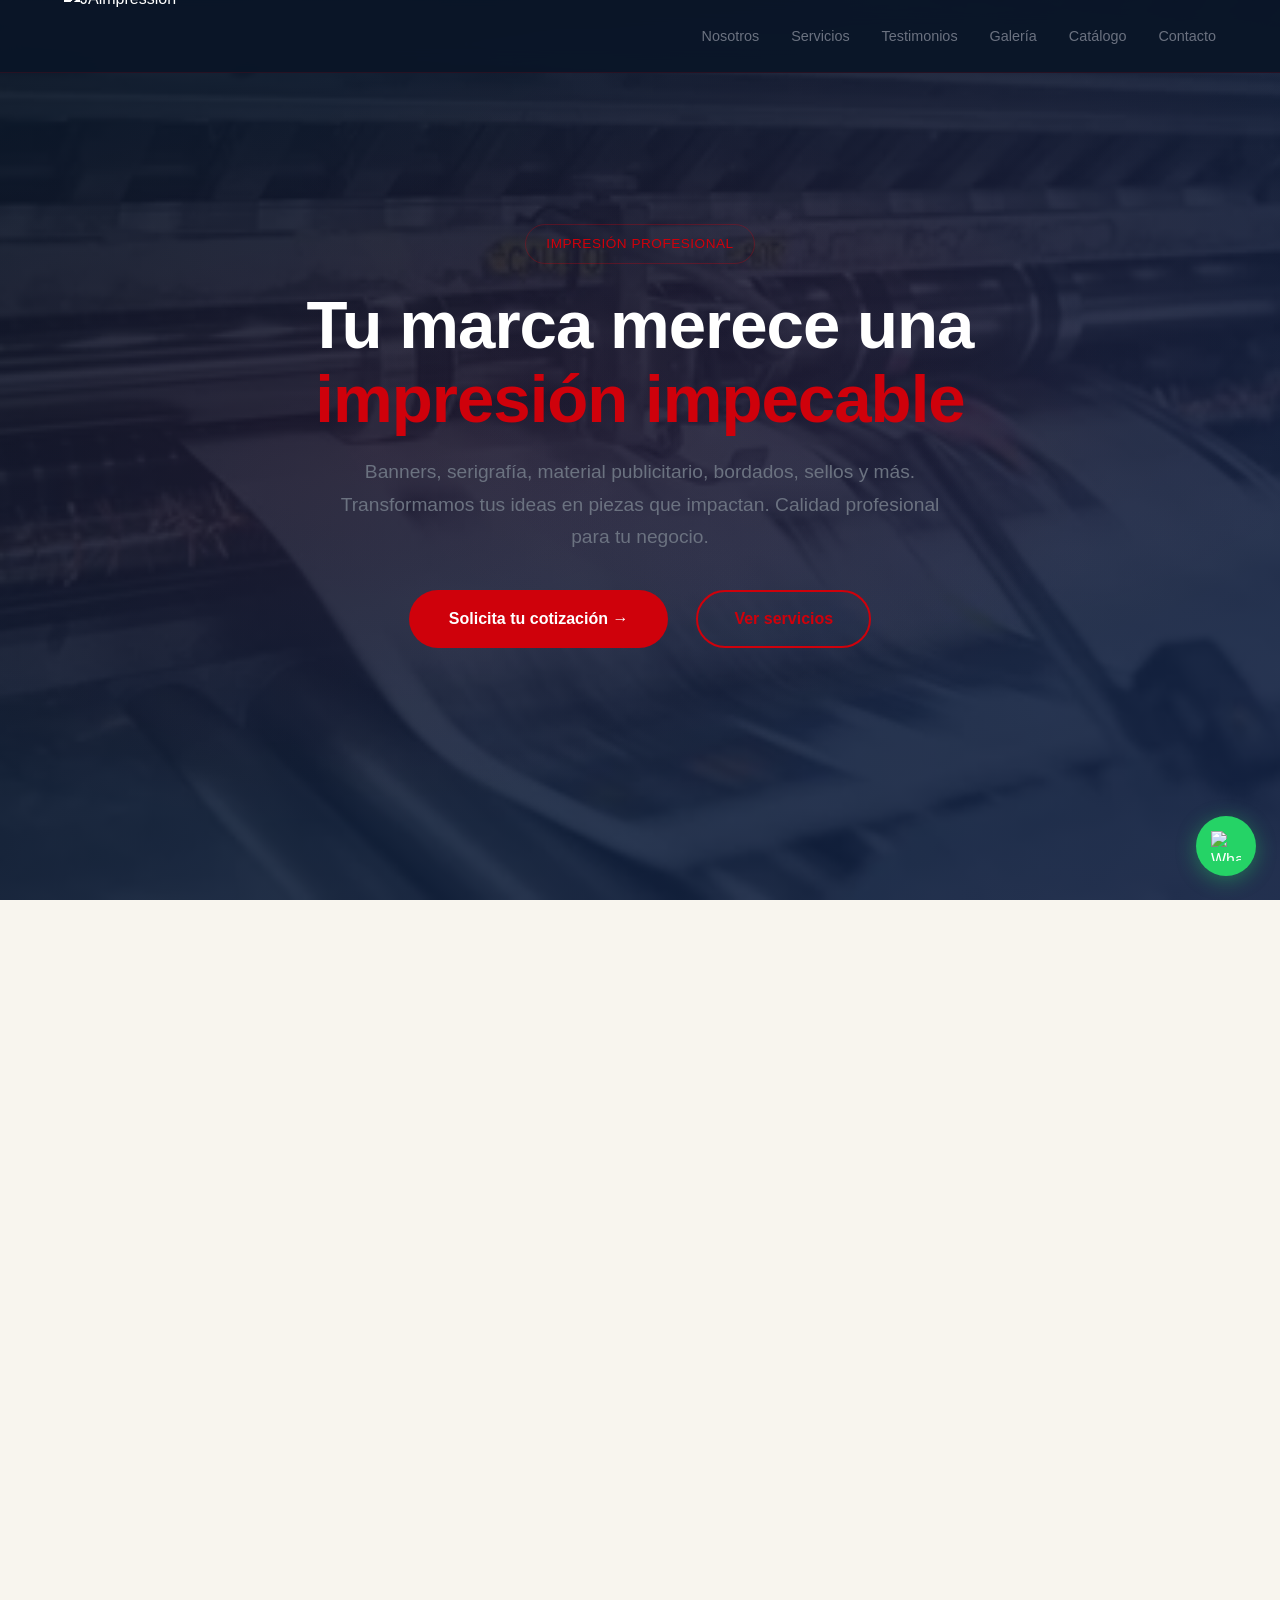
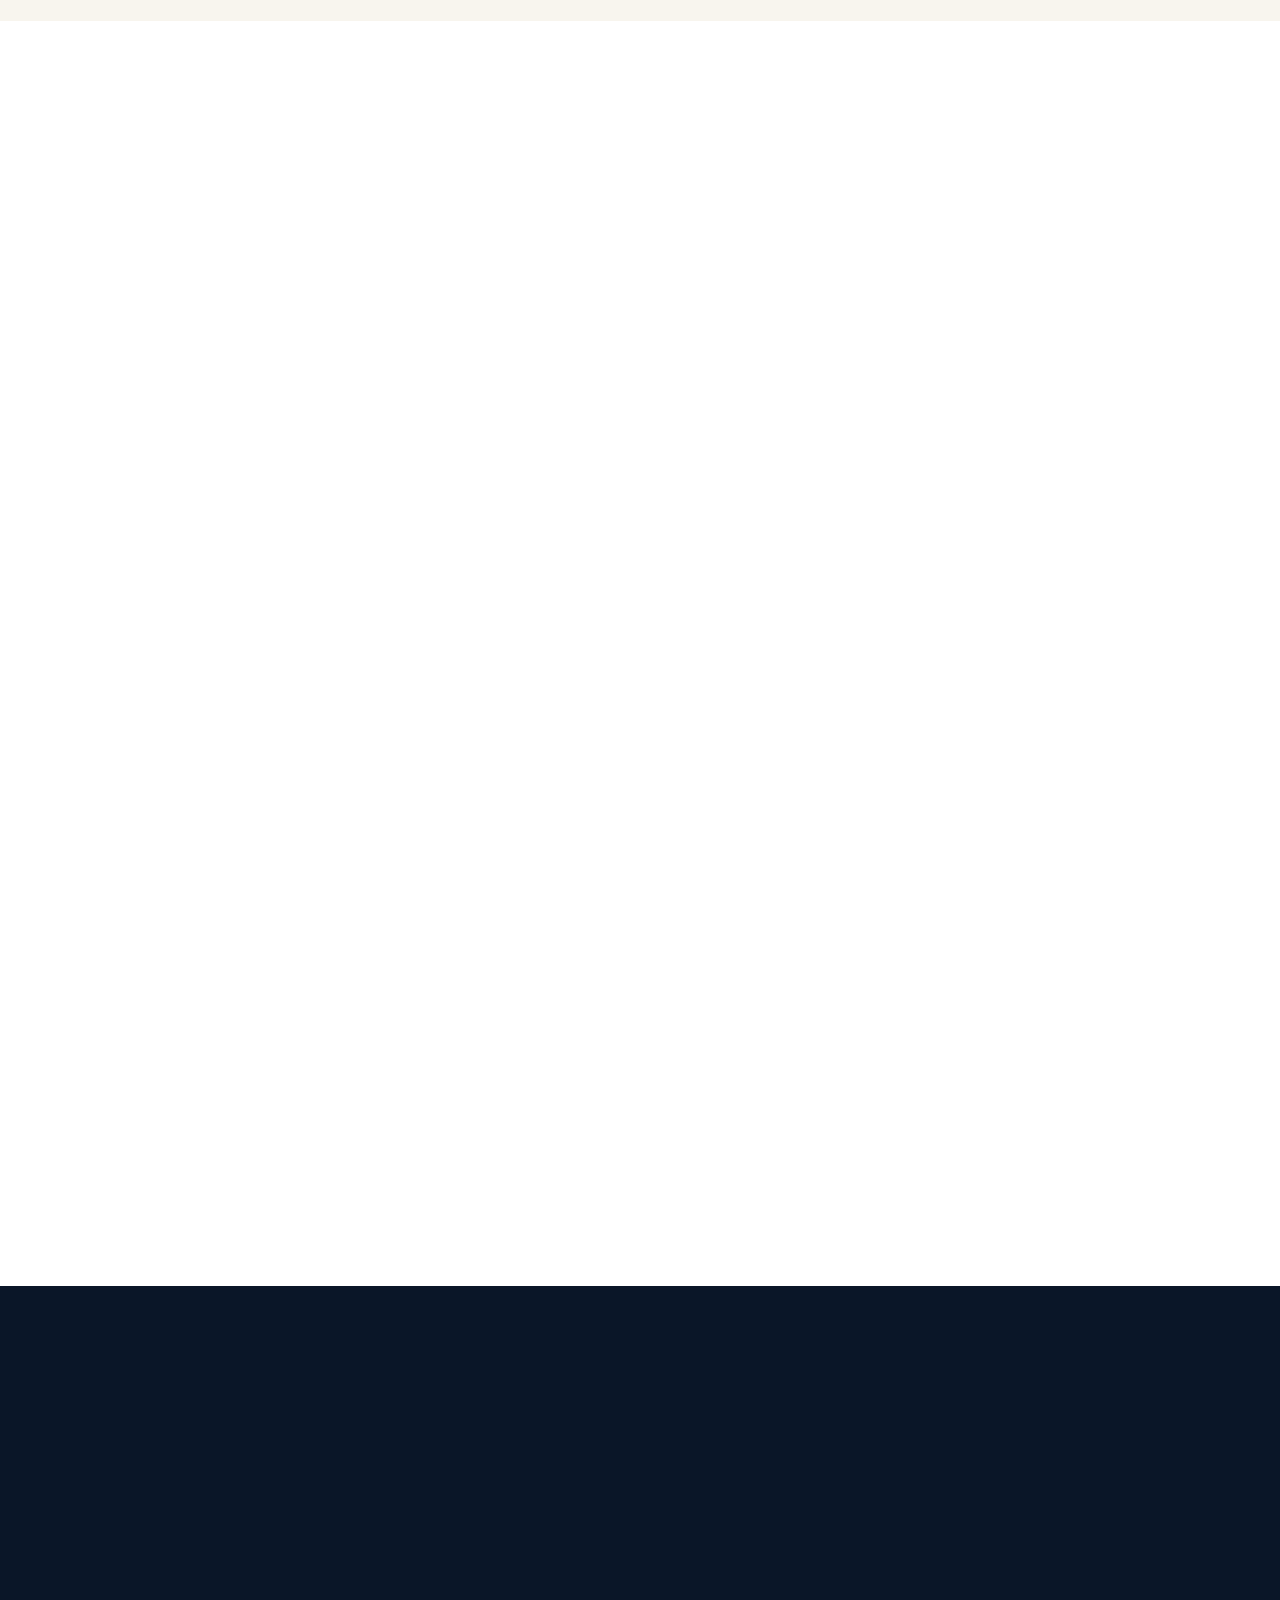
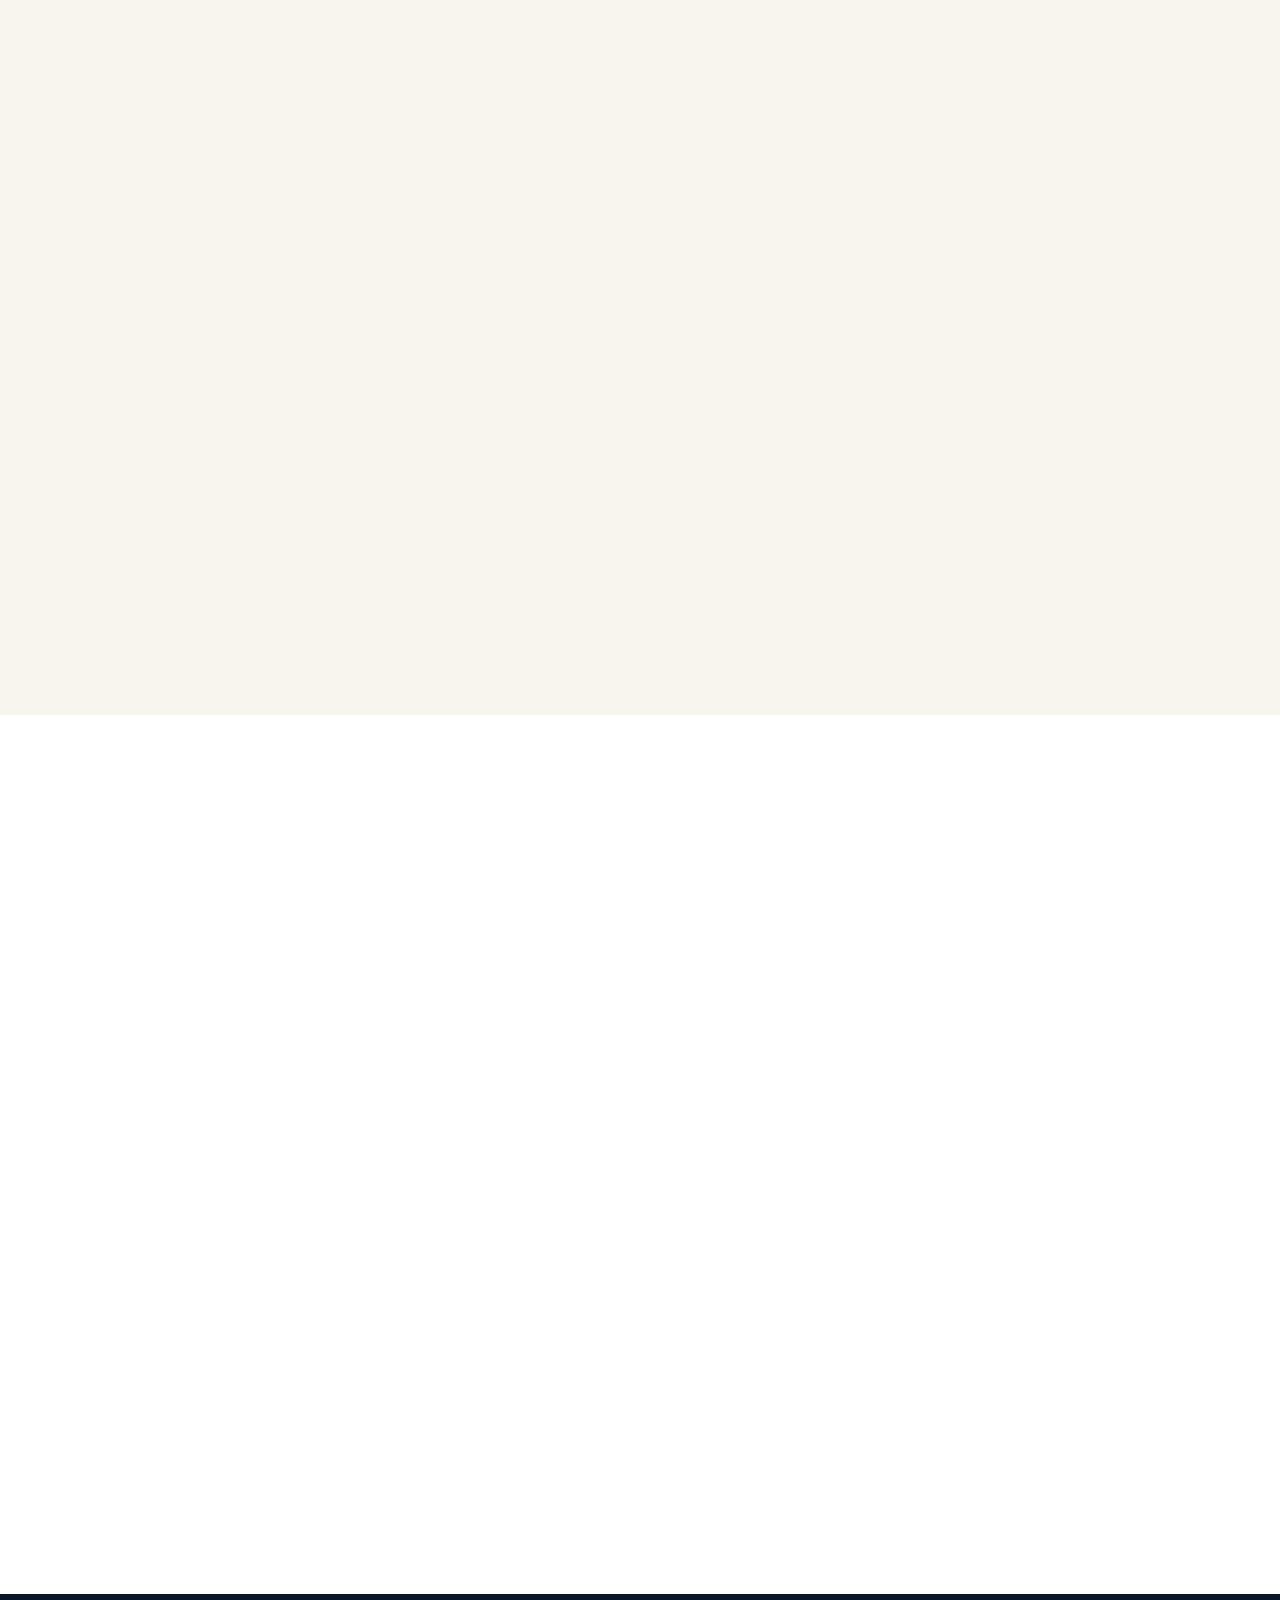
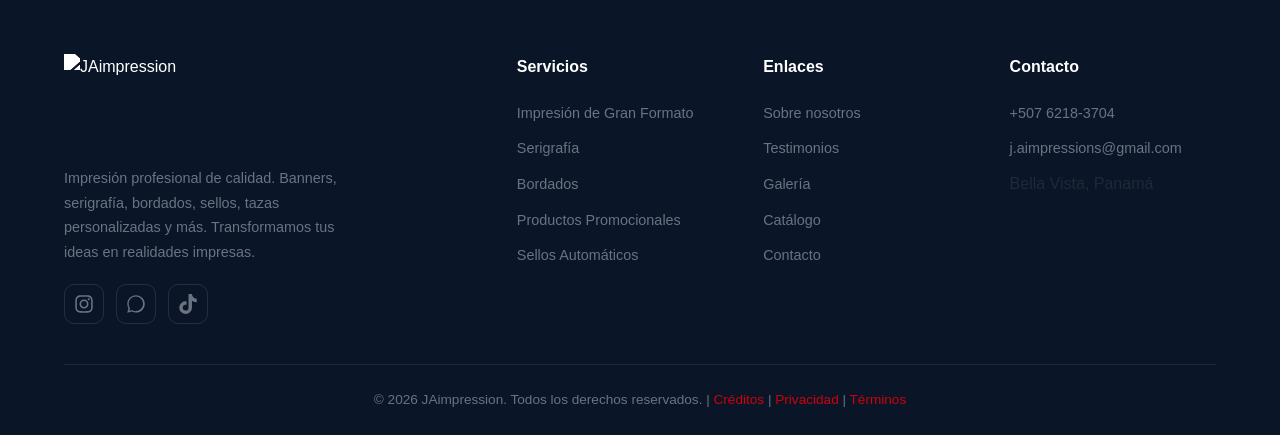
==== commit 87e799b1: "sitio: acento dorado completo a rojo #cf010b - token --gold, bordes, botones, subrayados, particulas" ====
--- a/index.html
+++ b/index.html
@@ -220,7 +220,7 @@
 .service-card-img { width: 100%; aspect-ratio: 16/10; object-fit: cover; display: block; }
 .service-card-body { padding: 24px 28px 0; }
 .service-card::before { content: ''; position: absolute; top: 0; left: 0; right: 0; height: 3px; background: var(--gold); transform: scaleX(0); transform-origin: left; transition: transform .4s; }
-.service-card:hover { transform: translateY(-6px); box-shadow: var(--shadow-lg); border-color: rgba(201,168,76,.2); }
+.service-card:hover { transform: translateY(-6px); box-shadow: var(--shadow-lg); border-color: rgba(207,1,11,.2); }
 .service-card:hover::before { transform: scaleX(1); }
 .service-card h3 { font-size: 1.2rem; font-weight: 700; color: var(--navy); margin-bottom: 10px; }
 .service-card p { color: var(--gray-600); font-size: .95rem; line-height: 1.7; }
@@ -233,7 +233,7 @@
 .testimonial-stars { color: #cf010b; font-size: 1.1rem; margin-bottom: 16px; letter-spacing: 2px; }
 .testimonial-text { color: var(--gray-500); font-size: .95rem; line-height: 1.7; margin-bottom: 20px; font-style: italic; }
 .testimonial-author { display: flex; align-items: center; gap: 12px; }
-.testimonial-avatar { width: 44px; height: 44px; border-radius: 50%; background: var(--gold); display: flex; align-items: center; justify-content: center; color: var(--navy); font-weight: 700; font-size: 1rem; }
+.testimonial-avatar { width: 44px; height: 44px; border-radius: 50%; background: var(--gold); display: flex; align-items: center; justify-content: center; color: var(--white); font-weight: 700; font-size: 1rem; }
 .testimonial-name { color: var(--white); font-weight: 600; font-size: .95rem; }
 .testimonial-role { color: var(--gray-500); font-size: .8rem; }
 .gallery { background: var(--cream); }
@@ -258,7 +258,7 @@
 .contact-form input:focus, .contact-form textarea:focus, .contact-form select:focus { border-color: var(--gold); }
 .contact-form textarea { resize: vertical; min-height: 130px; }
 .contact-form button { padding: 16px 40px; background: var(--navy); color: var(--white); border: none; border-radius: 10px; font-weight: 700; font-size: 1rem; cursor: pointer; transition: all .3s; align-self: flex-start; }
-.contact-form button:hover { background: var(--gold); color: var(--navy); transform: translateY(-2px); }
+.contact-form button:hover { background: var(--gold); color: var(--white); transform: translateY(-2px); }
 
 @media (max-width: 900px) {
   .about-grid { grid-template-columns: 1fr; gap: 40px; }
--- a/css/styles.css
+++ b/css/styles.css
@@ -1,9 +1,9 @@
 :root {
   --navy: #0a1628;
   --navy-light: #132244;
-  --gold: #c9a84c;
-  --gold-light: #e0c56a;
-  --gold-dark: #a8882e;
+  --gold: #cf010b;
+  --gold-light: #e5010c;
+  --gold-dark: #b70009;
   --cream: #f8f5ee;
   --white: #ffffff;
   --gray-100: #f3f4f6;
@@ -30,7 +30,7 @@
 
 .skip-link {
   position: absolute; top: -100%; left: 0; z-index: 10000;
-  background: var(--gold); color: var(--navy); padding: 12px 24px;
+  background: var(--gold); color: var(--white); padding: 12px 24px;
   font-weight: 700; font-size: .9rem; transition: top .2s;
 }
 .skip-link:focus { top: 0; }
@@ -44,7 +44,7 @@
 .navbar {
   position: fixed; top: 0; left: 0; right: 0; z-index: 1000;
   background: rgba(10,22,40,.95); backdrop-filter: blur(12px);
-  border-bottom: 1px solid rgba(201,168,76,.15);
+  border-bottom: 1px solid rgba(207,1,11,.15);
   transition: background .3s;
 }
 .navbar .container { display: flex; align-items: center; justify-content: space-between; height: 72px; }
@@ -70,8 +70,8 @@
 }
 .hero::before {
   content: ''; position: absolute; inset: 0; z-index: 1;
-  background: radial-gradient(ellipse at 30% 50%, rgba(201,168,76,.08) 0%, transparent 60%),
-              radial-gradient(ellipse at 70% 30%, rgba(201,168,76,.05) 0%, transparent 50%);
+  background: radial-gradient(ellipse at 30% 50%, rgba(207,1,11,.08) 0%, transparent 60%),
+              radial-gradient(ellipse at 70% 30%, rgba(207,1,11,.05) 0%, transparent 50%);
 }
 .hero-particles { position: absolute; inset: 0; overflow: hidden; pointer-events: none; }
 .particle { position: absolute; width: 4px; height: 4px; background: var(--gold); border-radius: 50%; opacity: 0; animation: float 12s infinite; }
@@ -90,7 +90,7 @@
 }
 .hero-content { position: relative; z-index: 2; text-align: center; max-width: 800px; margin: 0 auto; }
 .hero-badge {
-  display: inline-block; padding: 8px 20px; border: 1px solid rgba(201,168,76,.3);
+  display: inline-block; padding: 8px 20px; border: 1px solid rgba(207,1,11,.3);
   border-radius: 50px; color: #cf010b; font-size: .85rem; font-weight: 500;
   margin-bottom: 24px; letter-spacing: .5px; text-transform: uppercase;
 }
@@ -105,18 +105,18 @@
 }
 .hero-cta {
   display: inline-flex; align-items: center; gap: 10px;
-  background: var(--gold); color: var(--navy); padding: 16px 40px;
+  background: var(--gold); color: var(--white); padding: 16px 40px;
   border-radius: 50px; font-weight: 700; font-size: 1rem;
   transition: all .3s; border: none; cursor: pointer;
 }
-.hero-cta:hover { background: var(--gold-light); transform: translateY(-2px); box-shadow: 0 8px 30px rgba(201,168,76,.3); }
+.hero-cta:hover { background: var(--gold-light); transform: translateY(-2px); box-shadow: 0 8px 30px rgba(207,1,11,.3); }
 .hero-cta-outline {
   display: inline-flex; align-items: center; gap: 10px;
   border: 2px solid var(--gold); color: #cf010b; padding: 14px 36px;
   border-radius: 50px; font-weight: 600; font-size: 1rem;
   transition: all .3s; margin-left: 16px;
 }
-.hero-cta-outline:hover { background: var(--gold); color: var(--navy); }
+.hero-cta-outline:hover { background: var(--gold); color: var(--white); }
 .hero-ctas { display: flex; justify-content: center; flex-wrap: wrap; gap: 12px; }
 
 section { padding: 100px 0; }
@@ -190,7 +190,7 @@
   display: flex; align-items: center; justify-content: center;
   color: var(--gray-500); transition: all .3s; font-size: 1.1rem;
 }
-.footer-social a:hover { border-color: var(--gold); color: #cf010b; background: rgba(201,168,76,.1); }
+.footer-social a:hover { border-color: var(--gold); color: #cf010b; background: rgba(207,1,11,.1); }
 .footer-bottom { padding: 24px 0; text-align: center; color: var(--gray-500); font-size: .85rem; }
 
 @media (max-width: 900px) {
